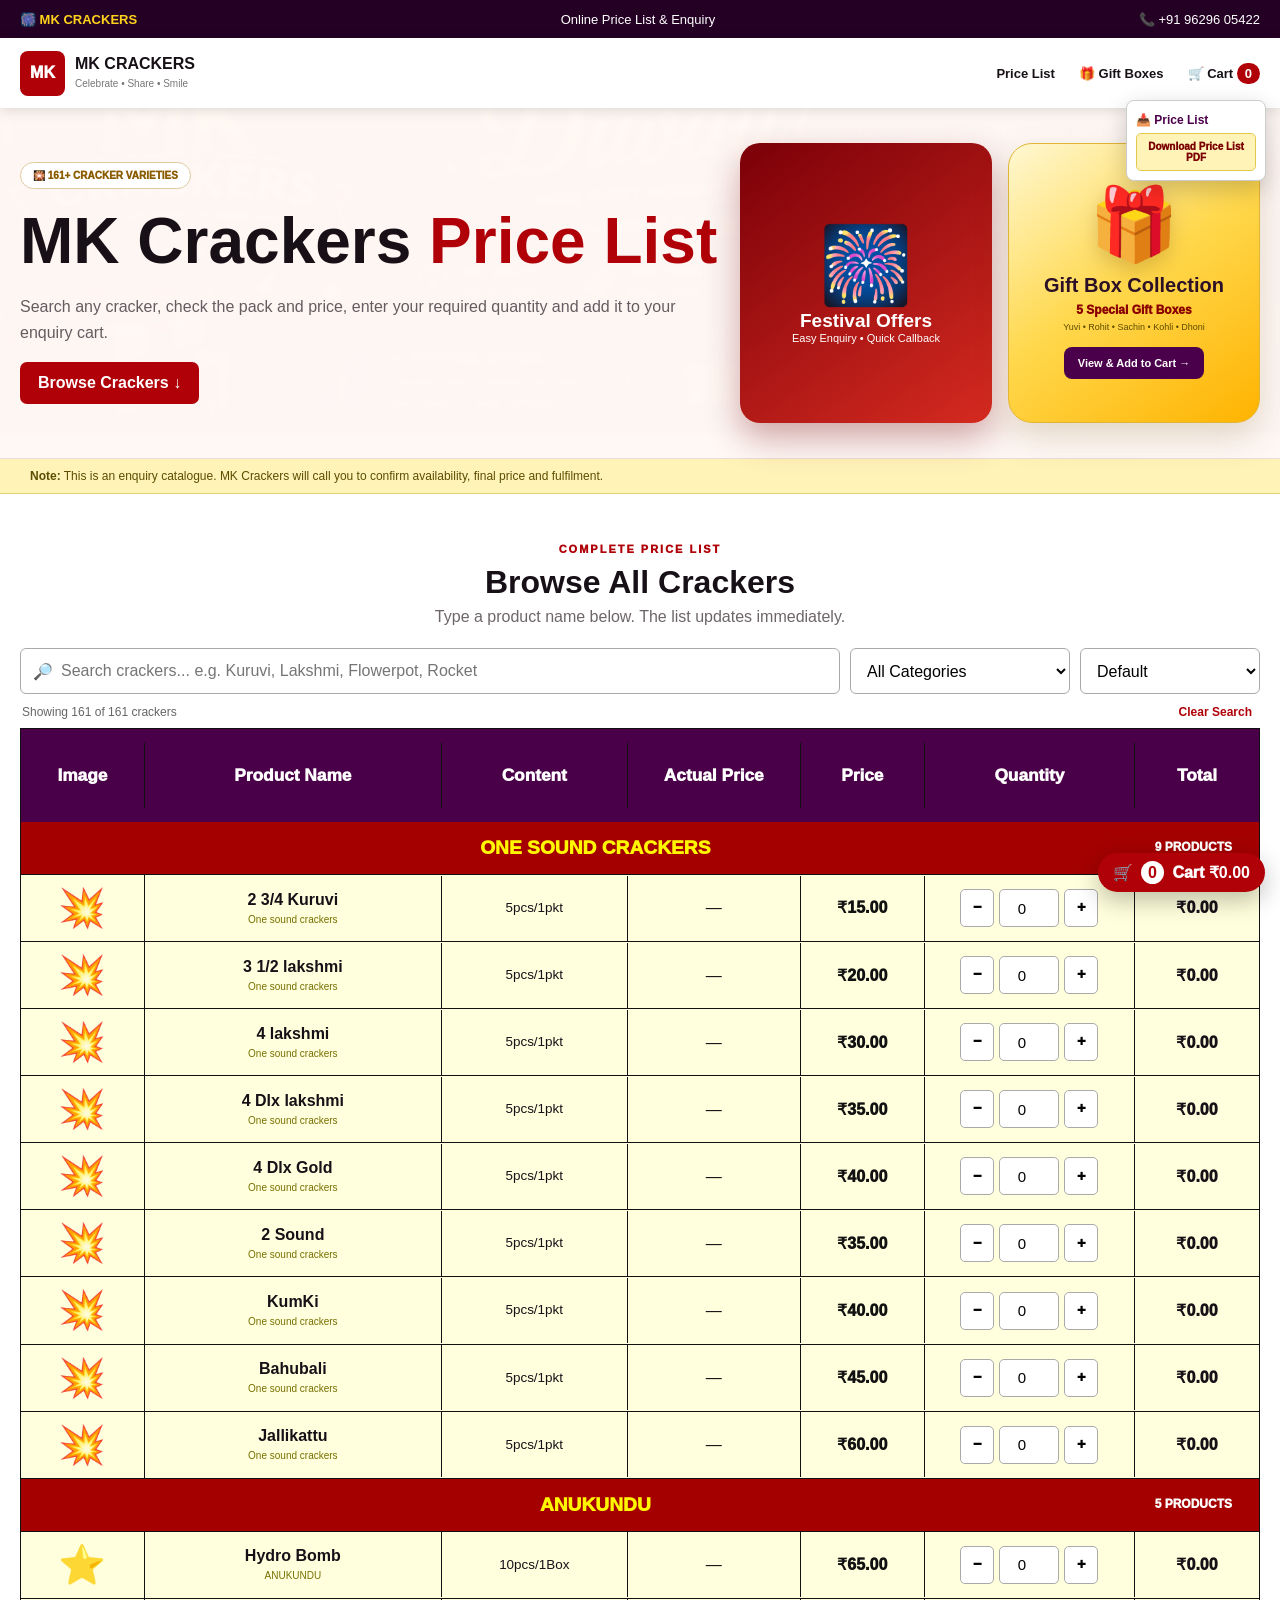
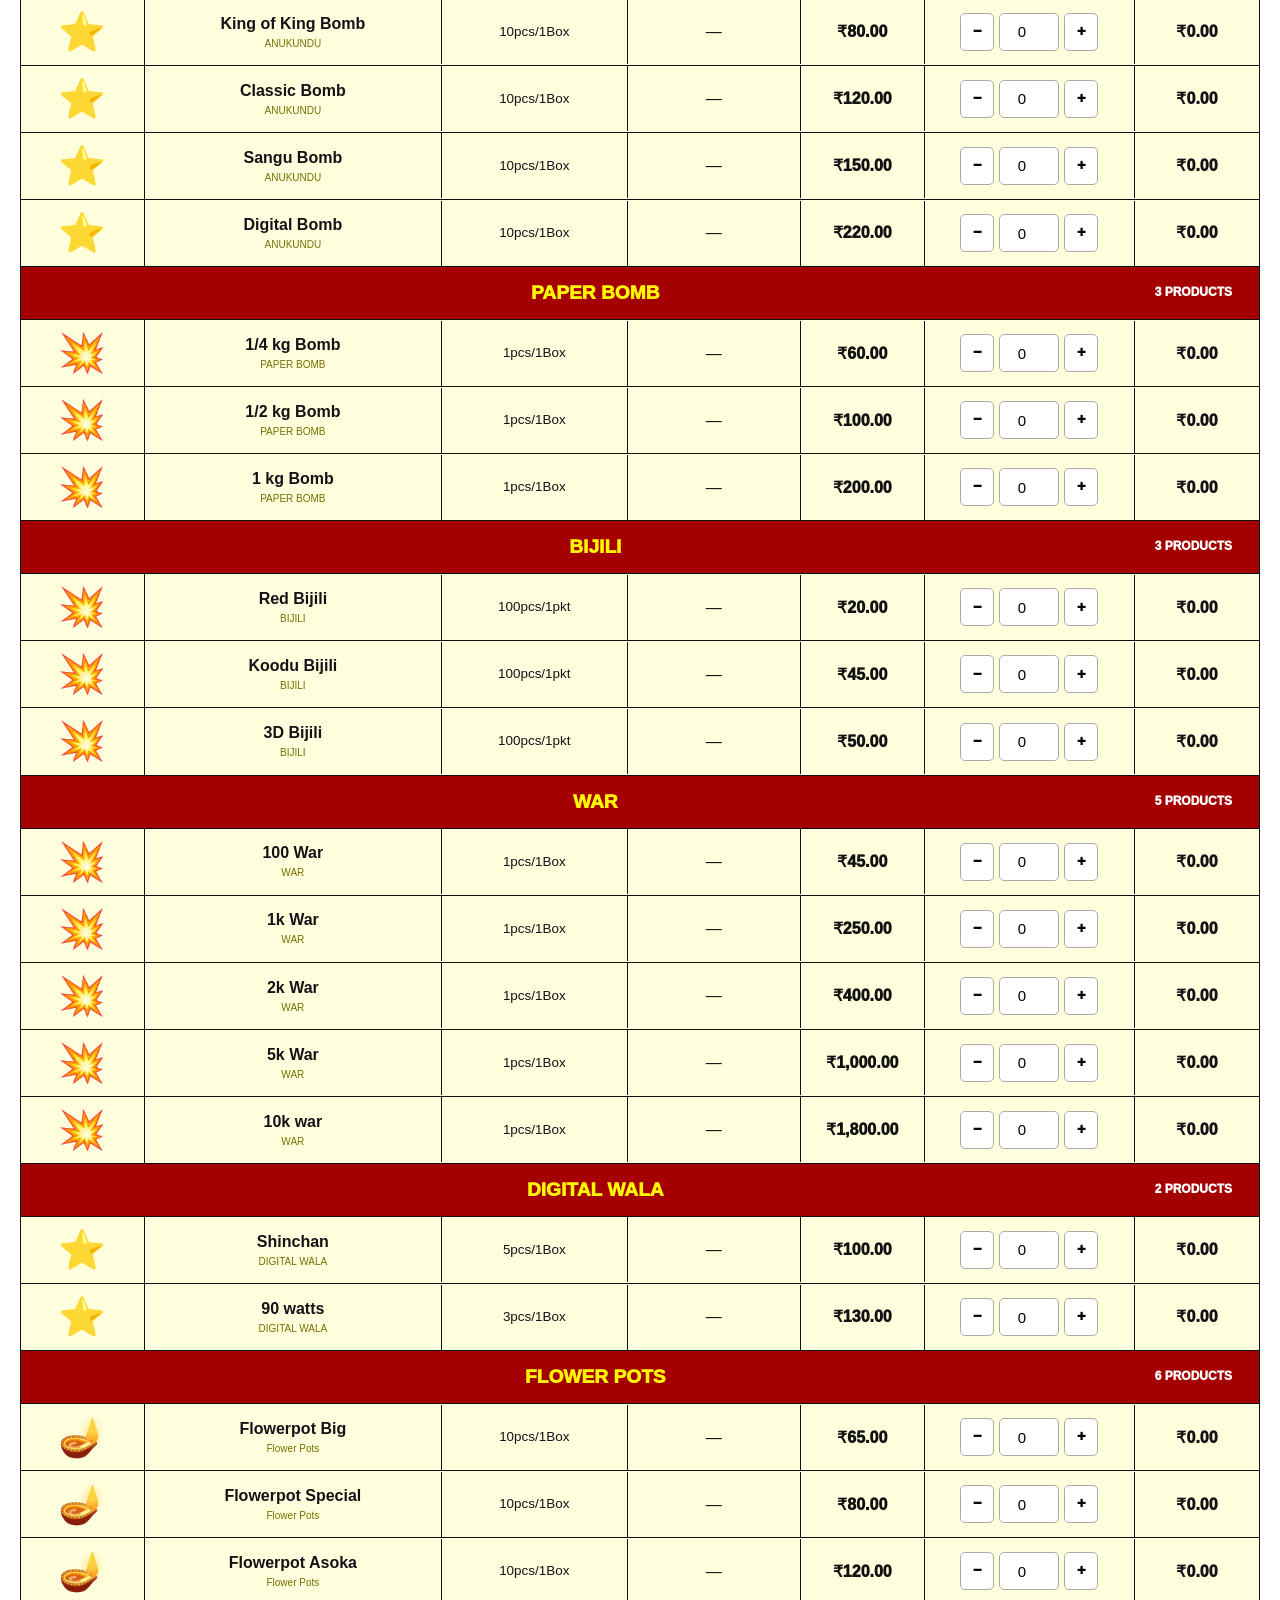
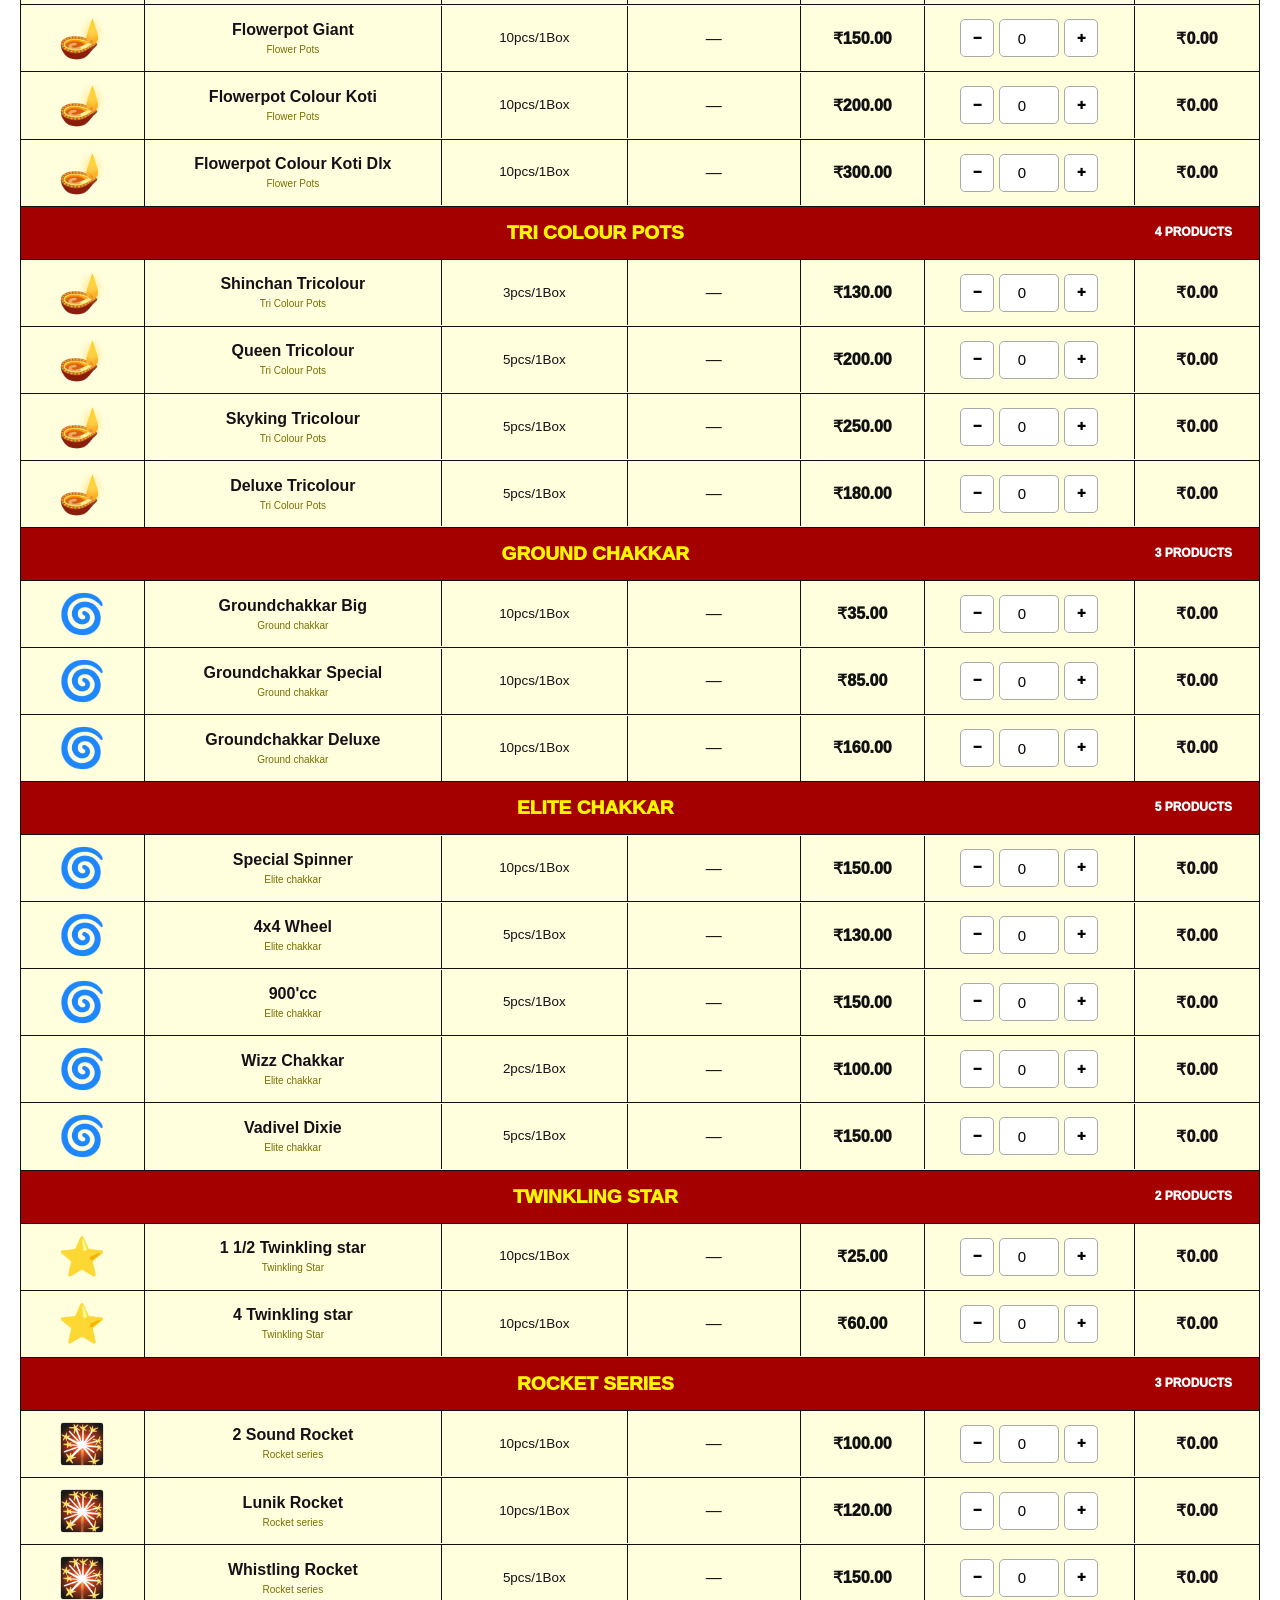
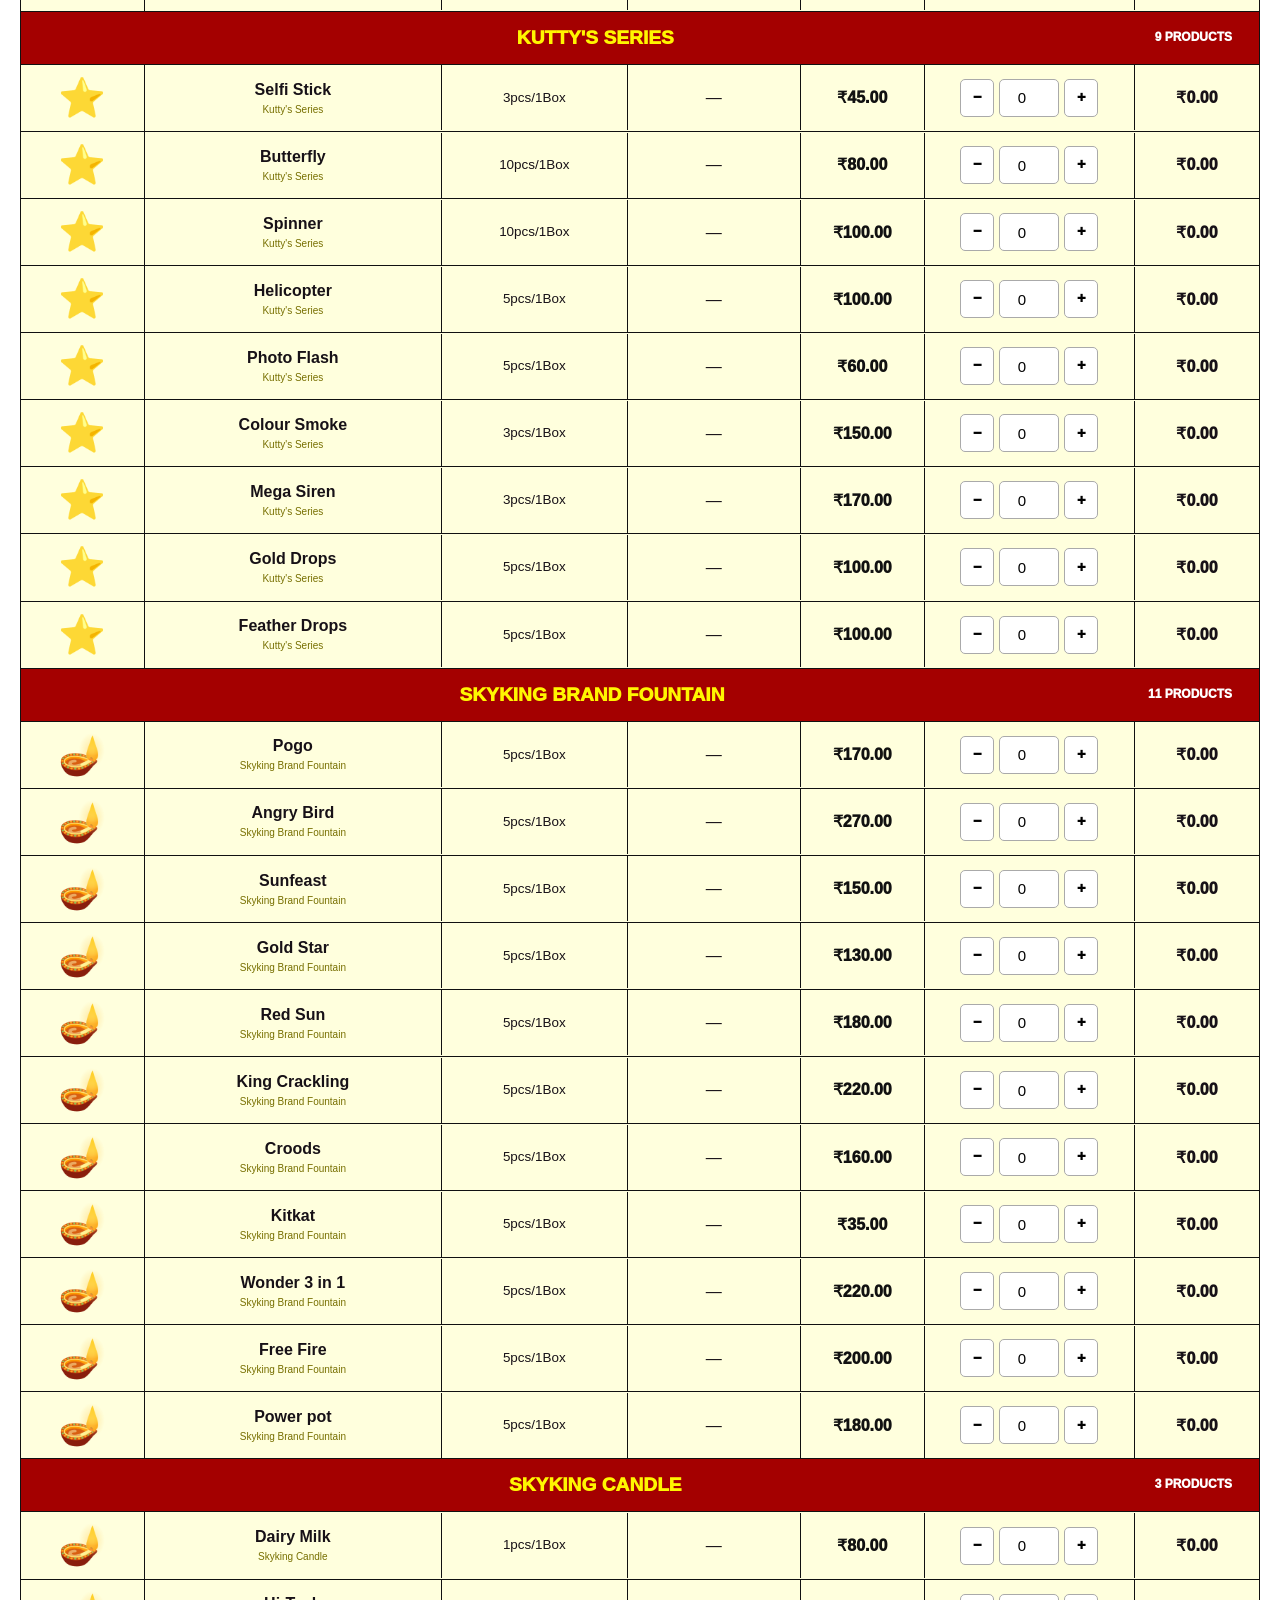
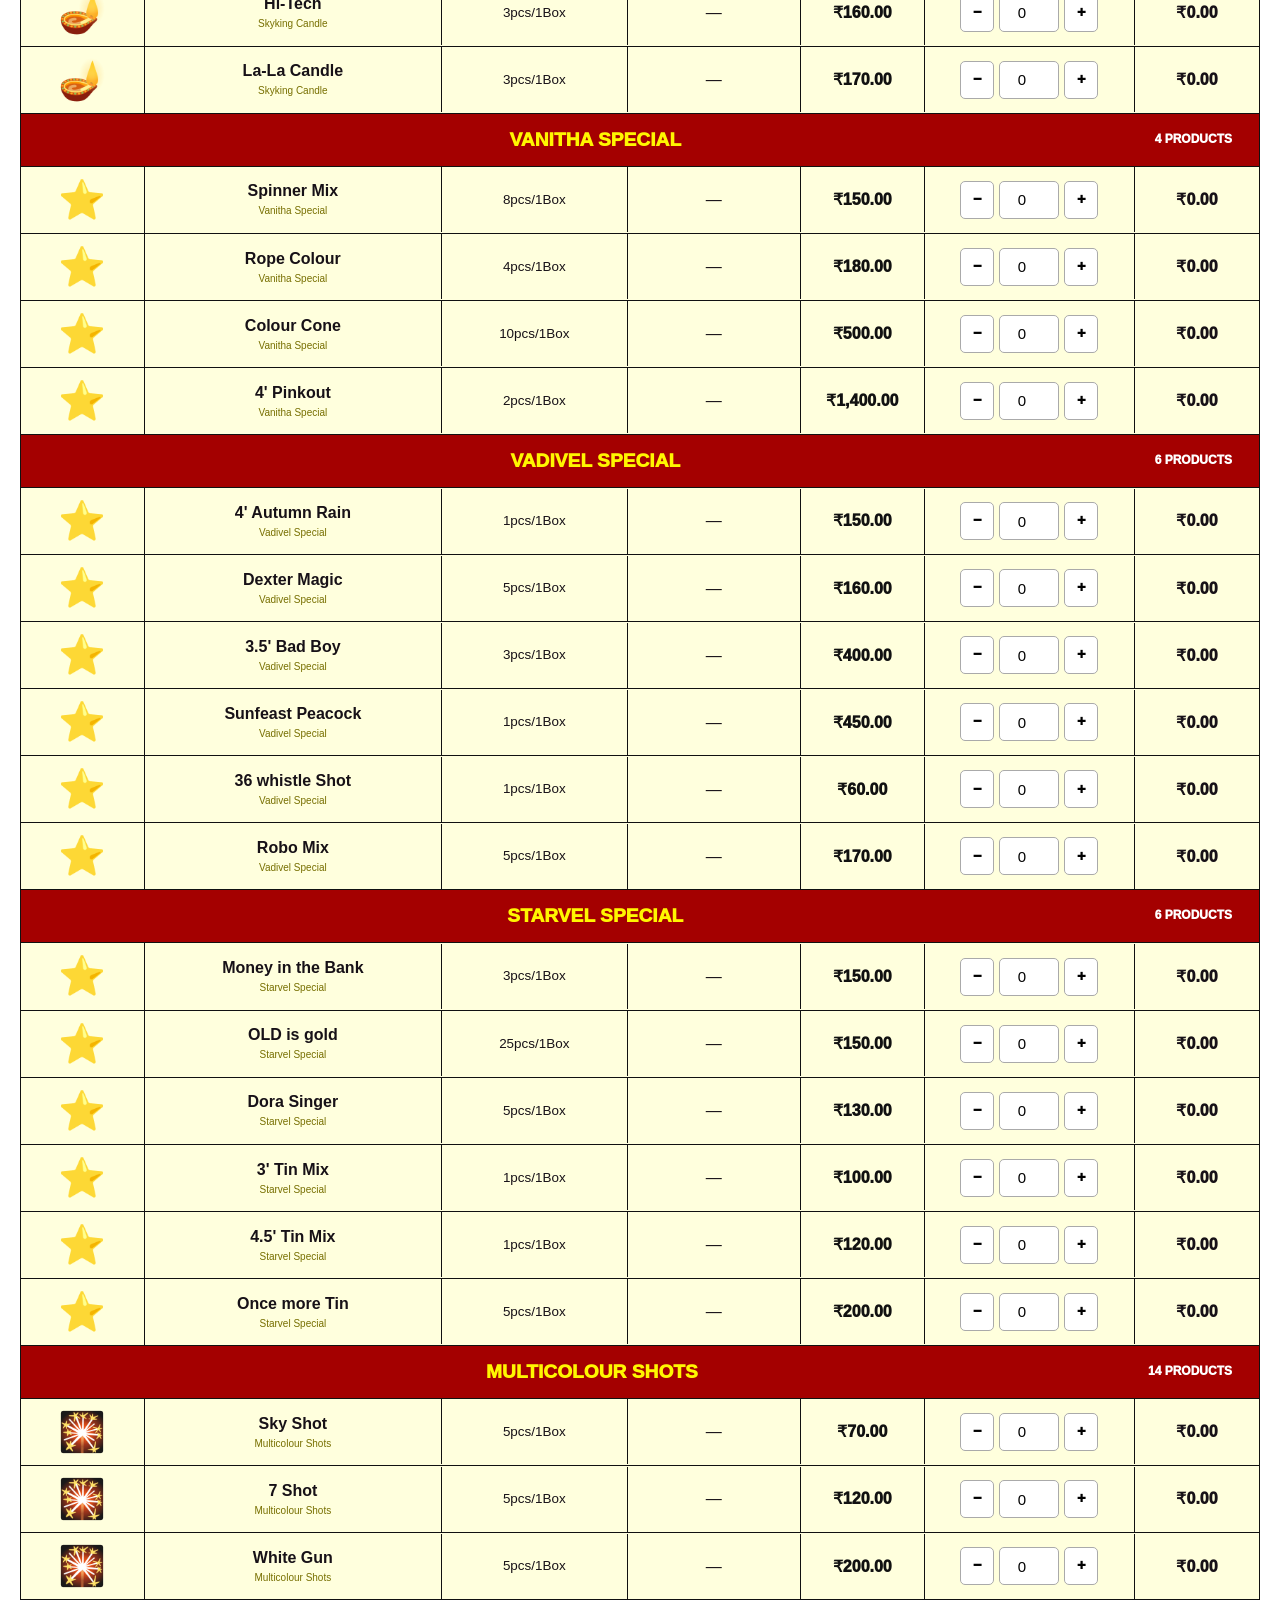
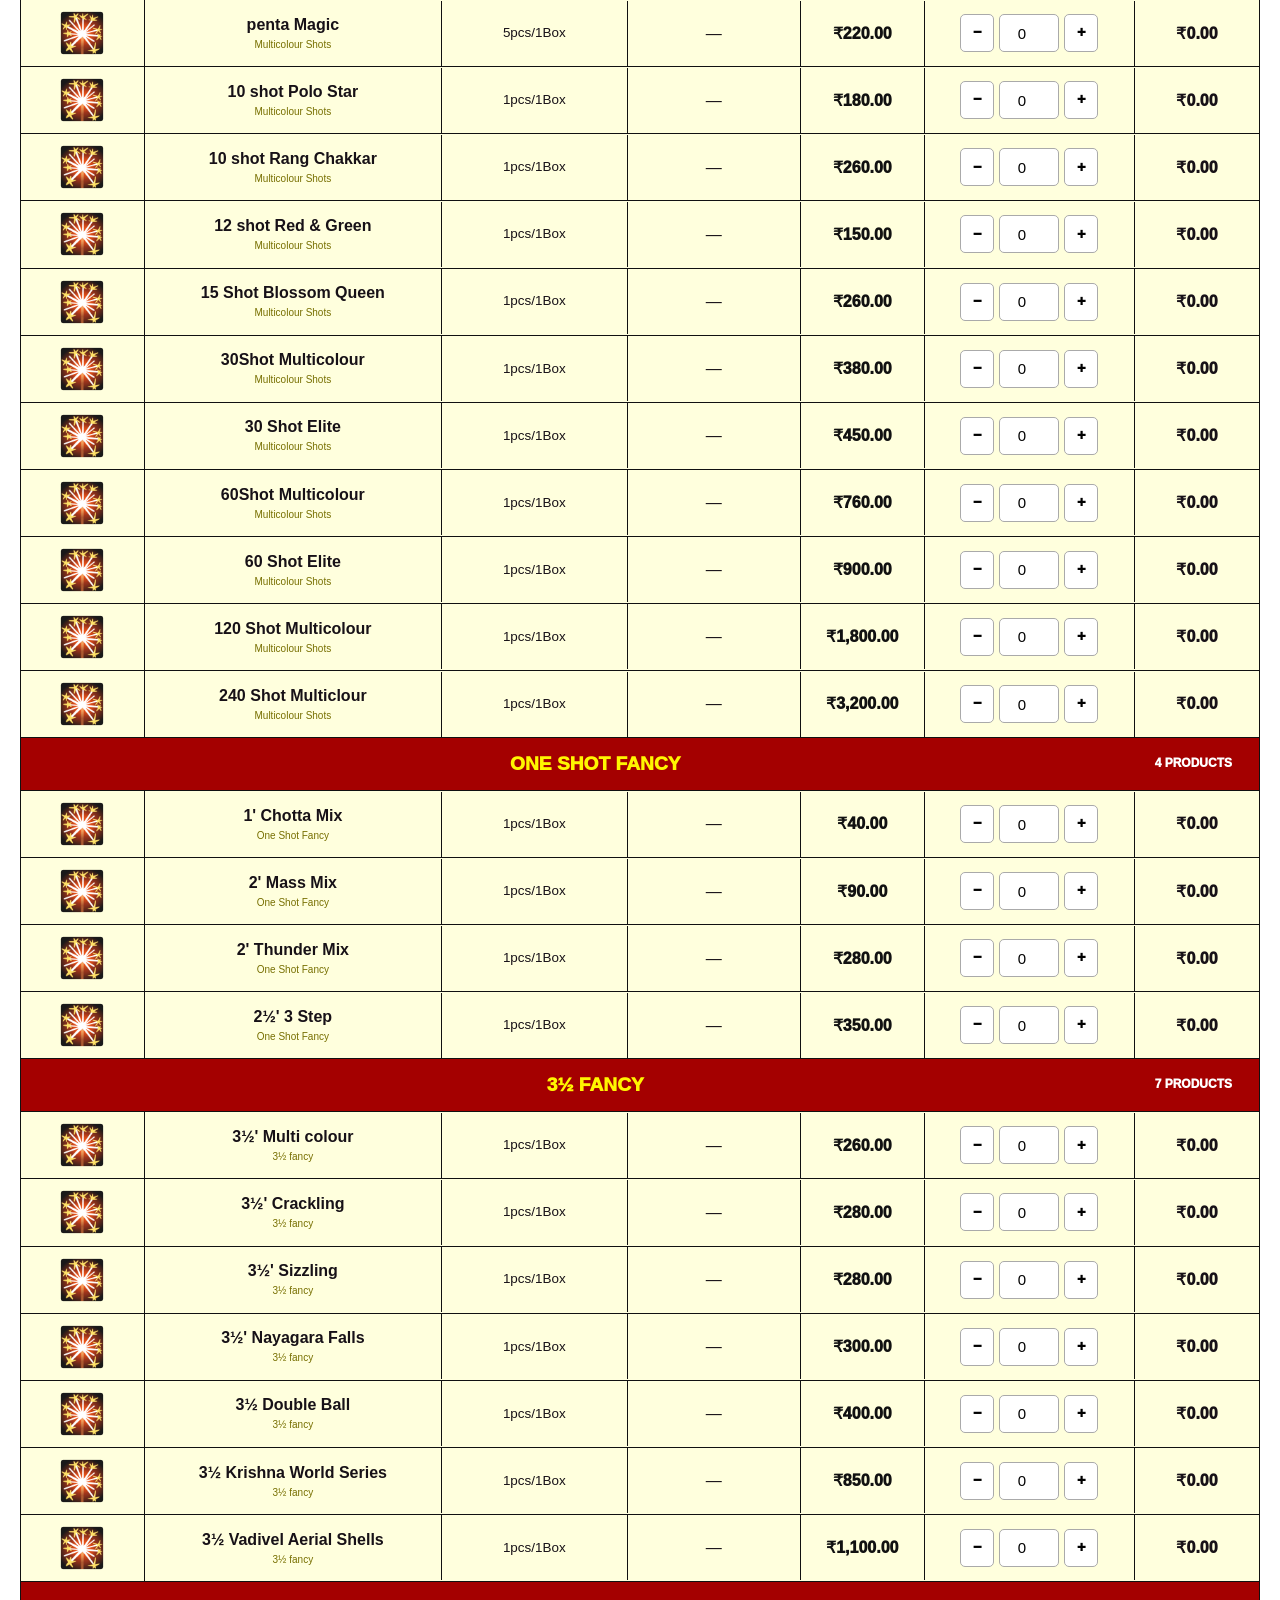
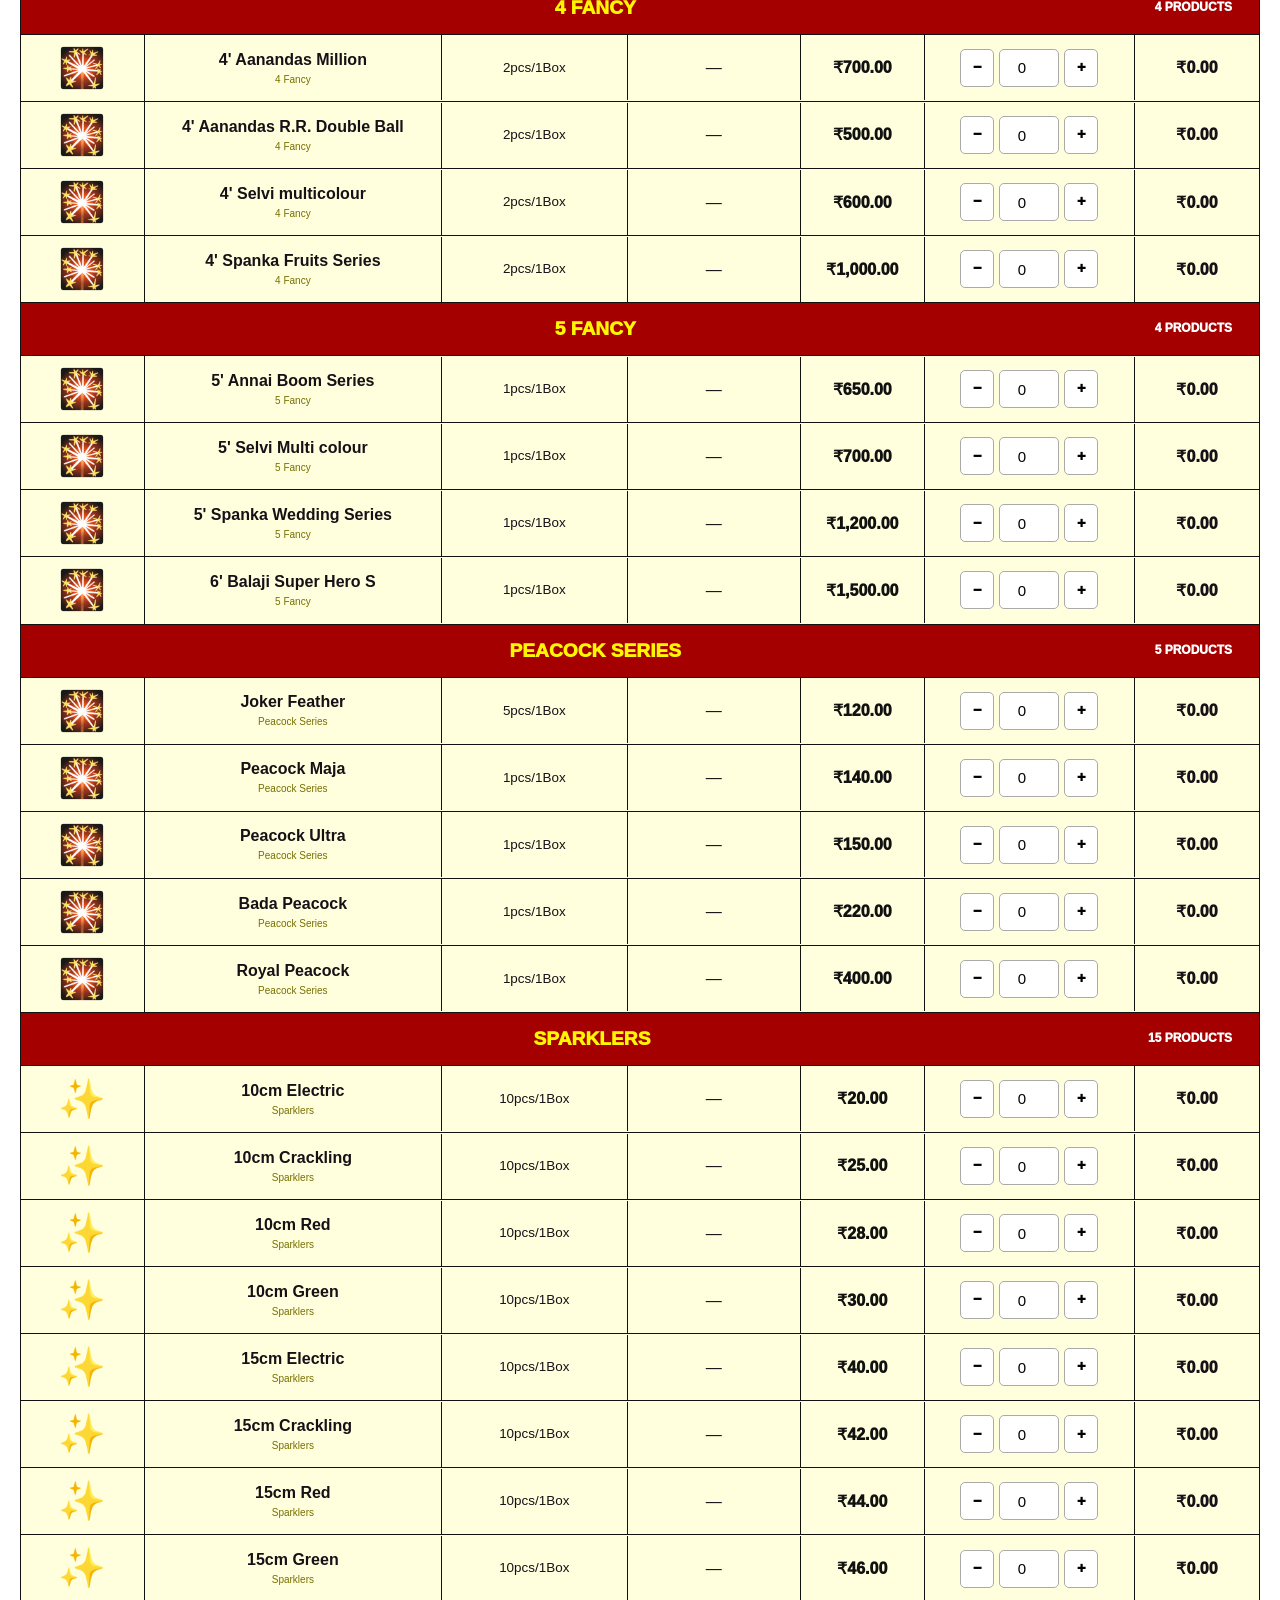
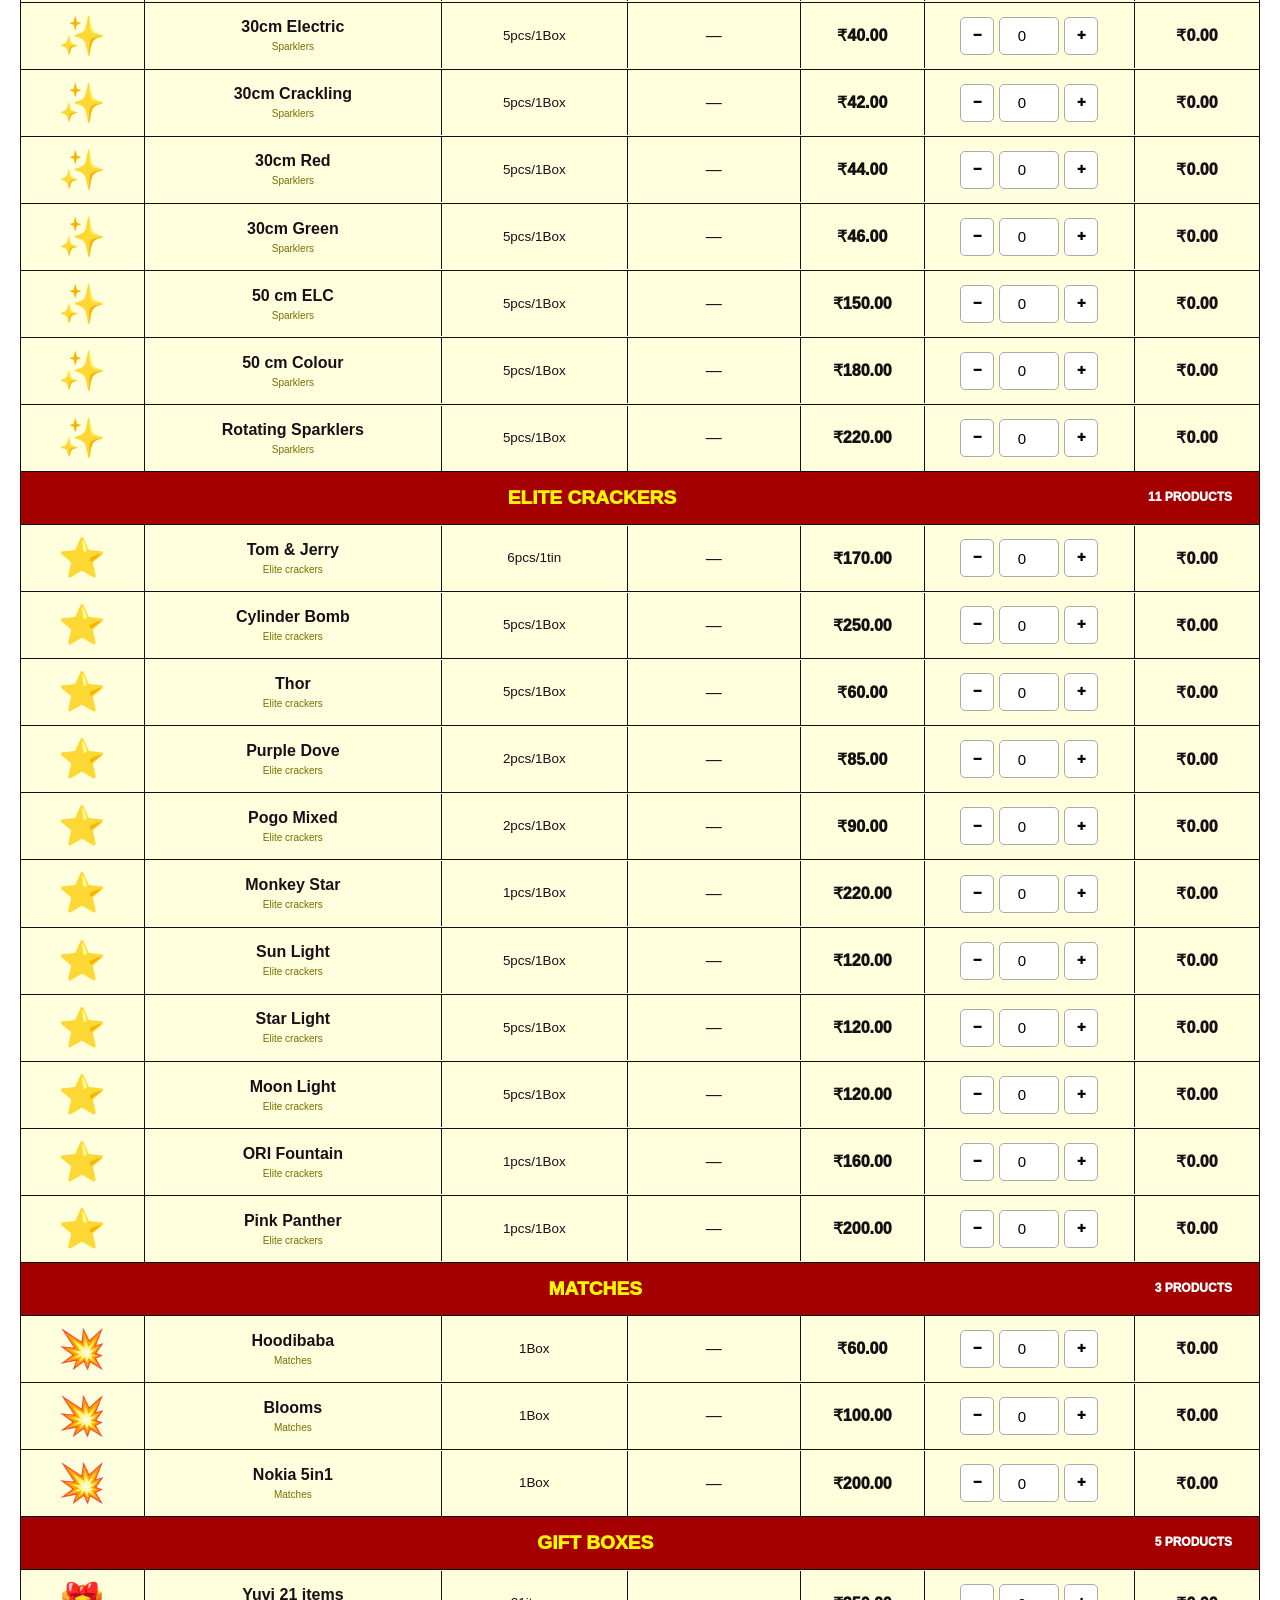
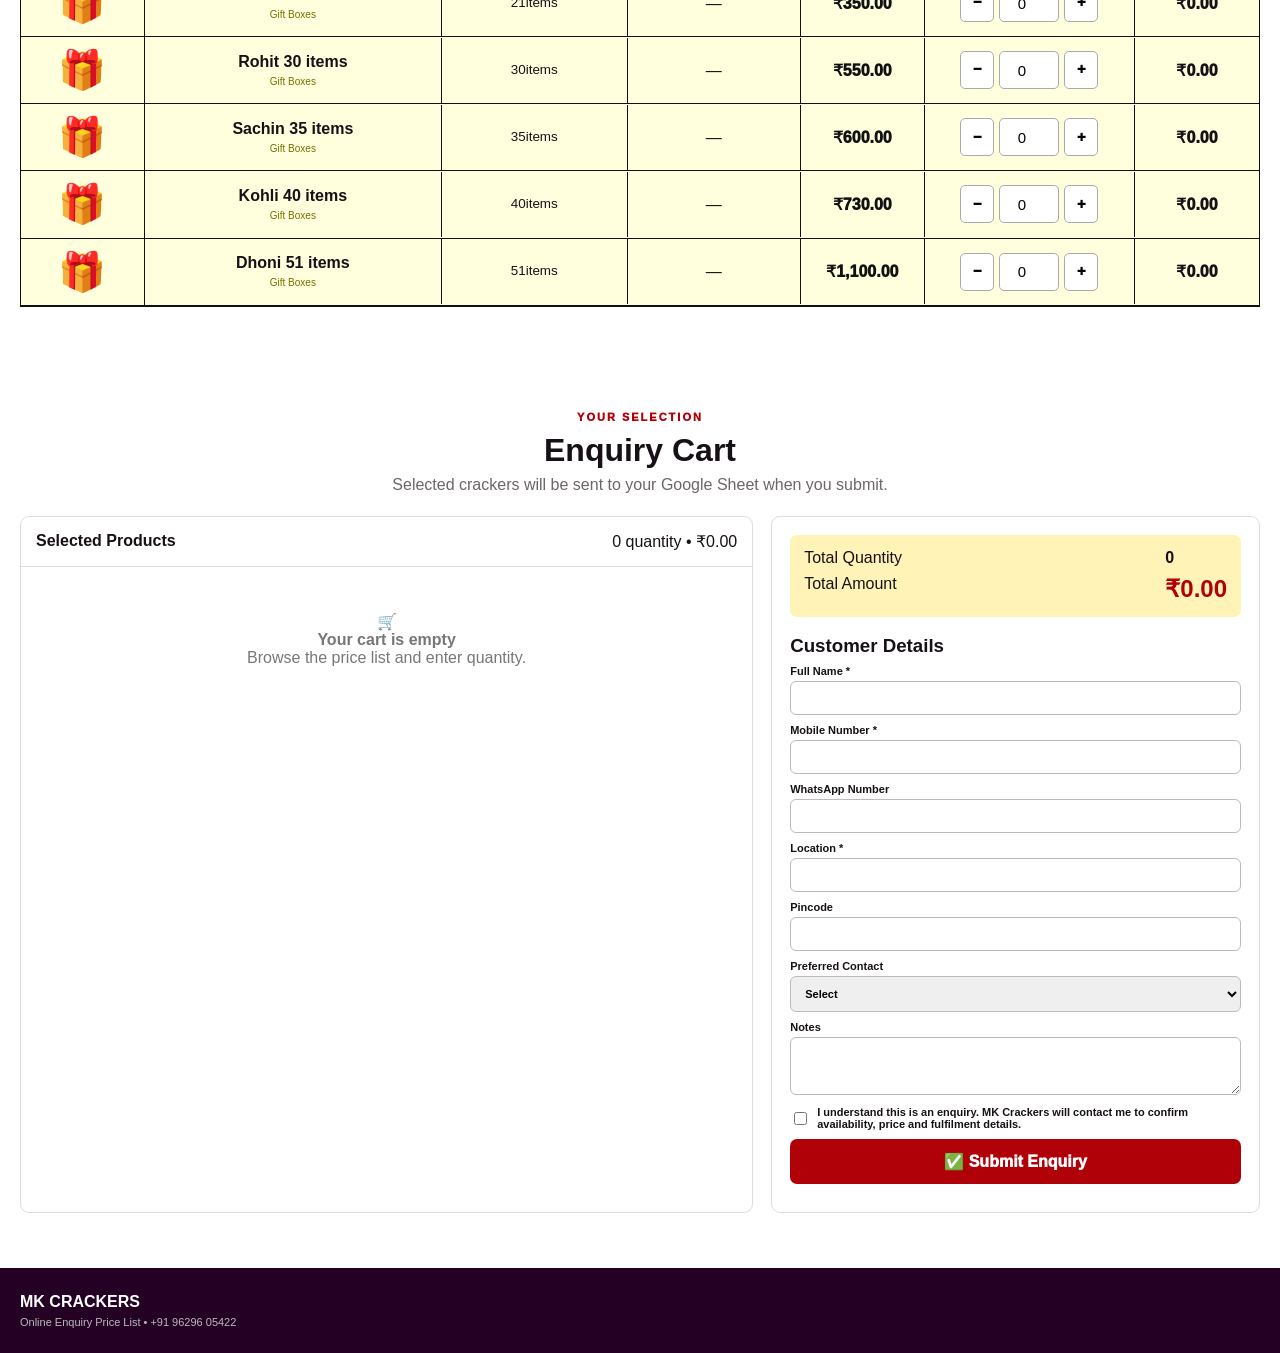
==== index.html @ fda65512 "Add files via upload" ====
<!doctype html>
<html lang="en">
<head>
<meta charset="utf-8">
<meta name="viewport" content="width=device-width,initial-scale=1">
<title>MK Crackers | Price List</title>
<link rel="stylesheet" href="style.css">

<style>
/* ===== FESTIVAL OFFERS + GIFT BOX SIDE CARD ===== */
.hero-inner{display:grid!important;grid-template-columns:1fr 520px!important;gap:22px!important;align-items:center!important}
.hero-side-cards{display:grid;grid-template-columns:1fr 1fr;gap:16px;align-items:stretch}
.hero-side-cards .hero-art{width:auto;height:280px;min-width:0}
.gift-hero-card{
height:280px;border-radius:24px;border:1px solid #e0b436;
background:linear-gradient(145deg,#fff8d2 0%,#ffd84d 48%,#ffb300 100%);
color:#2b1027;display:flex;flex-direction:column;align-items:center;justify-content:center;
text-align:center;padding:20px;position:relative;overflow:hidden;
box-shadow:0 15px 35px rgba(105,70,0,.18);transition:.25s
}
.gift-hero-card:hover{transform:translateY(-6px) scale(1.01);box-shadow:0 20px 45px rgba(105,70,0,.28)}
.gift-hero-icon{font-size:72px;line-height:1;filter:drop-shadow(0 8px 10px rgba(80,40,0,.2));z-index:1}
.gift-hero-card strong{font-size:20px;margin-top:14px;z-index:1}
.gift-hero-card span{font-size:12px;font-weight:1000;color:#8a0000;margin-top:6px;z-index:1}
.gift-hero-card small{font-size:9px;color:#5d4b00;margin-top:5px;z-index:1}
.gift-hero-card b{margin-top:15px;background:#4b004b;color:#fff;padding:10px 14px;border-radius:8px;font-size:11px;z-index:1}
.gift-hero-glow{position:absolute;top:-20px;right:12px;font-size:35px;color:#fff;opacity:.8}
@media(max-width:1050px){.hero-inner{grid-template-columns:1fr!important}.hero-side-cards{max-width:620px;width:100%;margin:0 auto}}
@media(max-width:600px){.hero-side-cards{grid-template-columns:1fr}.hero-side-cards .hero-art,.gift-hero-card{height:230px}.gift-hero-icon{font-size:55px}}
</style>

<style id="mk-clean-diwali-background">
/* MK Crackers: festive artwork used ONLY as the page background */
html,body{max-width:100%;overflow-x:hidden}
body{
  background:
    linear-gradient(rgba(255,255,255,.91),rgba(255,255,255,.95)),
    url("mk-diwali-background.png") center top / cover fixed no-repeat !important;
}
.top-strip,.site-header{
  position:relative;
  z-index:30;
}
.hero{
  background:rgba(255,248,244,.88)!important;
  backdrop-filter:blur(2px);
}
.catalogue,.cart-section{
  position:relative;
  z-index:2;
}
.search-panel,.table-wrap,.cart-section{
  background:rgba(255,255,255,.96)!important;
}
.product-row{
  background:rgba(255,255,220,.97)!important;
}
.floating-download{
  z-index:40;
}
footer{
  position:relative;
  z-index:2;
}
@media(max-width:760px){
  body{
    background-attachment:scroll!important;
    background-position:center top!important;
    background-size:auto 760px!important;
  }
}
</style>

</head>
<body>
<div class="top-strip"><div class="container strip-inner">
  <b>🎆 MK CRACKERS</b><span>Online Price List & Enquiry</span>
  <a href="tel:+919629605422">📞 +91 96296 05422</a>
</div></div>

<header class="site-header"><div class="container header-inner">
  <a class="logo" href="#top"><div class="logo-mark">MK</div><div><strong>MK CRACKERS</strong><small>Celebrate • Share • Smile</small></div></a>
  <nav>
    <a href="#catalogue">Price List</a>
    <a href="gift-boxes.html">🎁 Gift Boxes</a>
    <a href="#cart">🛒 Cart <b id="navCount">0</b></a>
  </nav>
  <button class="menu" id="menuBtn">☰</button>
</div></header>



<section class="hero" id="top">
  <div class="container hero-inner">
    <div>
      <div class="badge">🎇 161+ CRACKER VARIETIES</div>
      <h1>MK Crackers <span>Price List</span></h1>
      <p>Search any cracker, check the pack and price, enter your required quantity and add it to your enquiry cart.</p>
      <a class="primary" href="#catalogue">Browse Crackers ↓</a>
    </div>
    <div class="hero-side-cards">
      <div class="hero-art">🎆<strong>Festival Offers</strong><small>Easy Enquiry • Quick Callback</small></div>
      <a class="gift-hero-card" href="gift-boxes.html" aria-label="Open Gift Box Collection">
        <div class="gift-hero-glow">✦</div>
        <div class="gift-hero-icon">🎁</div>
        <strong>Gift Box Collection</strong>
        <span>5 Special Gift Boxes</span>
        <small>Yuvi • Rohit • Sachin • Kohli • Dhoni</small>
        <b>View &amp; Add to Cart →</b>
      </a>
    </div>
  </div>
</section>

<div class="notice"><div class="container">
  <b>Note:</b> This is an enquiry catalogue. MK Crackers will call you to confirm availability, final price and fulfilment.
</div></div>

<section id="catalogue" class="catalogue">
<div class="container">
  <div class="title">
    <span>COMPLETE PRICE LIST</span>
    <h2>Browse All Crackers</h2>
    <p>Type a product name below. The list updates immediately.</p>
  </div>

  <div class="search-panel">
    <div class="search-box">🔎 <input id="search" type="search" autocomplete="off" placeholder="Search crackers... e.g. Kuruvi, Lakshmi, Flowerpot, Rocket"></div>
    <select id="category"><option value="all">All Categories</option></select>
    <select id="sort">
      <option value="default">Default</option>
      <option value="az">Name A-Z</option>
      <option value="low">Price Low → High</option>
      <option value="high">Price High → Low</option>
    </select>
  </div>

  <div class="result-info"><span id="resultCount"></span><button id="clearSearch" type="button">Clear Search</button></div>

  <div class="table-wrap" aria-label="MK Crackers Price List">
    <div class="table-head">
      <div>Image</div><div>Product Name</div><div>Content</div><div>Actual Price</div><div>Price</div><div>Quantity</div><div>Total</div>
    </div>
    <div id="productList"></div>
    <div id="dataError" style="display:none;padding:20px;background:#fff0f0;color:#900;text-align:center;font-weight:800">
      Product list could not be loaded. Please make sure <b>products.js</b> is uploaded in the same folder as <b>index.html</b>.
    </div>
  </div>
</div>
</section>

<section id="cart" class="cart-section">
<div class="container">
  <div class="title"><span>YOUR SELECTION</span><h2>Enquiry Cart</h2><p>Selected crackers will be sent to your Google Sheet when you submit.</p></div>
  <div class="cart-layout">
    <div class="cart-box">
      <div class="cart-header"><b>Selected Products</b><span id="cartSummary">0 items</span></div>
      <div id="cartItems"></div>
      <div id="emptyCart" class="empty">🛒<b>Your cart is empty</b><span>Browse the price list and enter quantity.</span></div>
    </div>
    <div class="checkout">
      <div class="totals"><span>Total Quantity</span><b id="totalQty">0</b><span>Total Amount</span><strong>₹<i id="grandTotal">0.00</i></strong></div>
      <h3>Customer Details</h3>
      <form id="enquiryForm">
        <label>Full Name *<input name="name" required></label>
        <label>Mobile Number *<input name="mobile" required inputmode="tel"></label>
        <label>WhatsApp Number<input name="whatsapp" inputmode="tel"></label>
        <label>Location *<input name="location" required></label>
        <label>Pincode<input name="pincode" inputmode="numeric"></label>
        <label>Preferred Contact<select name="contactPreference" required><option value="">Select</option><option>Phone Call</option><option>WhatsApp</option></select></label>
        <label>Notes<textarea name="notes" rows="3"></textarea></label>
        <label class="agree"><input type="checkbox" required><span>I understand this is an enquiry. MK Crackers will contact me to confirm availability, price and fulfilment details.</span></label>
        <button class="submit" type="submit">✅ Submit Enquiry</button>
      </form>
      <div id="result"></div>
    </div>
  </div>
</div>
</section>

<div class="floating-download">
  <b>📥 Price List</b>
  
  <a href="MK-Crackers-Price-List.pdf" download>Download Price List PDF</a>
</div>
<div class="floating-cart"><a href="#cart">🛒 <b id="floatCount">0</b> <span>Cart</span> ₹<strong id="floatTotal">0</strong></a></div>

<footer><div class="container"><b>MK CRACKERS</b><span>Online Enquiry Price List • +91 96296 05422</span></div></footer>

<script src="products.js"></script>
<script src="app.js"></script>
</body>
</html>
---- style.css ----
*{box-sizing:border-box}:root{--red:#b00008;--deep:#4b004b;--gold:#ffd21c;--yellow:#ffff75;--line:#222;--muted:#555}
body{margin:0;font-family:Arial,Helvetica,sans-serif;color:#171117;background:#fff}
a{text-decoration:none;color:inherit}button,input,select,textarea{font:inherit}
.container{width:100%;max-width:1450px;margin:auto;padding:0 18px}
.top-strip{background:#240024;color:#fff;font-size:13px}.strip-inner{height:38px;display:flex;justify-content:space-between;align-items:center}.strip-inner b{color:#ffd21c}
.site-header{background:#fff;position:sticky;top:0;z-index:50;box-shadow:0 2px 12px #0002}.header-inner{height:70px;display:flex;align-items:center;justify-content:space-between}
.logo{display:flex;gap:10px;align-items:center}.logo-mark{width:45px;height:45px;background:#b00008;color:#fff;border-radius:8px;display:grid;place-items:center;font-weight:1000}.logo strong{display:block}.logo small{color:#777;font-size:10px}nav{display:flex;gap:24px;font-weight:900;font-size:13px}nav b{background:#b00008;color:#fff;padding:3px 8px;border-radius:20px}.menu{display:none;border:0;background:none;font-size:25px}
.hero{background:linear-gradient(135deg,#fffbe8,#ffe8e8);border-bottom:1px solid #eadbdb}.hero-inner{min-height:300px;display:flex;justify-content:space-between;align-items:center;padding-top:35px;padding-bottom:35px}.badge{display:inline-block;background:#fff;border:1px solid #dfc9a0;border-radius:20px;padding:7px 12px;color:#8b5b00;font-size:10px;font-weight:1000}.hero h1{font-size:clamp(38px,5vw,64px);margin:15px 0 10px}.hero h1 span{color:#b00008}.hero p{max-width:680px;color:#655c61;line-height:1.6}.primary{display:inline-block;background:#b00008;color:#fff;padding:12px 18px;border-radius:7px;font-weight:900}.hero-art{width:280px;height:210px;border-radius:20px;background:linear-gradient(145deg,#7b0008,#d52a20);color:#fff;display:grid;place-items:center;align-content:center;font-size:75px;box-shadow:0 15px 35px #70000855}.hero-art strong{font-size:19px}.hero-art small{font-size:11px}
.notice{background:#fff3b8;border-bottom:1px solid #e4d37a;padding:10px;font-size:12px;color:#5d4d00}
.catalogue{padding:45px 0;background:#fff}.title{text-align:center;margin-bottom:22px}.title span{color:#b00008;font-size:11px;font-weight:1000;letter-spacing:2px}.title h2{margin:7px 0;font-size:32px}.title p{margin:0;color:#6d656a}
.search-panel{display:grid;grid-template-columns:1fr 220px 190px;gap:10px;margin-bottom:10px}.search-box{border:1px solid #aaa;border-radius:6px;padding:0 12px;display:flex;align-items:center;background:#fff}.search-box input{border:0;outline:0;width:100%;padding:13px 8px}.search-panel select{border:1px solid #aaa;border-radius:6px;padding:12px;background:#fff}
.result-info{display:flex;justify-content:space-between;align-items:center;margin:8px 0;font-size:12px;color:#666}.result-info button{border:0;background:none;color:#b00008;font-weight:900;cursor:pointer}
.table-wrap{border:1px solid #111;overflow:hidden}.table-head,.product-row{display:grid;grid-template-columns:130px minmax(260px,1.8fr) 180px 170px 130px 300px 140px;align-items:center}
.table-head{background:#4a0048;color:#fff;font-size:22px;font-weight:1000;text-align:center;padding:14px 0}.table-head>div,.product-row>div{border-right:1px solid #111;min-height:65px;display:flex;align-items:center;justify-content:center}.table-head>div:last-child,.product-row>div:last-child{border-right:0}
.category-head{grid-column:1/-1;background:#a40000;color:#fff600;text-align:center;font-size:21px;font-weight:1000;padding:15px;border-bottom:1px solid #111;text-transform:uppercase}.category-head span{float:right;font-size:12px;color:#fff;margin:3px 12px 0 0}
.product-row{background:#ffff7a;border-bottom:1px solid #111;font-size:18px}.product-row>div{padding:10px}.prod-img{font-size:48px}.prod-name{flex-direction:column;text-align:center;line-height:1.25}.prod-name small{font-size:10px;color:#776f00;margin-top:4px}.content{font-size:16px}.actual{font-size:18px}.actual s{color:#111}.price{font-size:20px;font-weight:1000;color:#111}.qty-control{display:flex!important;gap:8px}.qty-control button{width:35px;height:38px;border:1px solid #aaa;background:#fff;border-radius:5px;font-weight:1000;cursor:pointer}.qty-control input{width:100px;height:38px;border:1px solid #aaa;border-radius:5px;text-align:center;background:#fff;font-size:17px}.line-total{font-weight:1000}.no-results{padding:40px;text-align:center;background:#fff9d0}
.cart-section{padding:55px 0;background:#fff7f7}.cart-layout{display:grid;grid-template-columns:1.2fr .8fr;gap:18px}.cart-box,.checkout{background:#fff;border:1px solid #ddd;border-radius:9px}.cart-header{padding:15px;border-bottom:1px solid #ddd;display:flex;justify-content:space-between}.cart-row{display:grid;grid-template-columns:1fr 150px 120px 30px;gap:10px;align-items:center;padding:12px;border-bottom:1px solid #eee}.cart-row small{display:block;color:#777;margin-top:3px}.remove{border:0;background:none;color:#b00008;font-size:20px;cursor:pointer}.empty{display:flex;flex-direction:column;align-items:center;padding:45px;color:#777}.checkout{padding:18px}.totals{display:grid;grid-template-columns:1fr auto;gap:8px;background:#fff3b8;padding:14px;border-radius:7px}.totals strong{color:#b00008;font-size:24px}.totals i{font-style:normal}.checkout h3{margin-bottom:8px}.checkout form{display:grid;gap:9px}.checkout label{font-size:11px;font-weight:900}.checkout input,.checkout select,.checkout textarea{width:100%;padding:10px;border:1px solid #bbb;border-radius:6px;margin-top:4px}.agree{display:flex!important;gap:7px}.agree input{width:auto}.submit{border:0;background:#b00008;color:#fff;padding:13px;border-radius:7px;font-weight:1000;cursor:pointer}#result{margin-top:10px;color:#146c35;font-size:12px}
.floating-download{position:fixed;right:15px;top:145px;z-index:70;width:145px;background:#fff;border:1px solid #ccc;border-radius:8px;box-shadow:0 8px 25px #0003;padding:9px}.floating-download b{font-size:12px;color:#4b004b}.floating-download a{display:block;text-align:center;background:#fff3b8;color:#7b0000;border:1px solid #e4c94f;border-radius:5px;padding:7px;margin-top:5px;font-size:10px;font-weight:1000}
.floating-cart{position:fixed;right:15px;bottom:18px;z-index:70}.floating-cart a{background:#b00008;color:#fff;border-radius:30px;padding:11px 15px;box-shadow:0 8px 25px #0004;font-weight:1000}.floating-cart b{background:#fff;color:#b00008;border-radius:50%;padding:3px 7px;margin:0 4px}
footer{background:#250025;color:#fff;padding:25px 0}footer span{display:block;color:#bbb;font-size:11px;margin-top:5px}
@media(max-width:1000px){.table-head,.product-row{grid-template-columns:90px minmax(190px,1.5fr) 120px 110px 90px 190px 100px}.table-head{font-size:15px}.product-row{font-size:14px}.gift-grid{grid-template-columns:repeat(3,1fr)}}
@media(max-width:760px){.hero-inner{flex-direction:column;align-items:flex-start}.hero-art{display:none}.search-panel{grid-template-columns:1fr}.table-wrap{overflow-x:auto}.table-head,.product-row{width:1100px}.cart-layout{grid-template-columns:1fr}.floating-download{right:8px;top:auto;bottom:80px;width:125px}.menu{display:block}nav{display:none}nav.show{display:flex;position:absolute;right:3%;top:70px;background:#fff;padding:14px;flex-direction:column;border:1px solid #ddd;border-radius:8px}.strip-inner span{display:none}}


/* ===== MK CRACKERS PERFECT SCREEN / RESPONSIVE PRICE LIST ===== */
html,body{width:100%;max-width:100%;overflow-x:hidden}
body{zoom:1}
.container{width:100%;max-width:1500px;margin:0 auto;padding-left:20px;padding-right:20px}
.site-header .container{max-width:1500px}
.catalogue{width:100%;overflow:hidden}
.table-wrap{width:100%;max-width:100%;overflow-x:auto;-webkit-overflow-scrolling:touch}
.table-head,.product-row{
  width:100%;
  min-width:0;
  grid-template-columns:10% 24% 15% 14% 10% 17% 10%;
}
.table-head>div,.product-row>div{min-width:0;padding:10px 8px}
.table-head{font-size:clamp(13px,1.35vw,20px);line-height:1.15}
.product-row{font-size:clamp(12px,1.15vw,17px);line-height:1.2}
.prod-img{font-size:clamp(30px,3vw,48px)}
.prod-name b{font-size:clamp(12px,1.25vw,18px);word-break:break-word}
.prod-name small{font-size:10px}
.content{font-size:clamp(11px,1.05vw,15px);text-align:center;word-break:break-word}
.actual,.price,.line-total{font-size:clamp(12px,1.25vw,18px);white-space:nowrap}
.price,.line-total{font-weight:1000}
.qty-control{gap:5px!important;min-width:0}
.qty-control button{width:34px;height:38px;flex:0 0 34px}
.qty-control input{width:60px;min-width:40px;height:38px;padding:4px;font-size:15px}
.category-head{width:100%;font-size:clamp(14px,1.5vw,20px)}
.floating-download{right:14px;top:100px;width:140px}
.search-panel{width:100%;grid-template-columns:minmax(0,1fr) 220px 180px}
.search-box{min-width:0}
.search-box input{min-width:0}
.result-info{padding:0 2px}
.cart-section{width:100%;overflow:hidden}
.cart-layout{width:100%}

@media (max-width:1200px) and (min-width:761px){
  .container{padding-left:14px;padding-right:14px}
  .table-head,.product-row{grid-template-columns:9% 23% 14% 13% 10% 21% 10%}
  .qty-control input{width:52px}
  .qty-control button{width:30px;flex-basis:30px}
  .search-panel{grid-template-columns:minmax(0,1fr) 190px 160px}
}
@media (max-width:760px){
  .container{padding-left:10px;padding-right:10px}
  .search-panel{grid-template-columns:1fr}
  .table-wrap{border-radius:4px}
  .table-head,.product-row{
    width:100%;
    grid-template-columns:17% 29% 17% 12% 12% 13%;
  }
  .table-head>div:nth-child(7),.product-row>div:nth-child(7){display:none}
  .product-row{font-size:12px}
  .prod-img{font-size:30px}
  .qty-control input{width:42px}
  .qty-control button{width:27px;flex-basis:27px;height:34px}
  .floating-download{right:8px;top:auto;bottom:76px;width:125px}
}
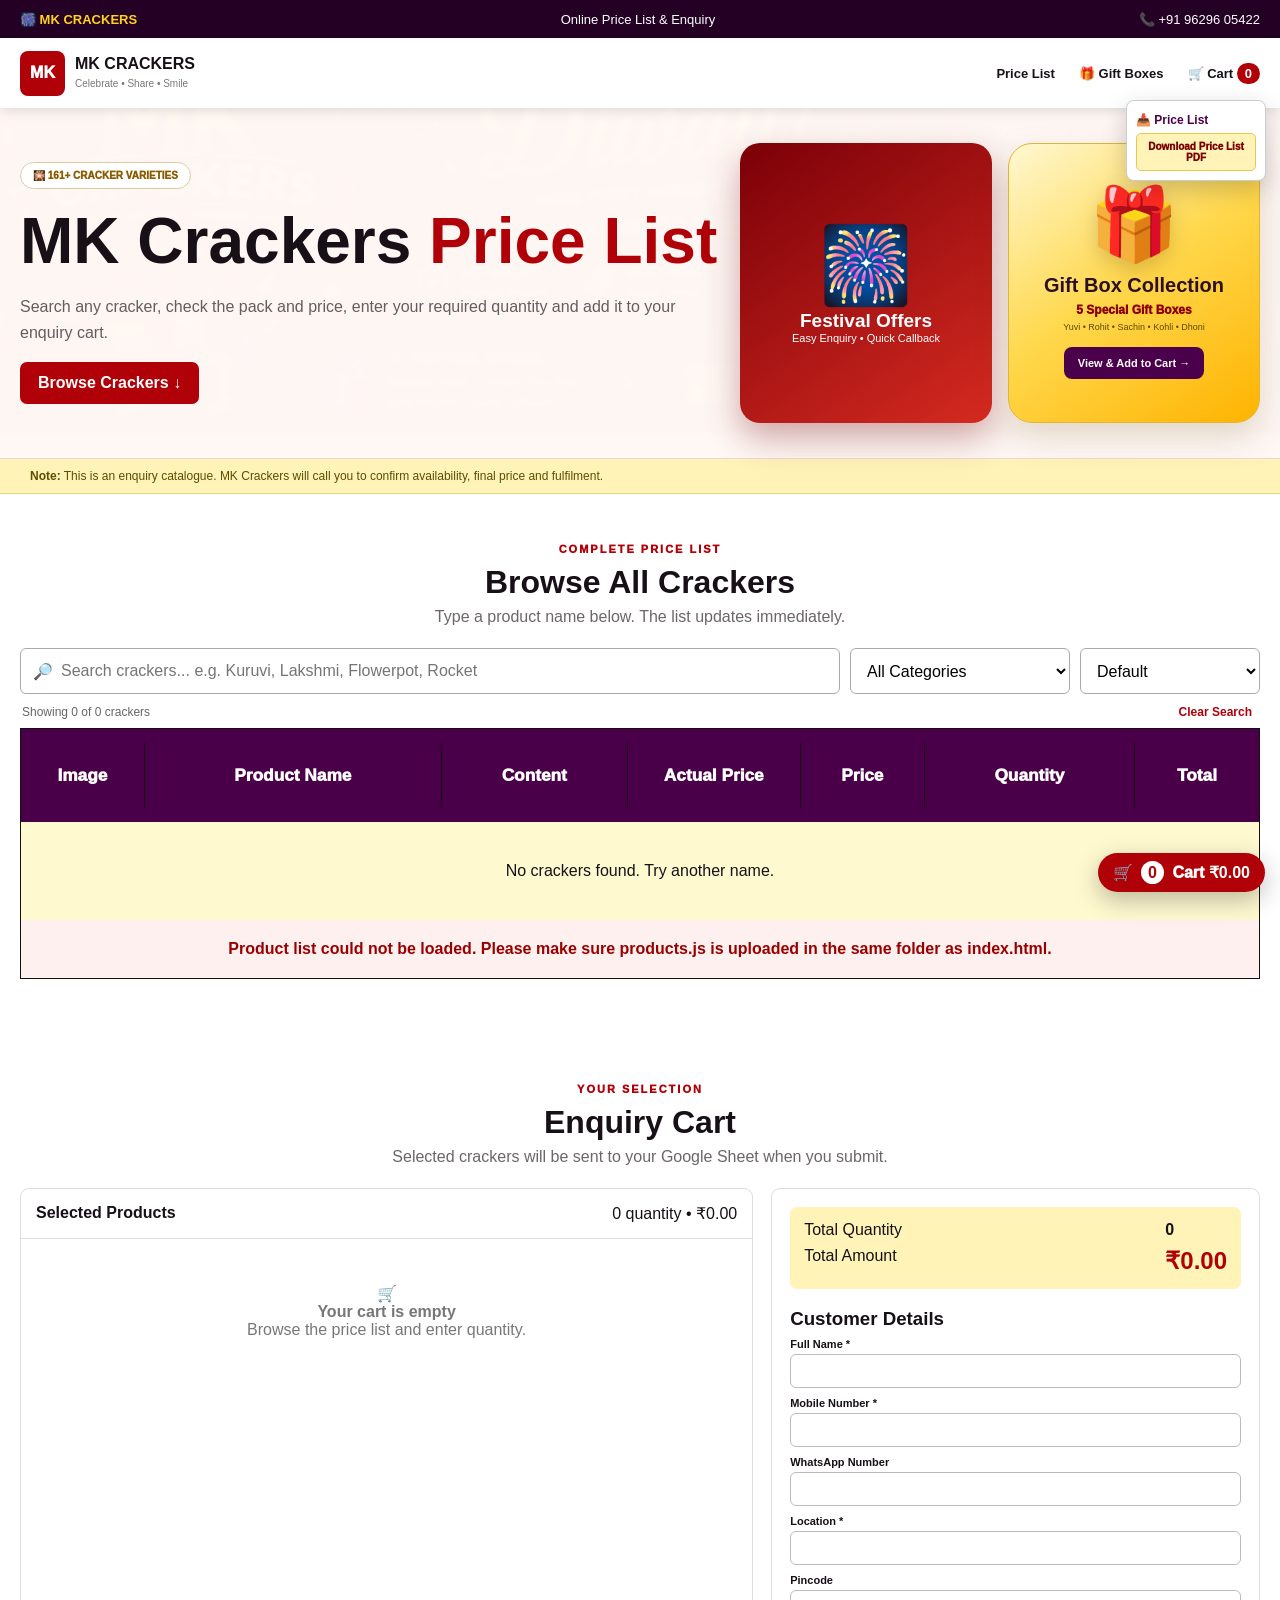
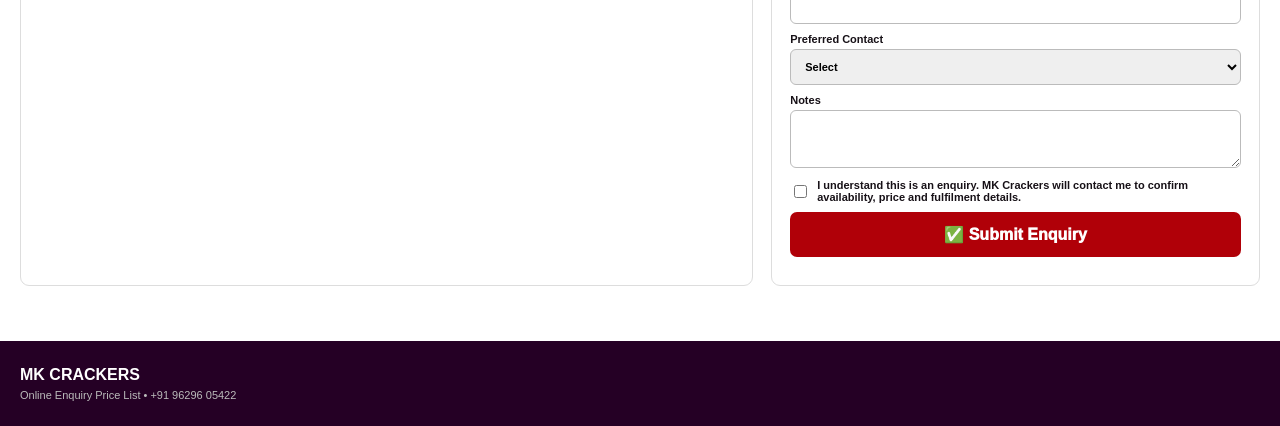
==== commit 589197ab: "Update index.html" ====
--- a/index.html
+++ b/index.html
@@ -187,7 +187,7 @@
 
 <footer><div class="container"><b>MK CRACKERS</b><span>Online Enquiry Price List • +91 96296 05422</span></div></footer>
 
-<script src="products.js"></script>
+<script src="Update products.js"></script>
 <script src="app.js"></script>
 </body>
-</html>+</html>
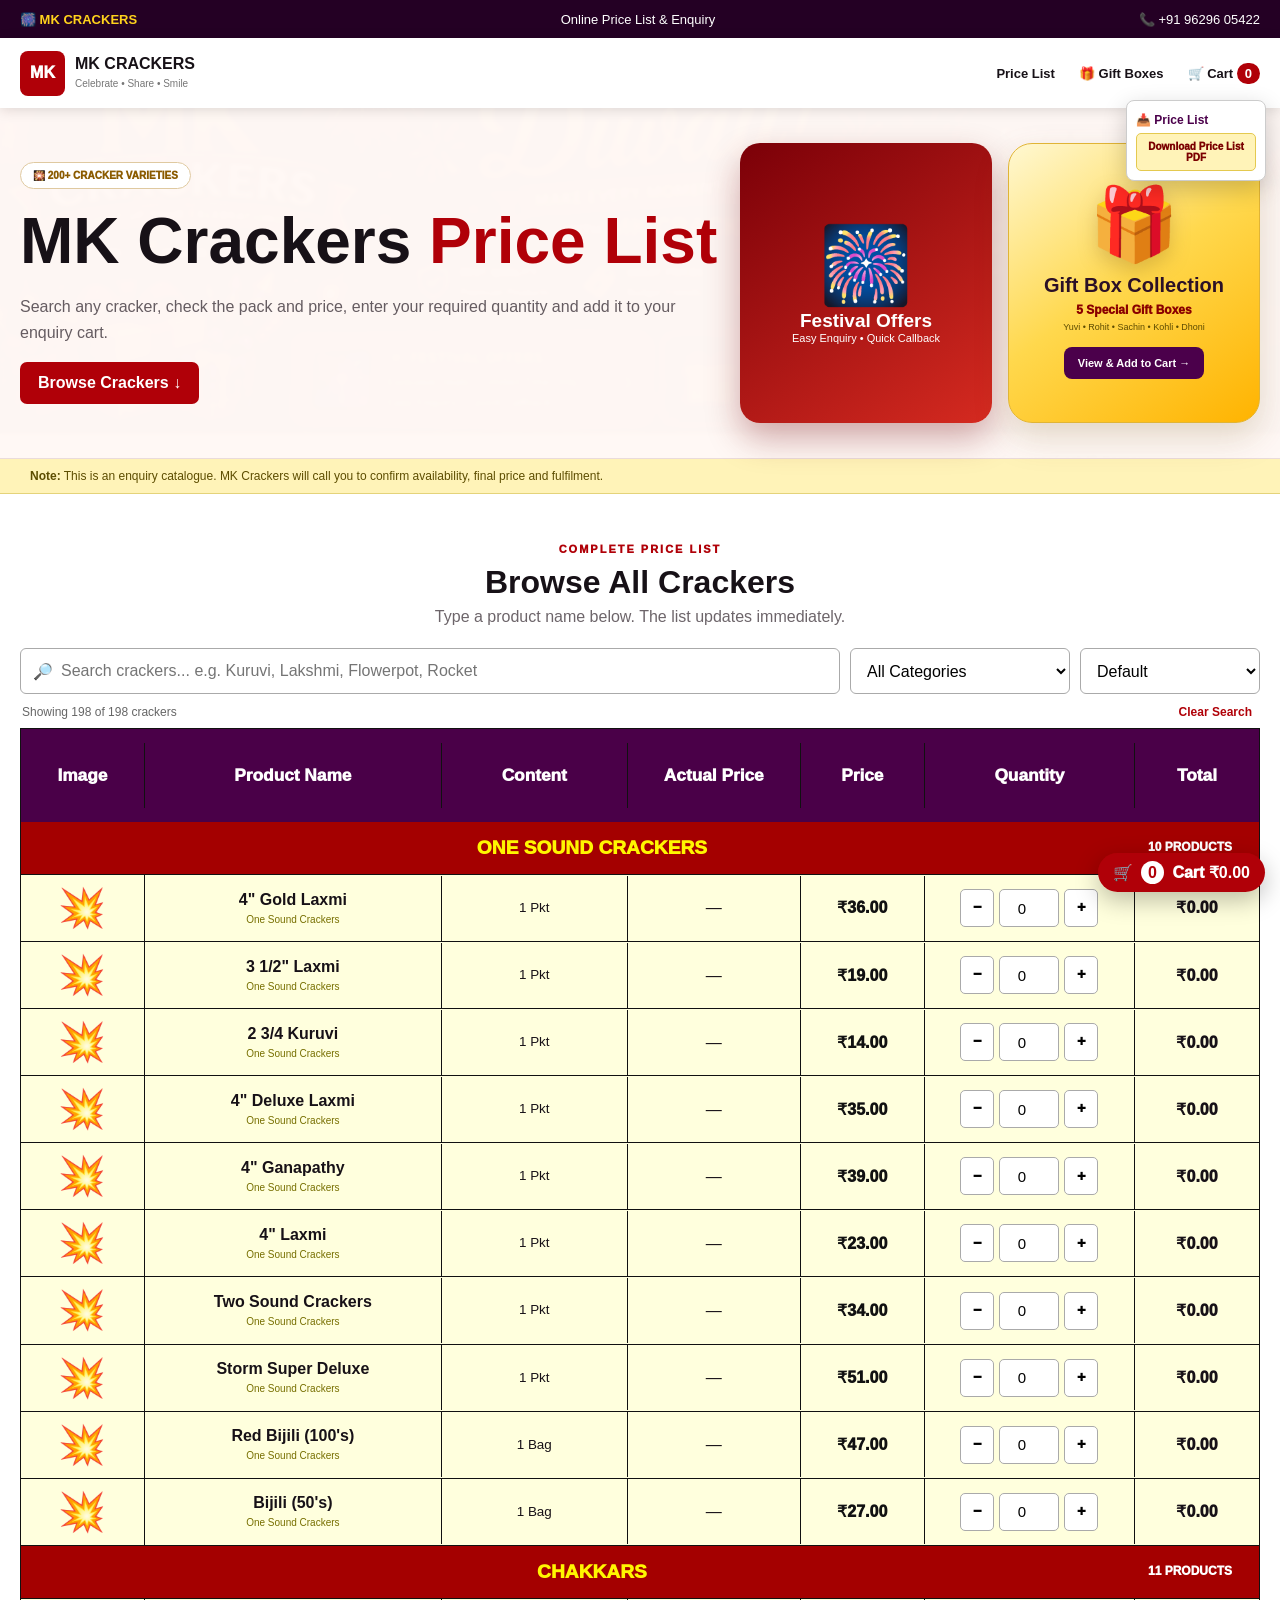
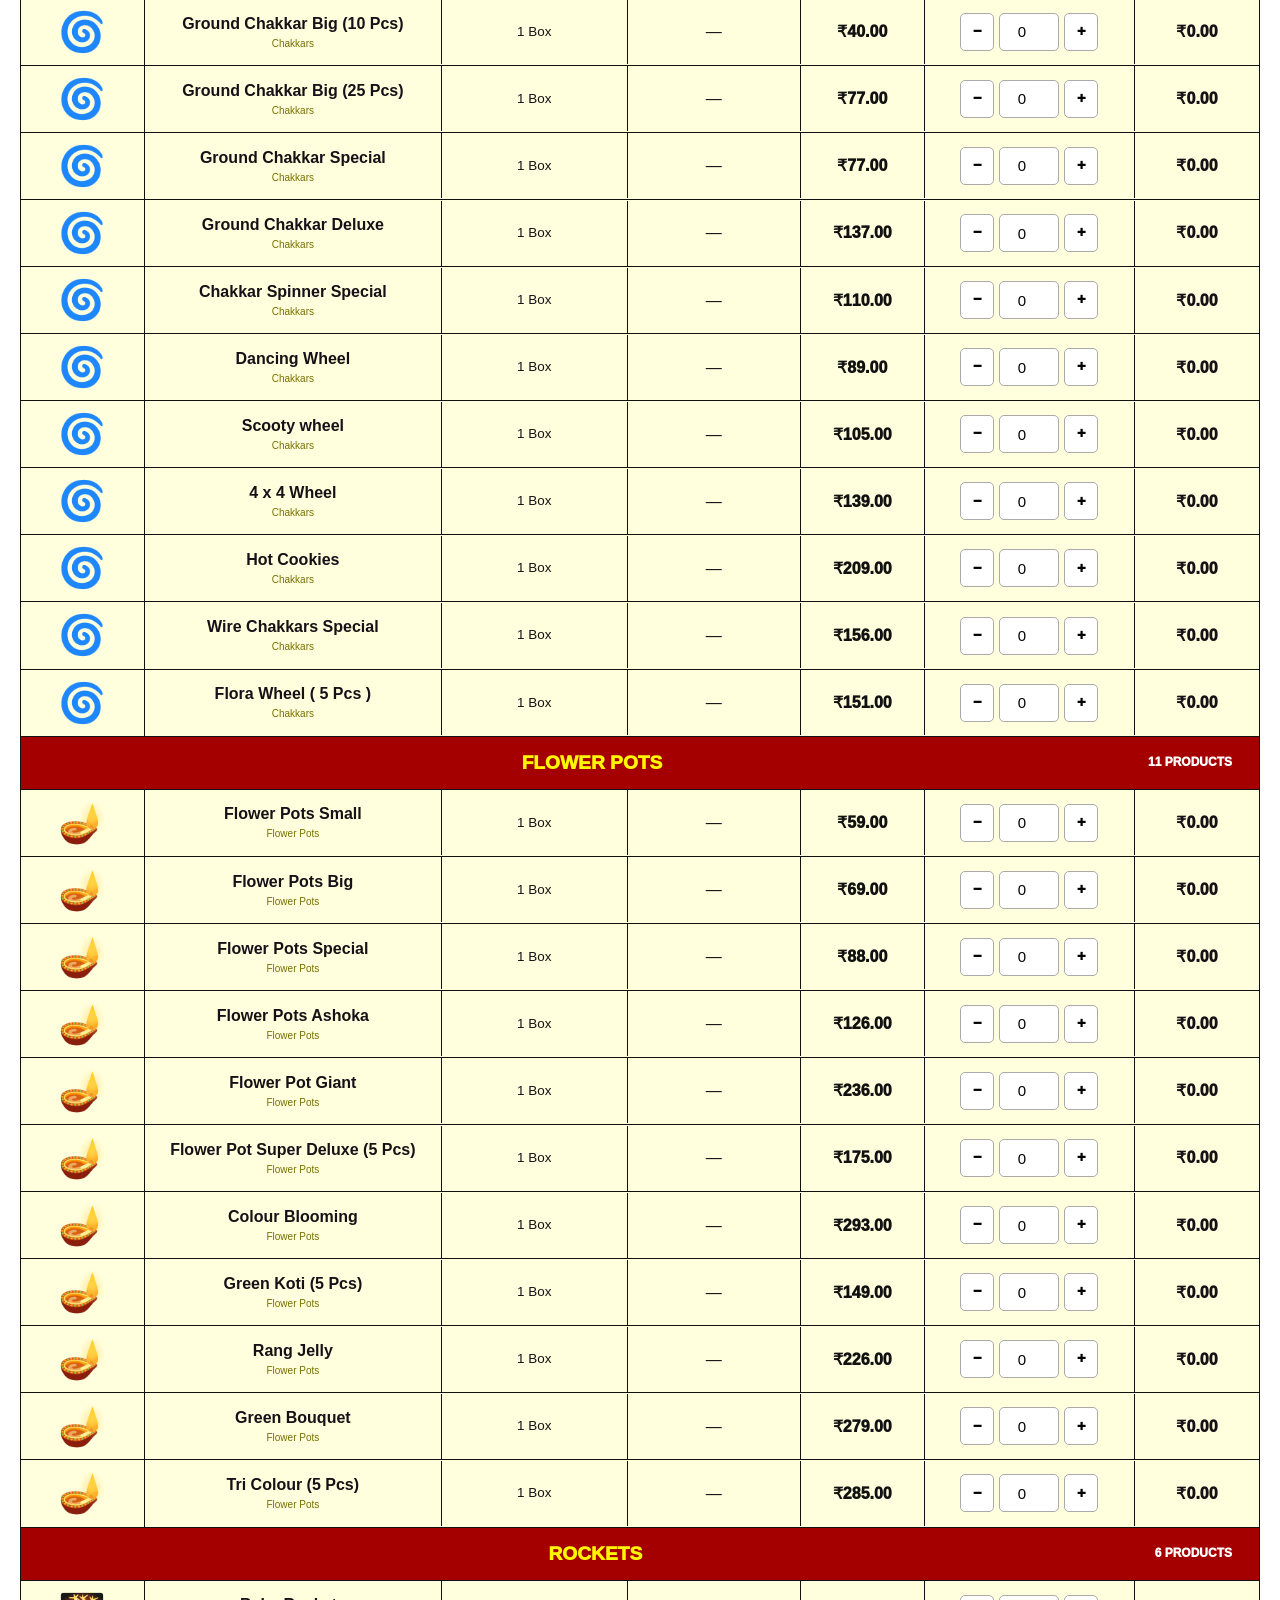
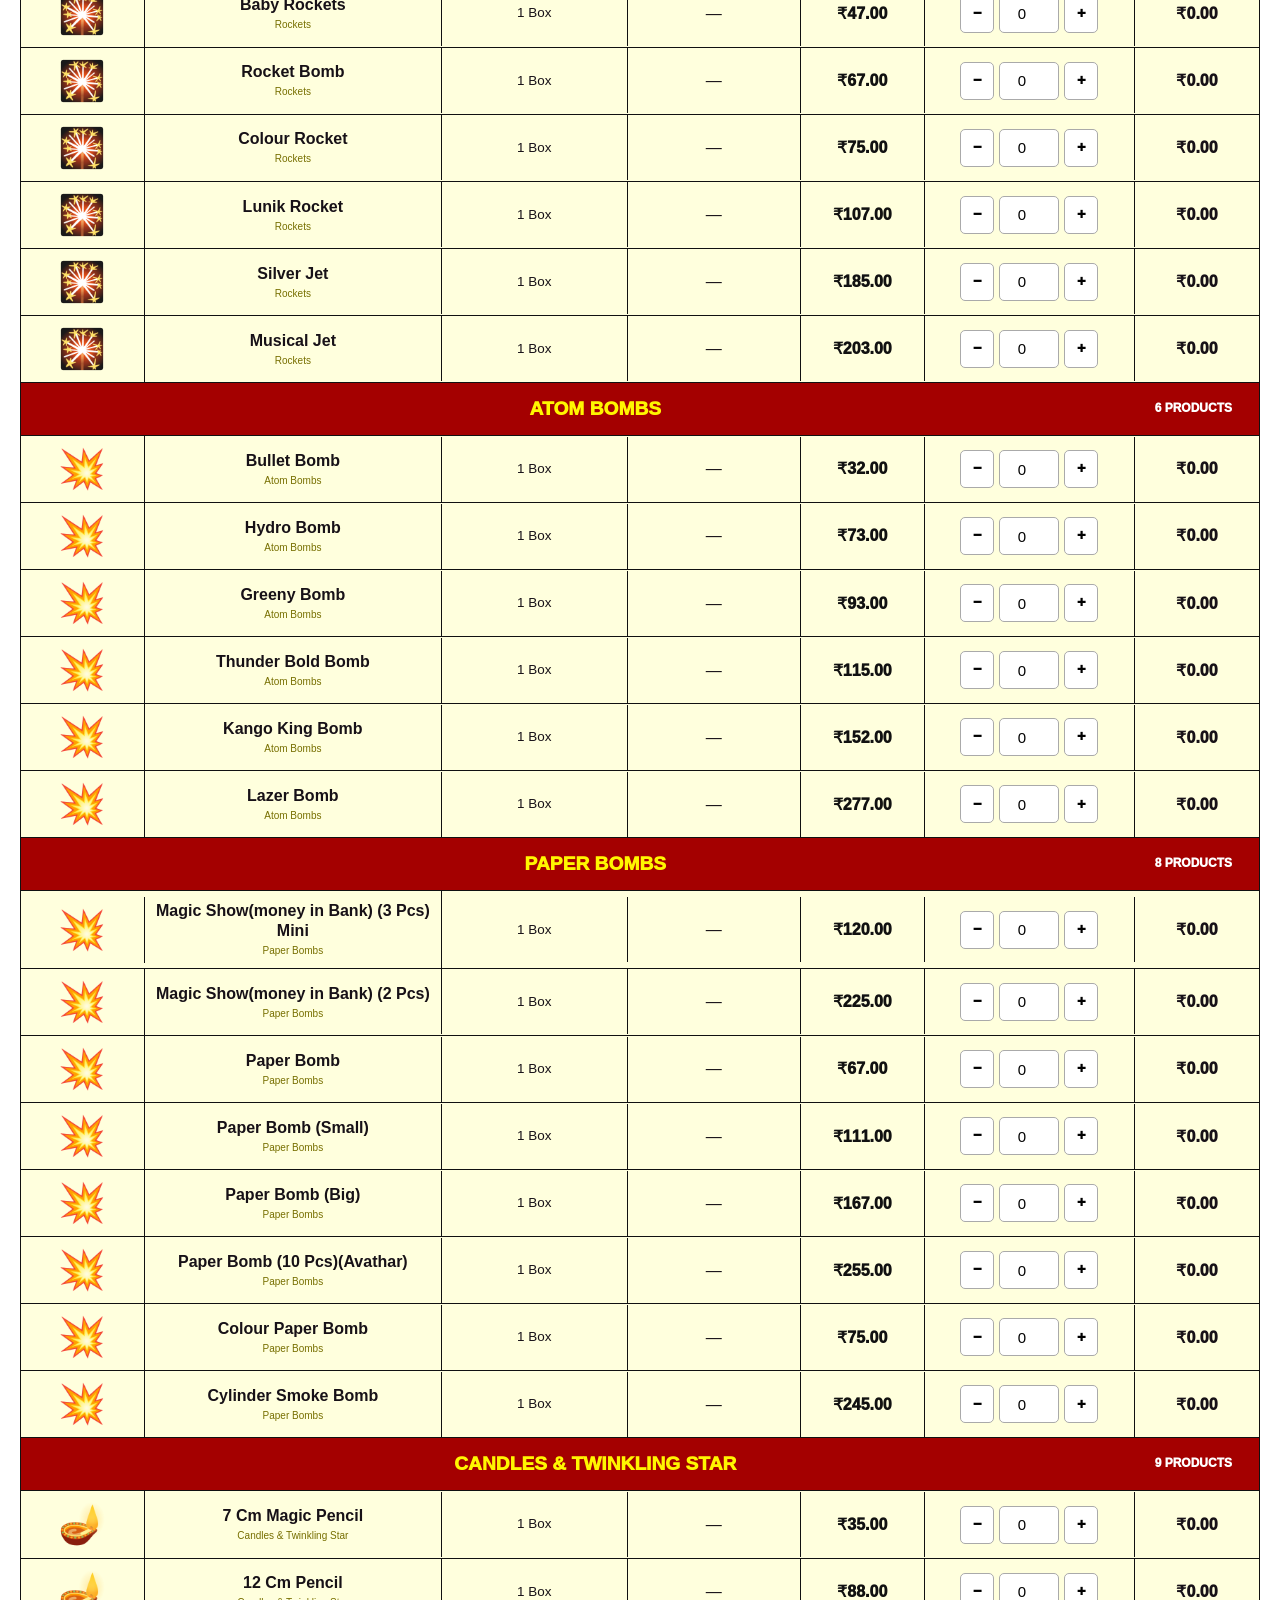
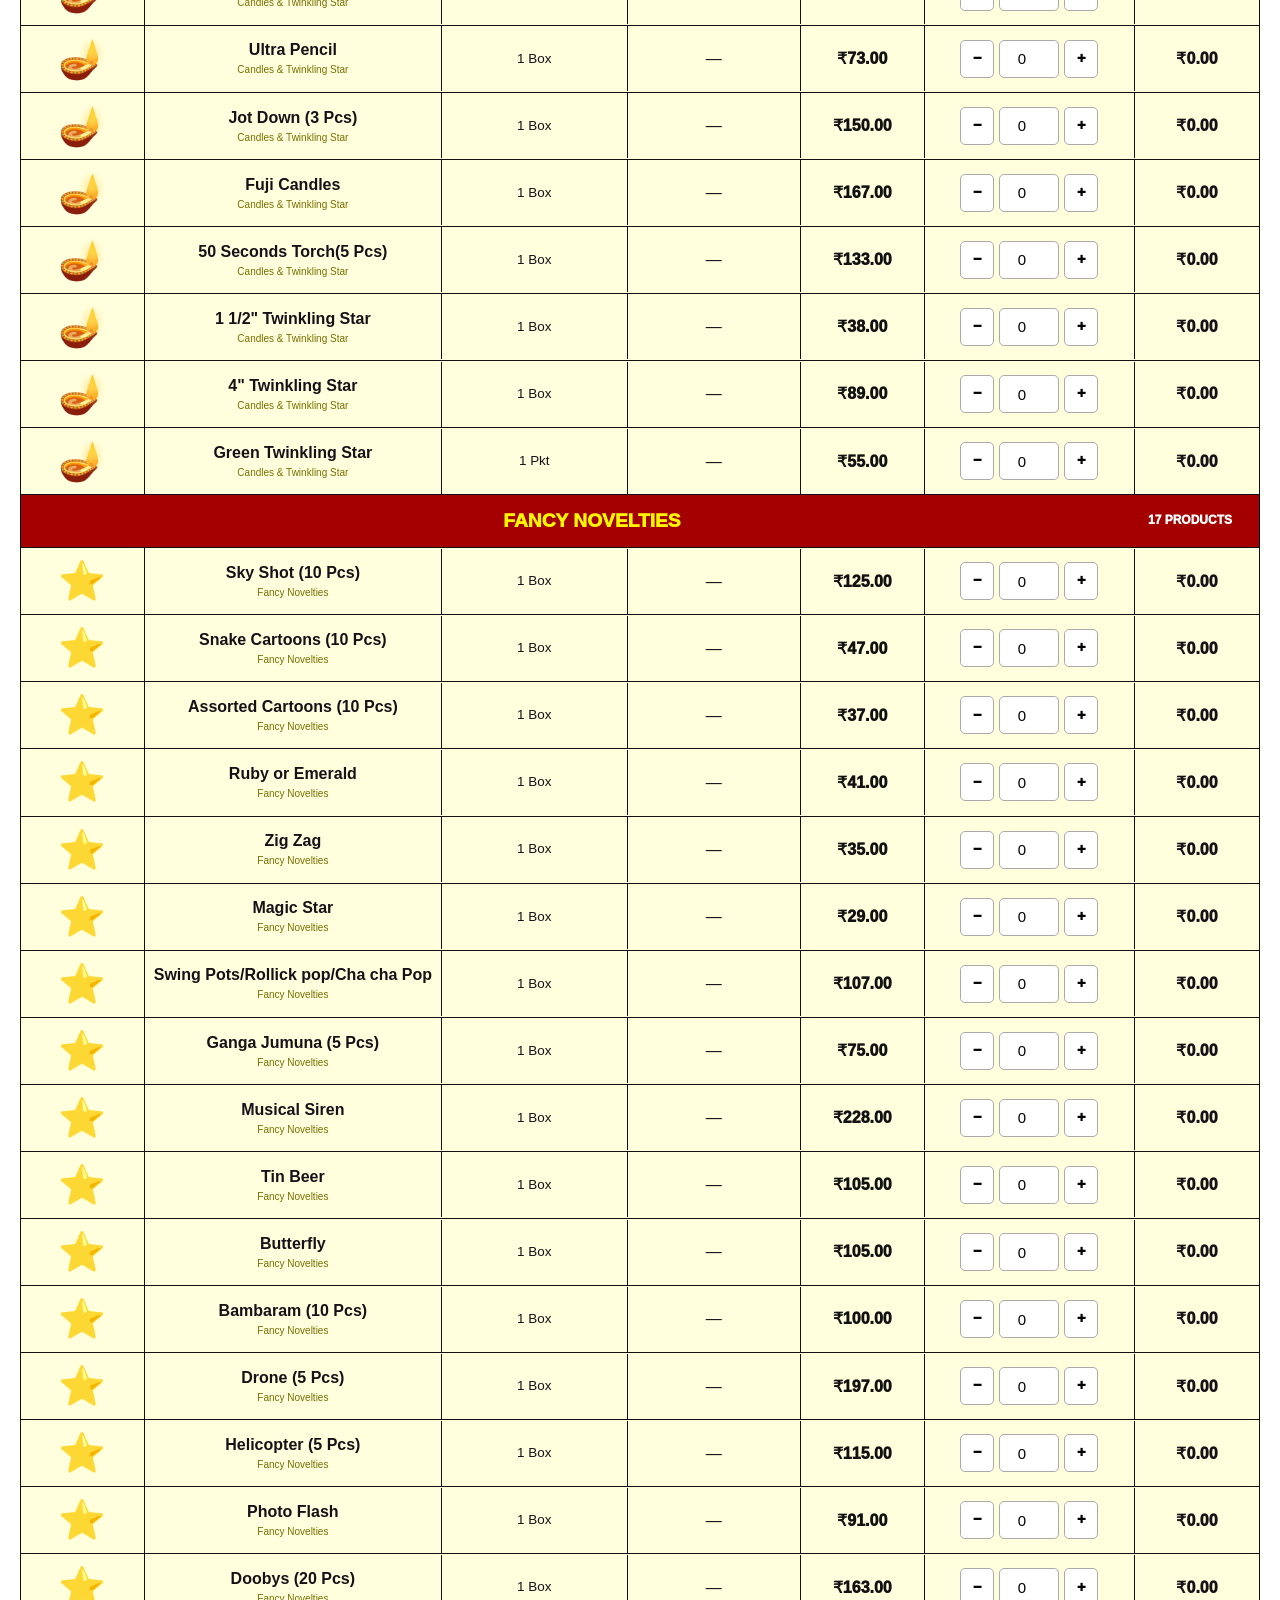
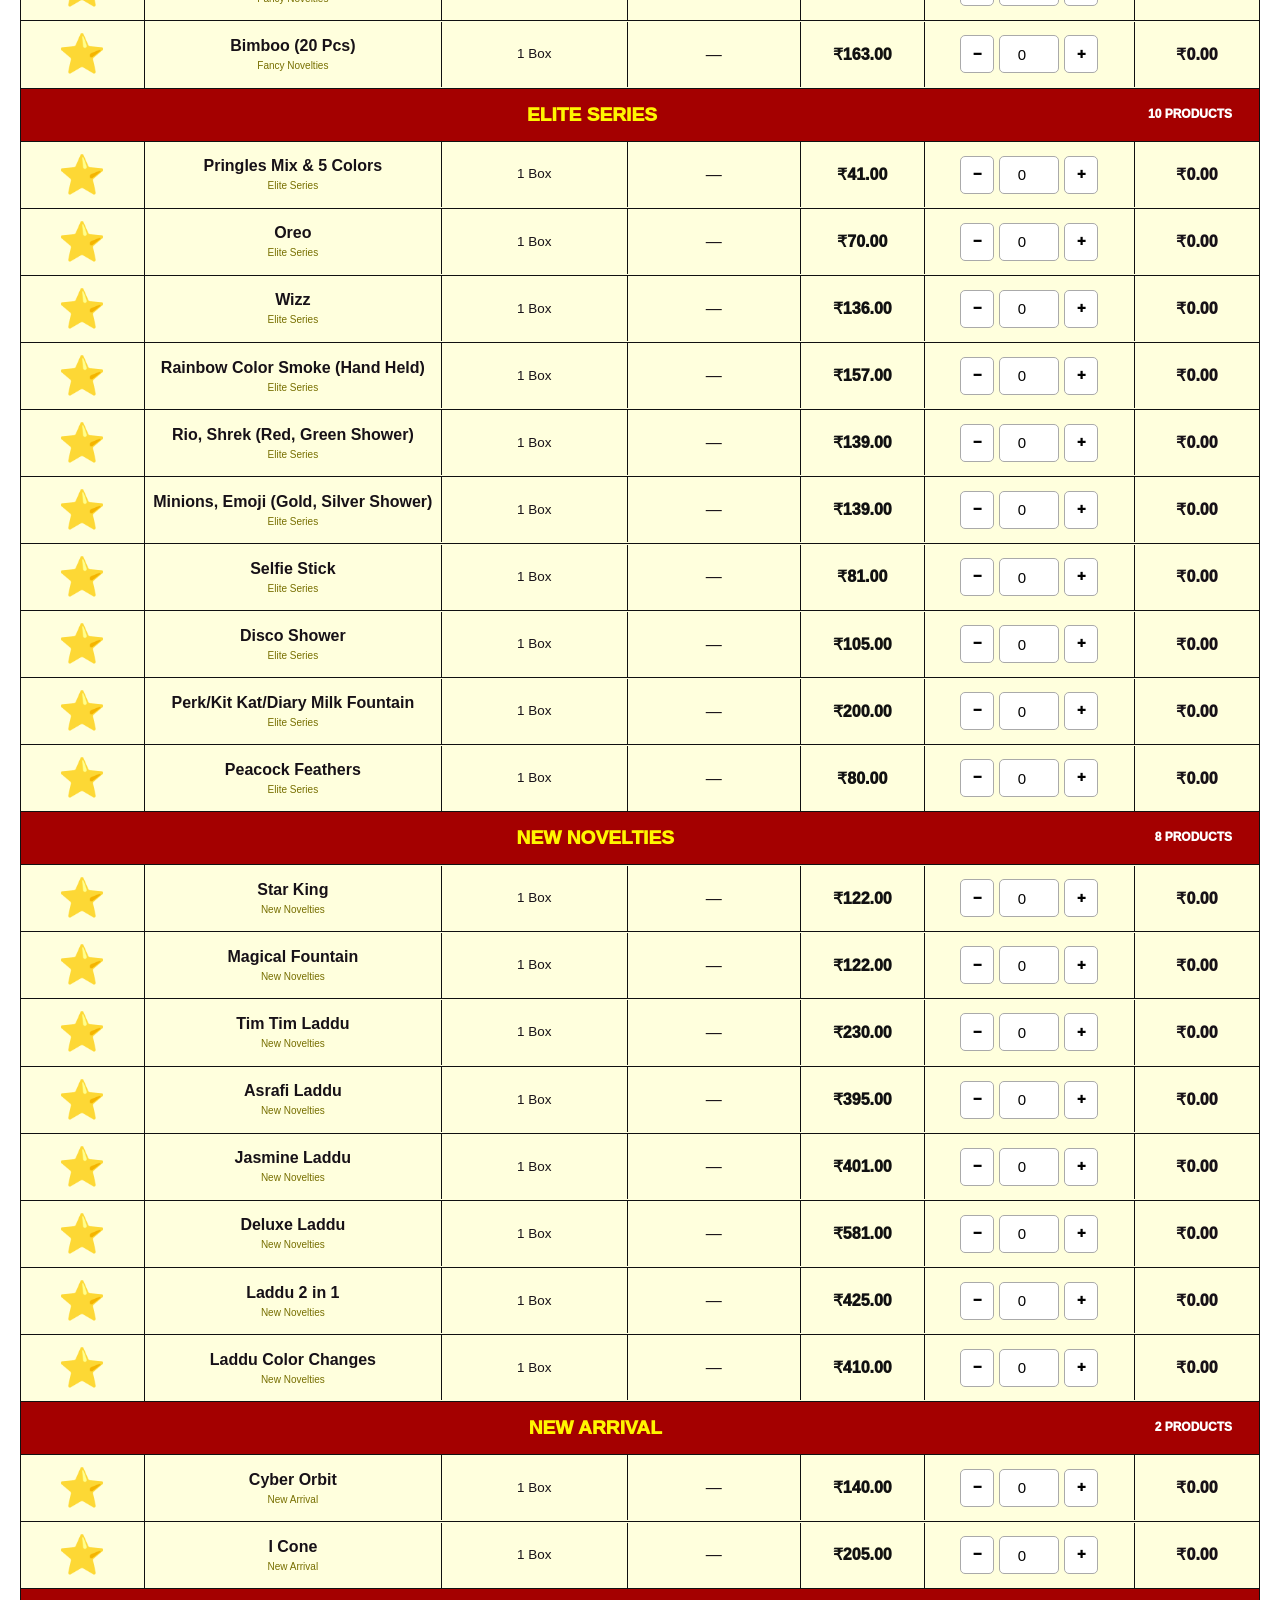
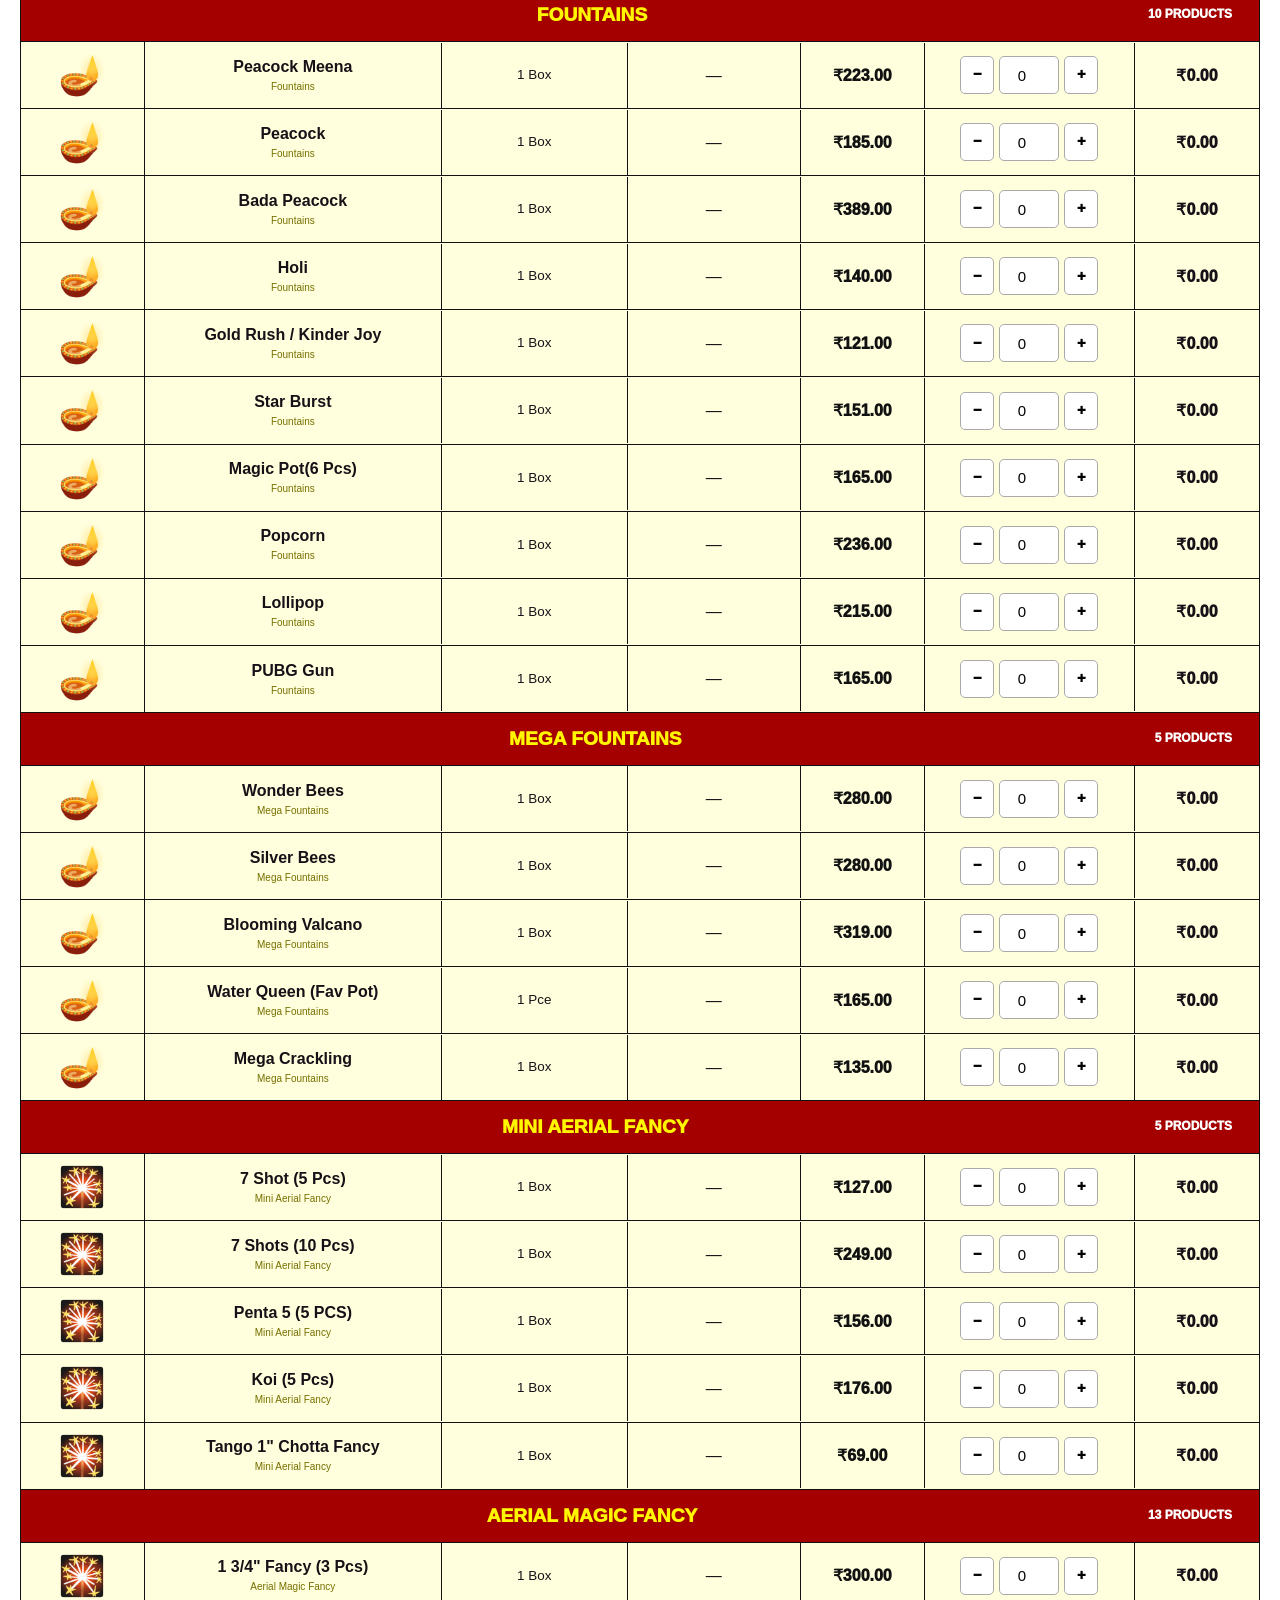
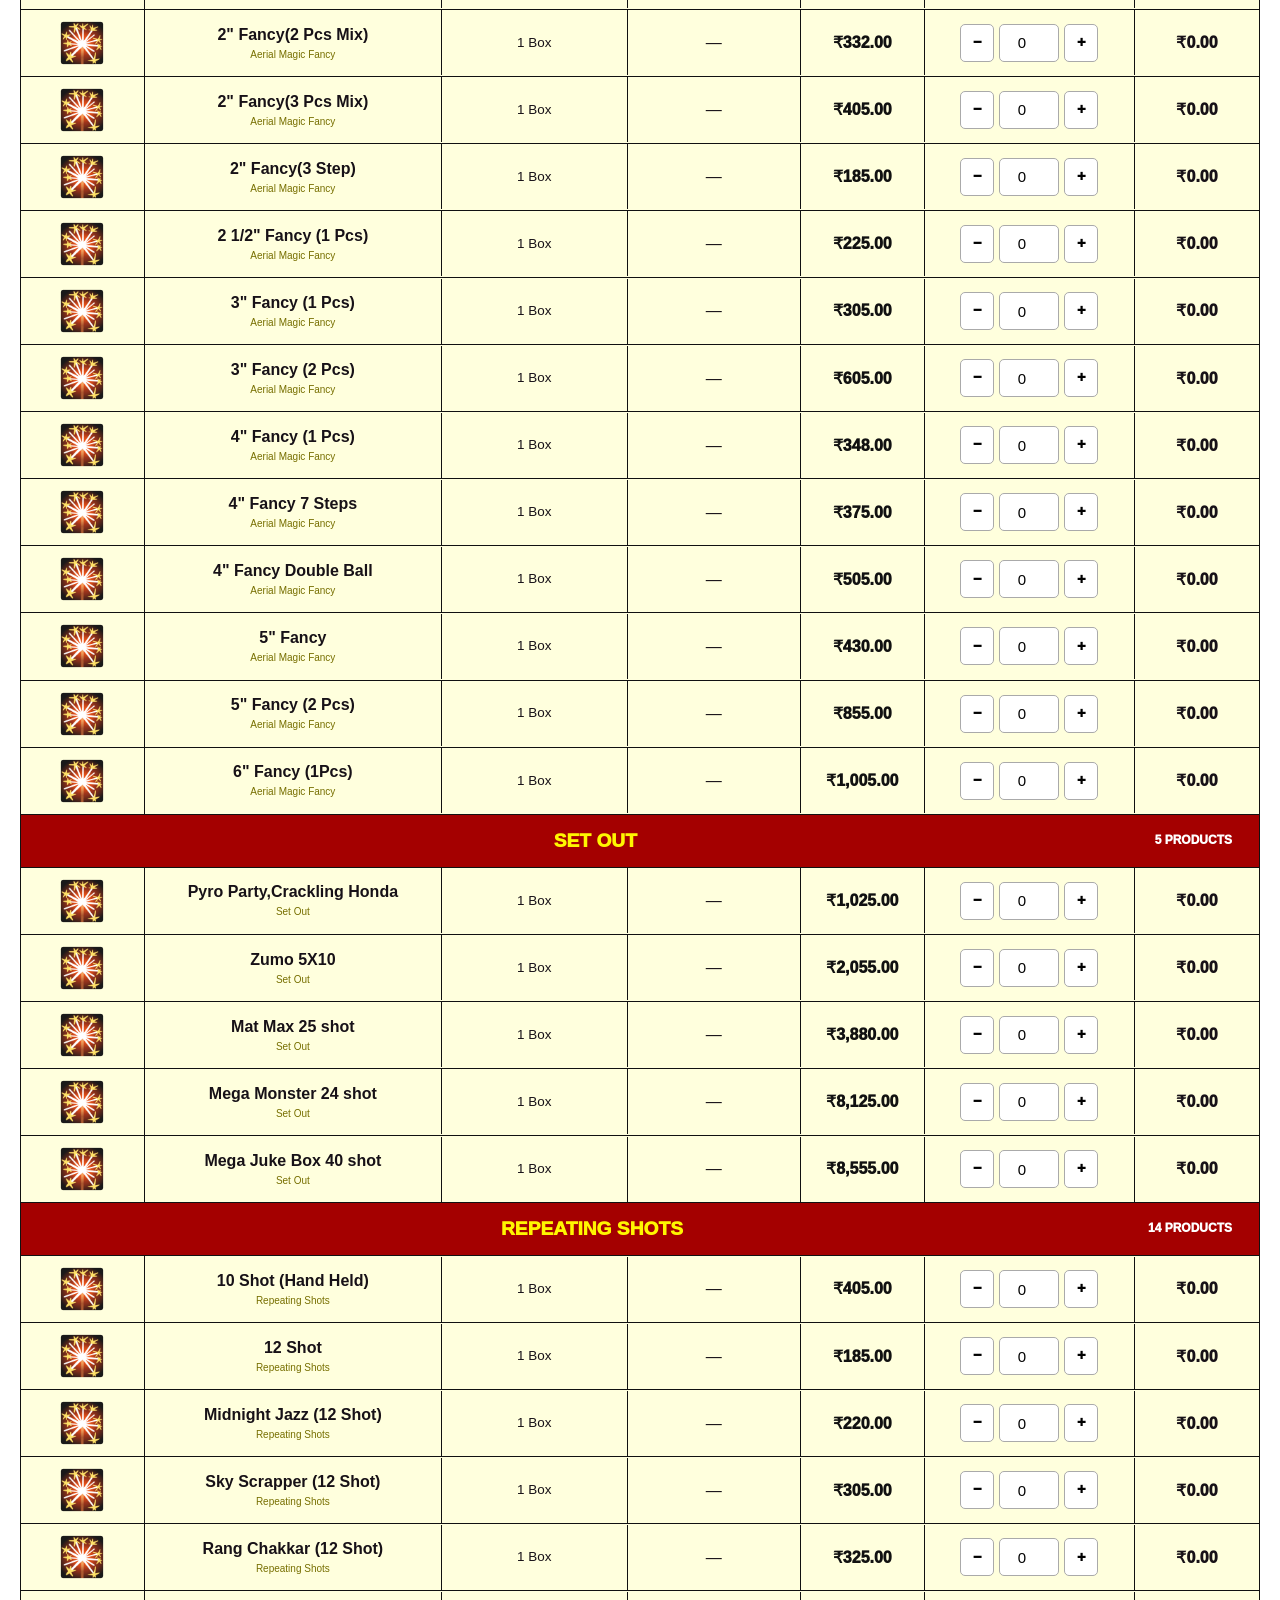
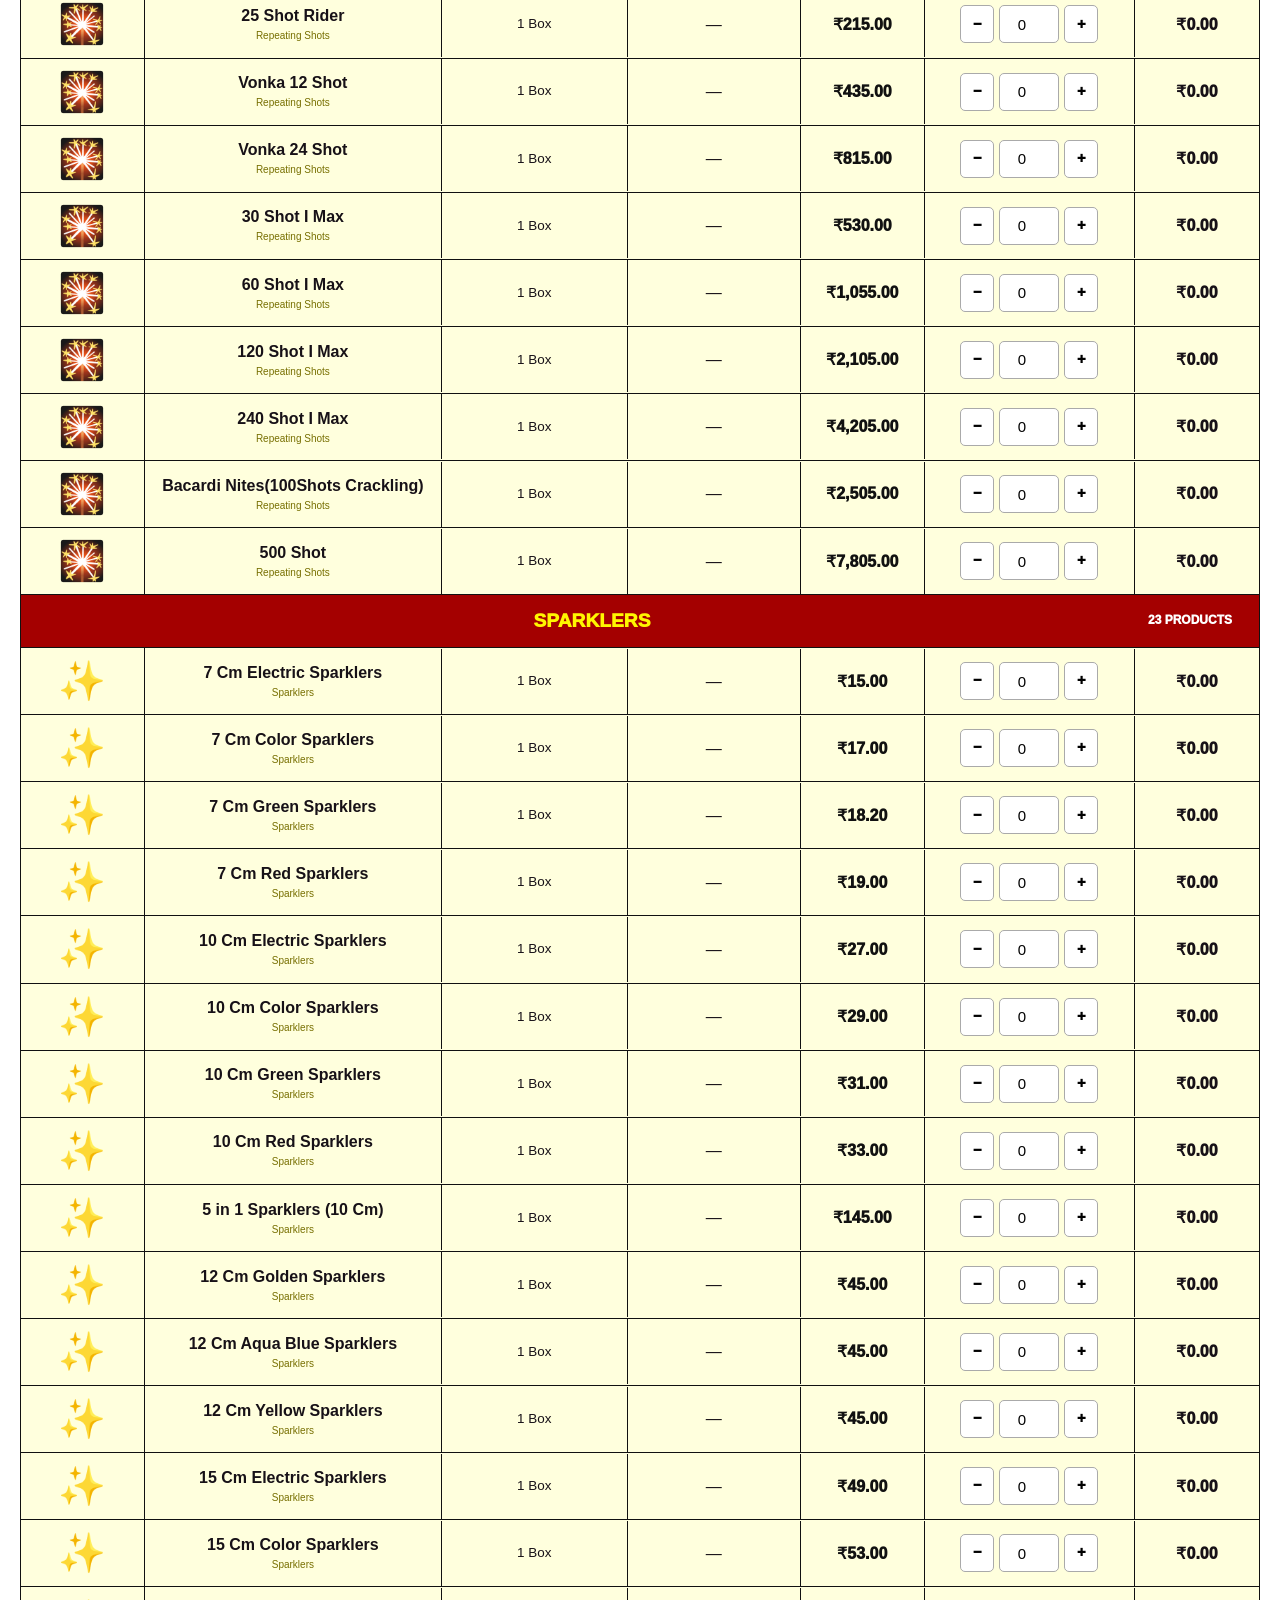
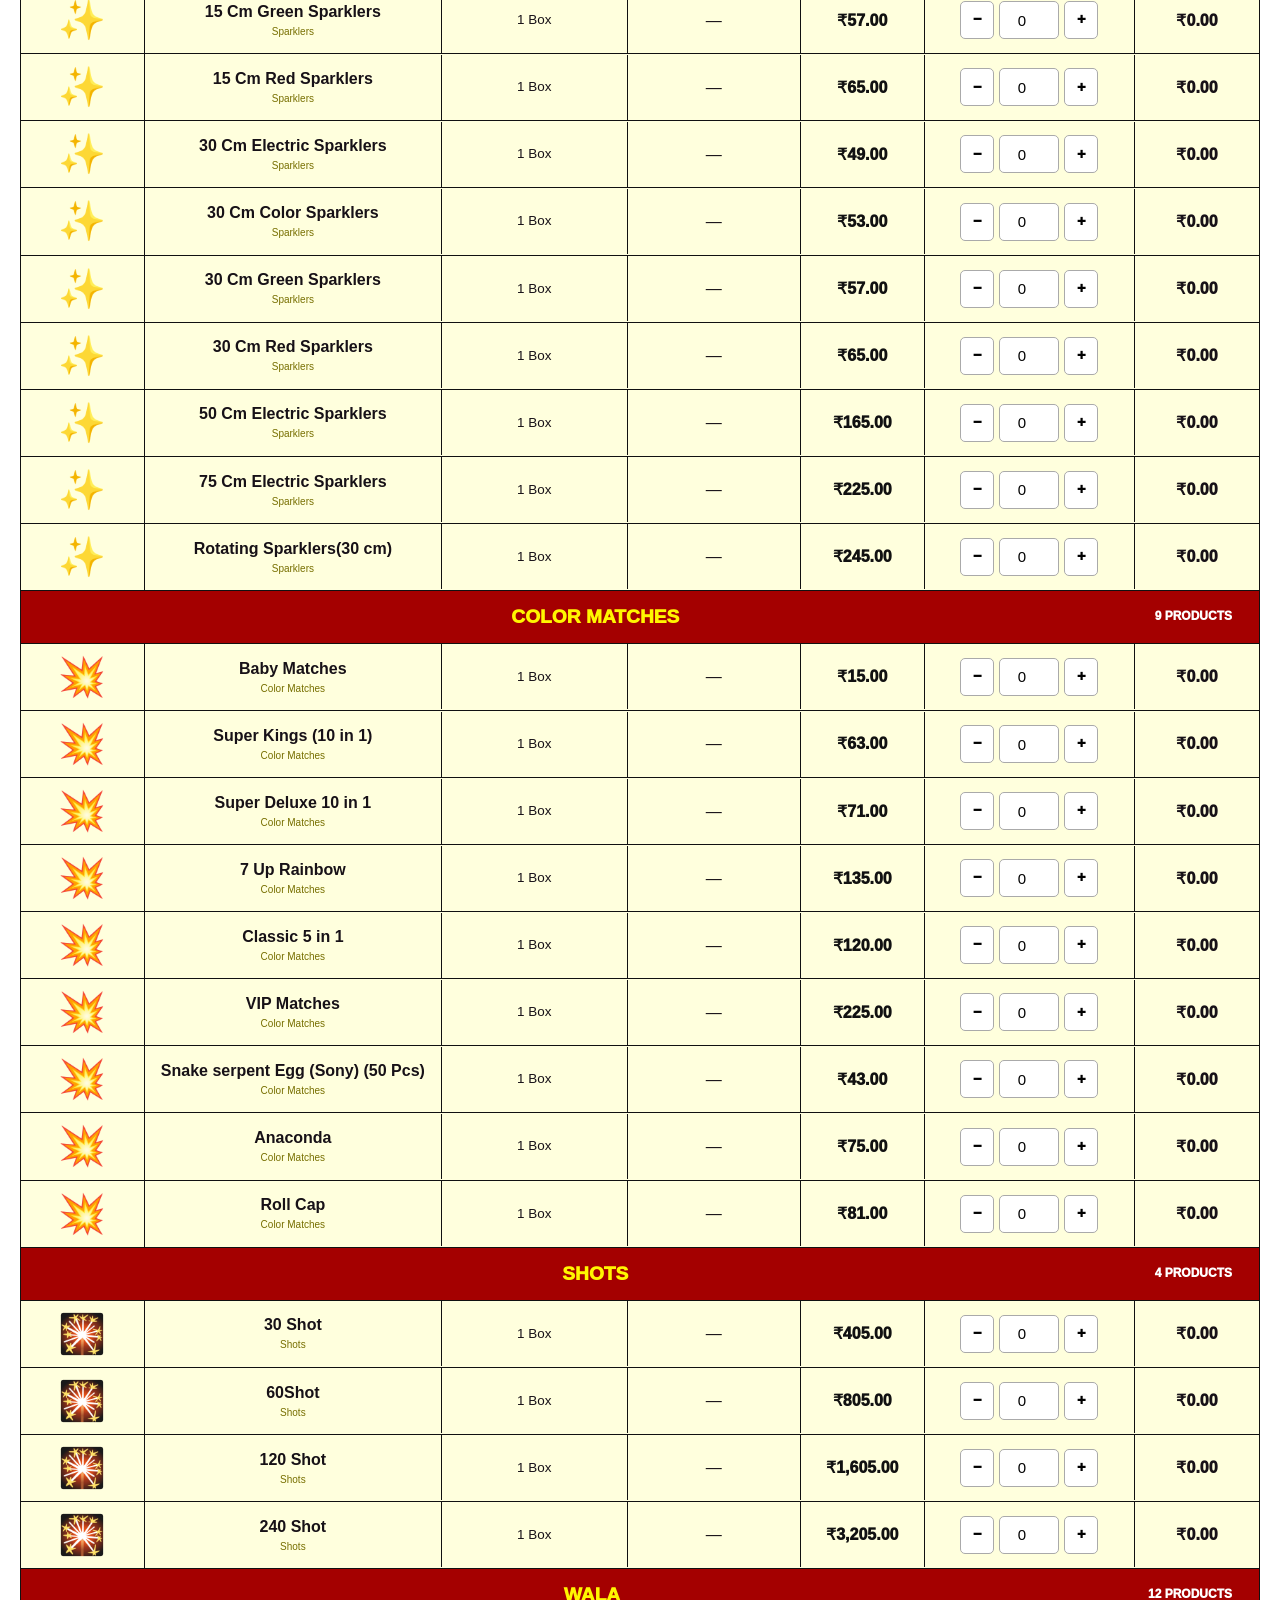
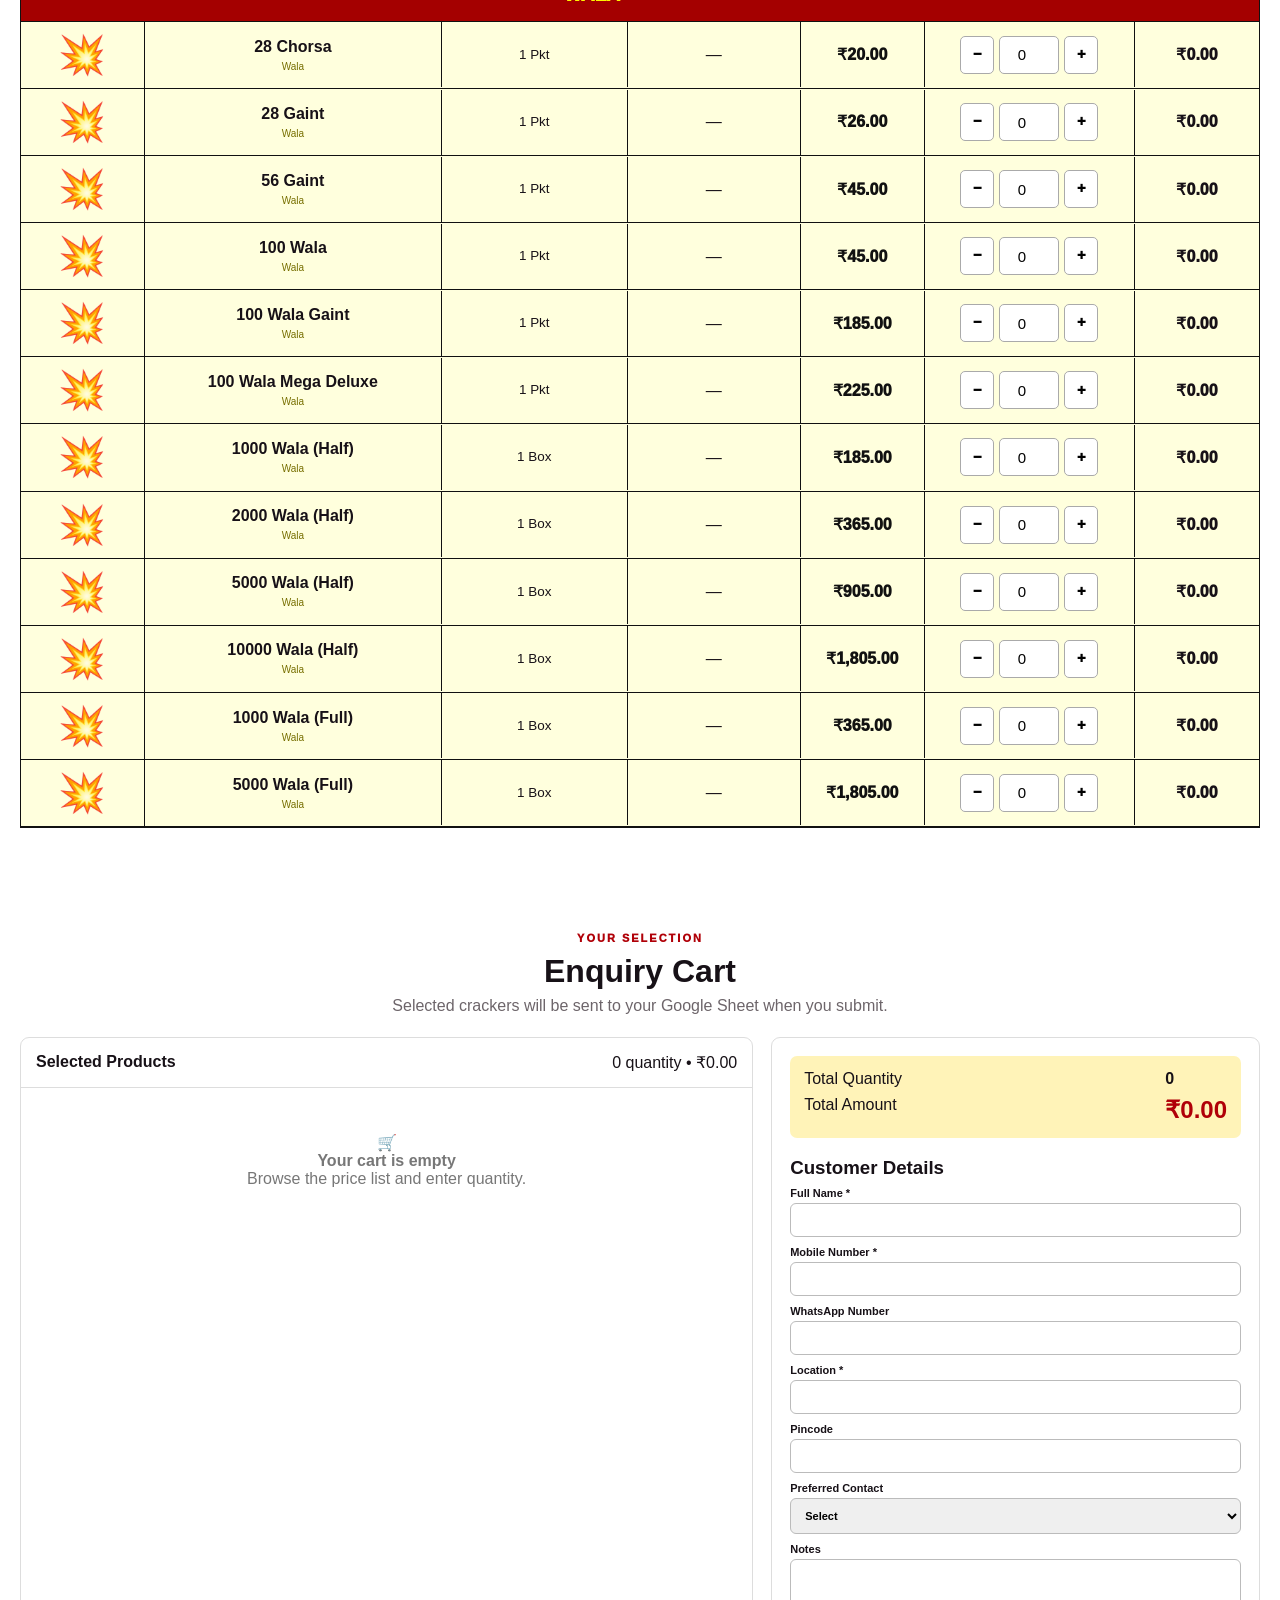
==== commit 1814c7bc: "Update index.html" ====
--- a/index.html
+++ b/index.html
@@ -93,7 +93,7 @@
 <section class="hero" id="top">
   <div class="container hero-inner">
     <div>
-      <div class="badge">🎇 161+ CRACKER VARIETIES</div>
+      <div class="badge">🎇 200+ CRACKER VARIETIES</div>
       <h1>MK Crackers <span>Price List</span></h1>
       <p>Search any cracker, check the pack and price, enter your required quantity and add it to your enquiry cart.</p>
       <a class="primary" href="#catalogue">Browse Crackers ↓</a>
@@ -187,7 +187,7 @@
 
 <footer><div class="container"><b>MK CRACKERS</b><span>Online Enquiry Price List • +91 96296 05422</span></div></footer>
 
-<script src="Update products.js"></script>
+<script src="products.js"></script>
 <script src="app.js"></script>
 </body>
 </html>
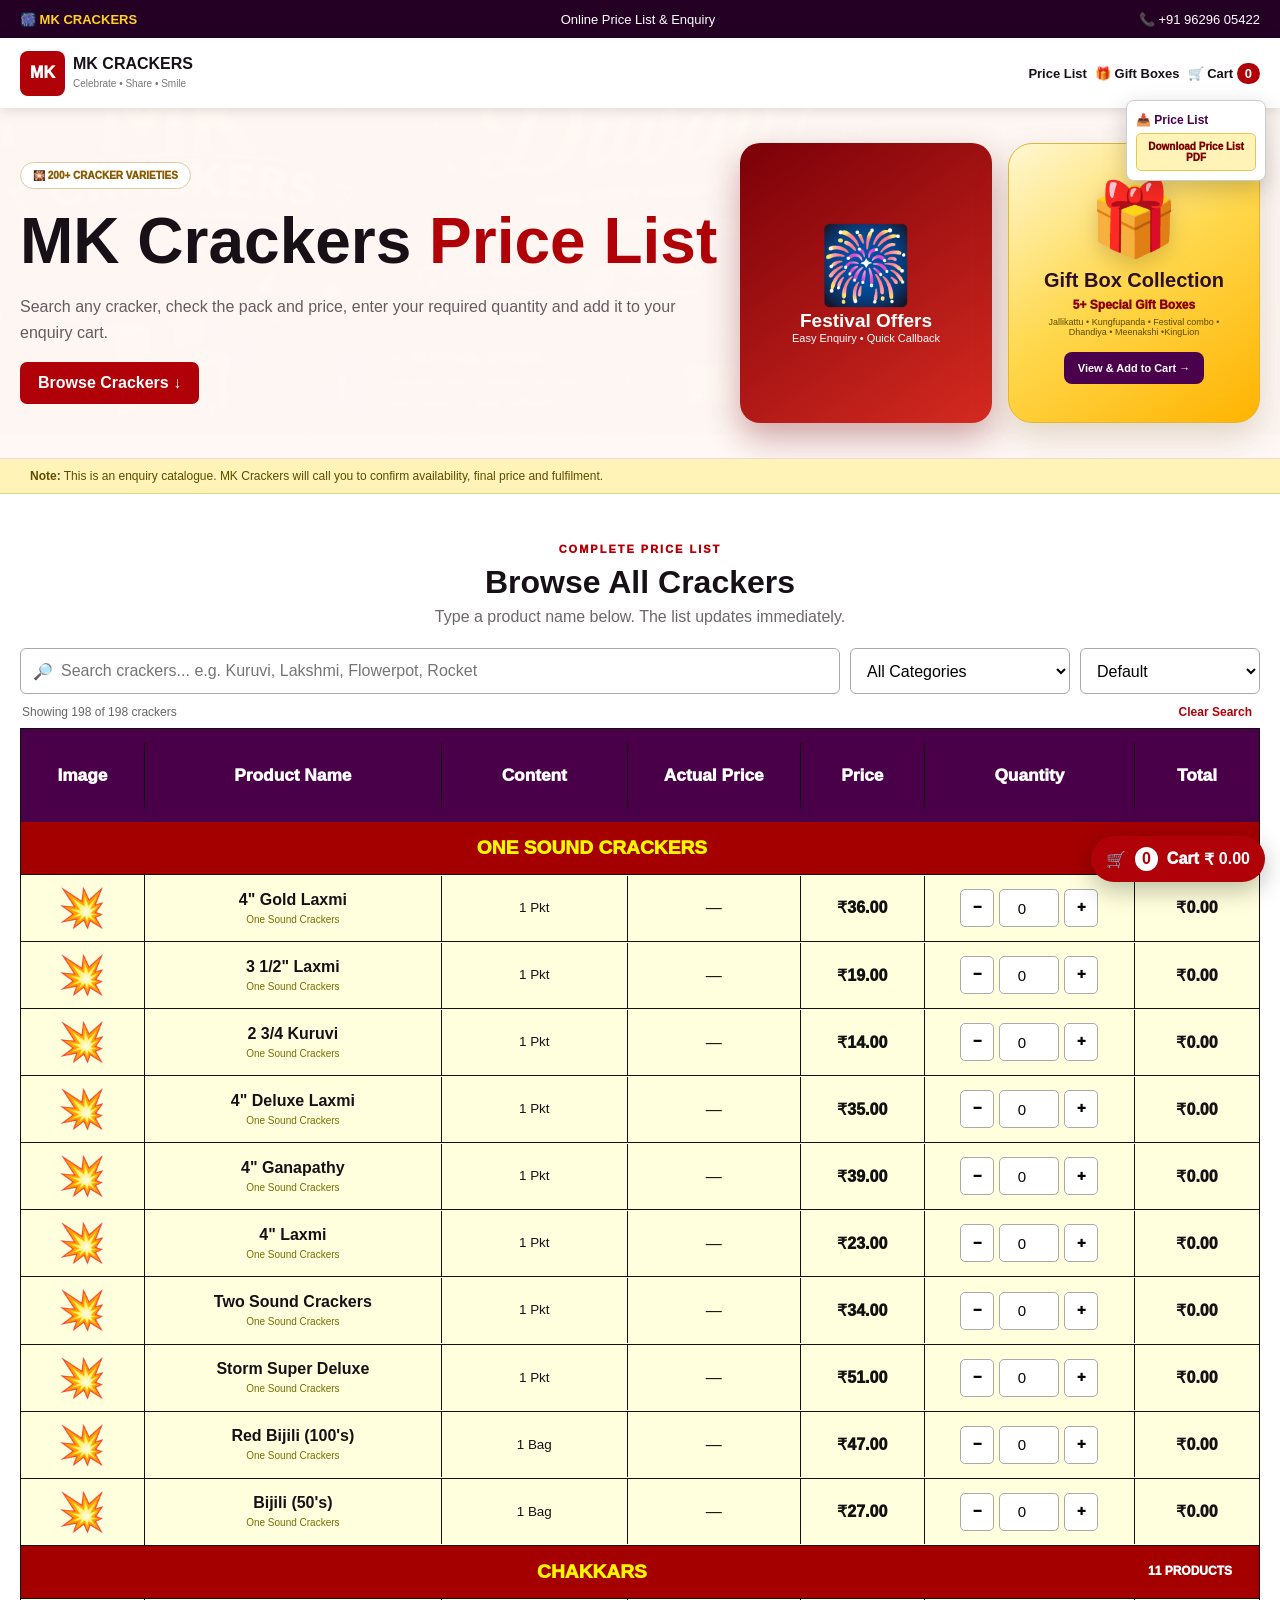
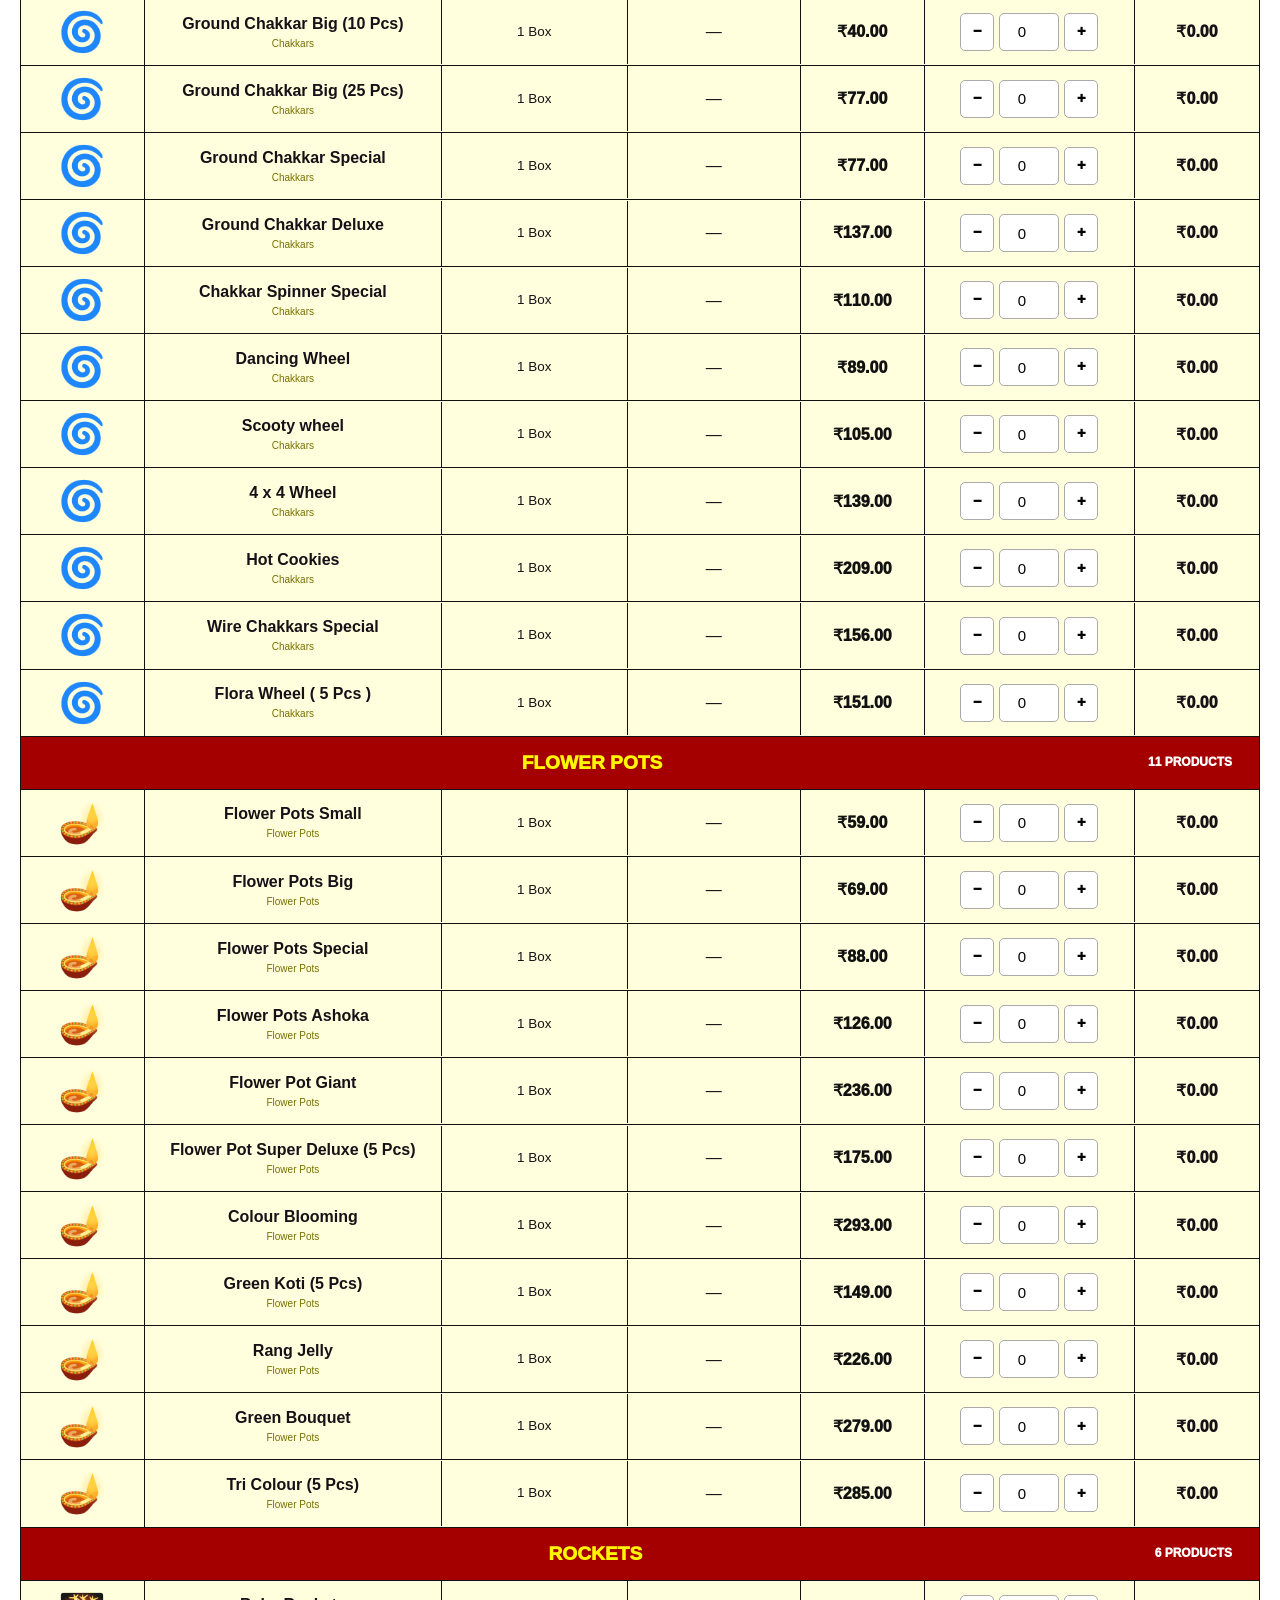
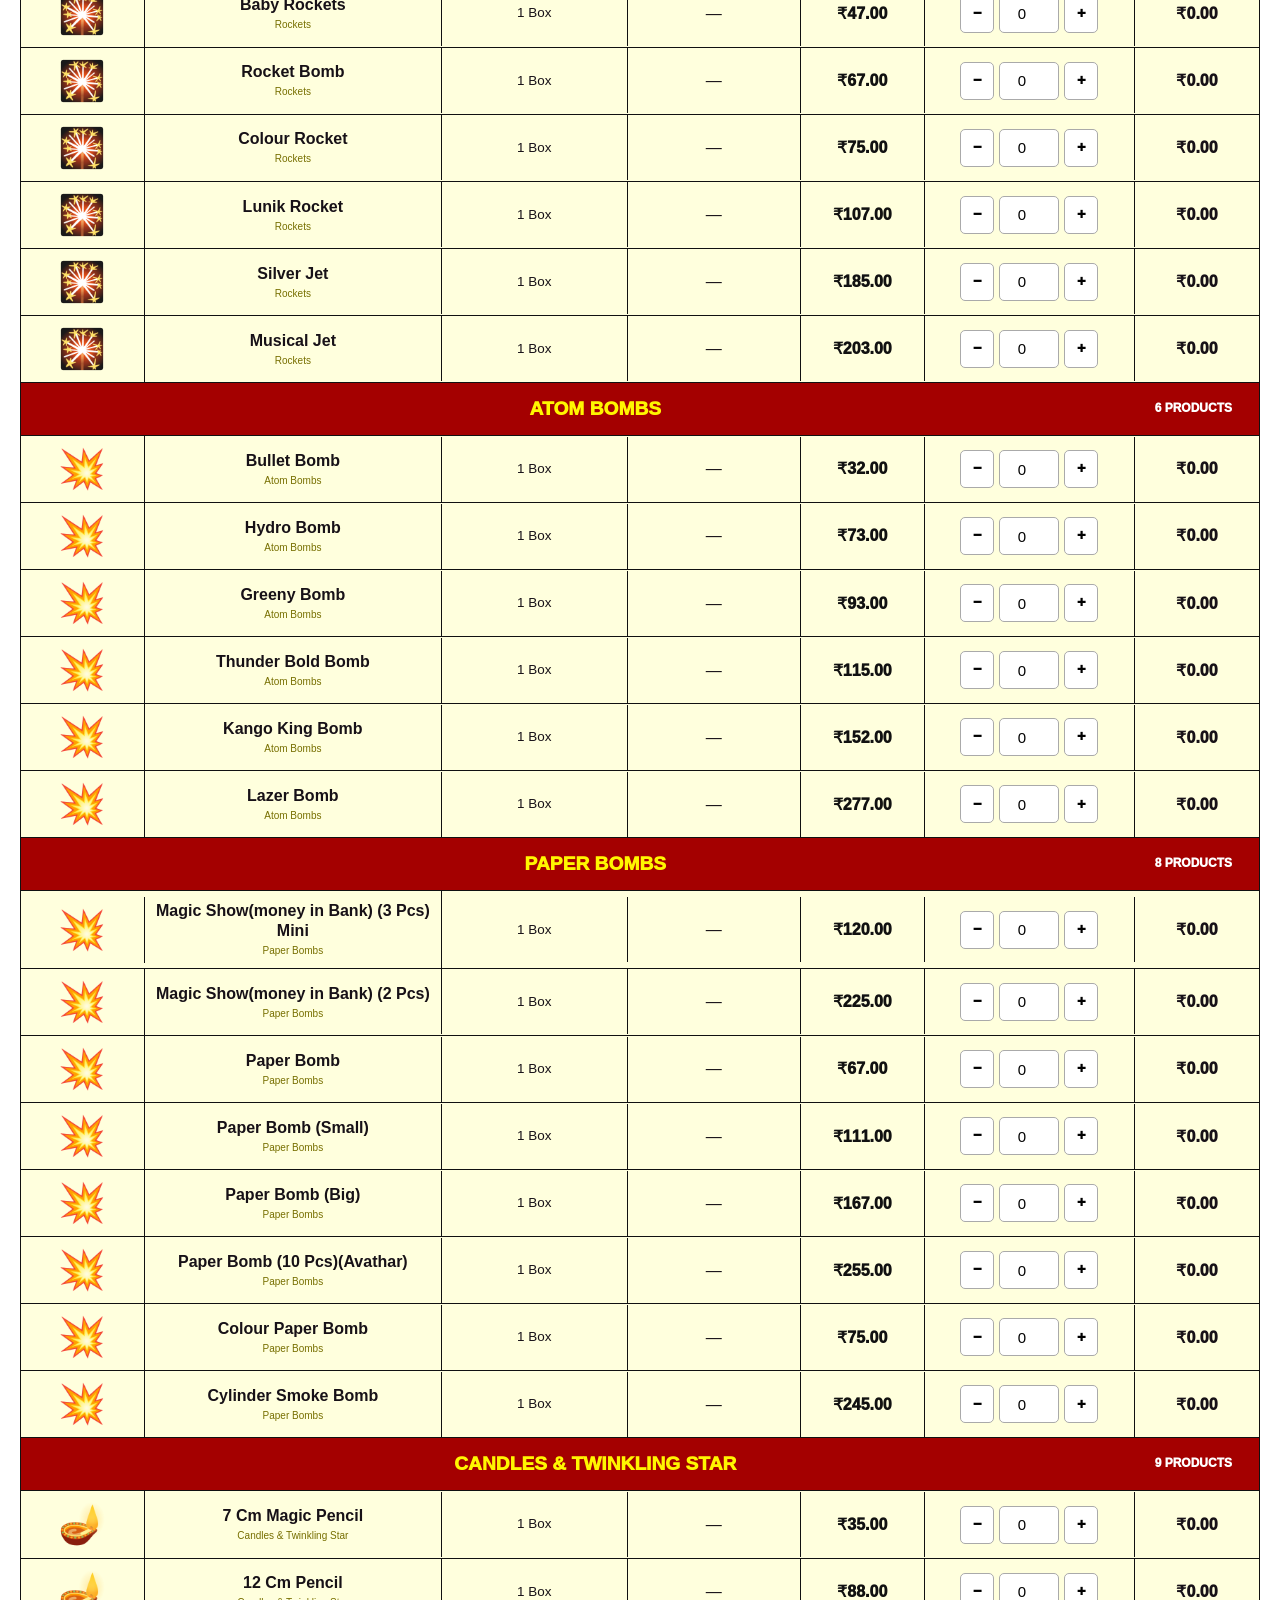
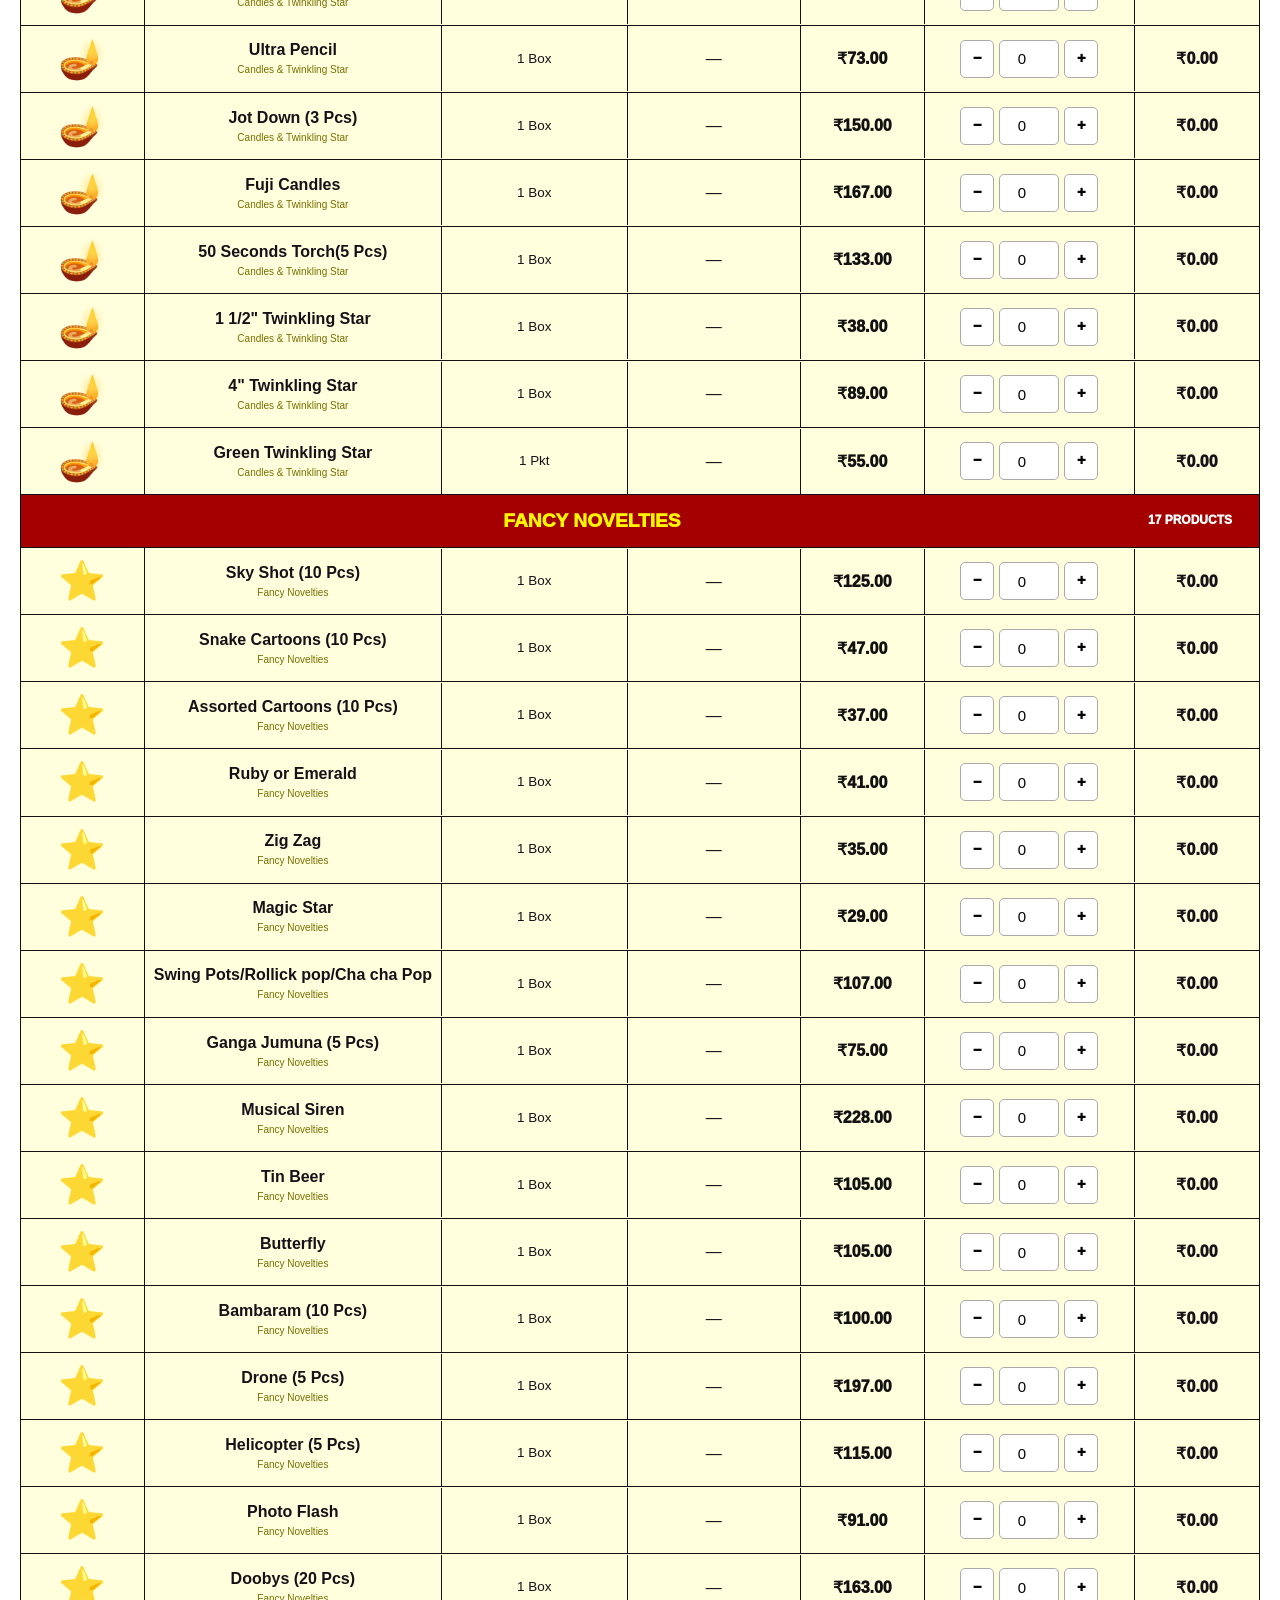
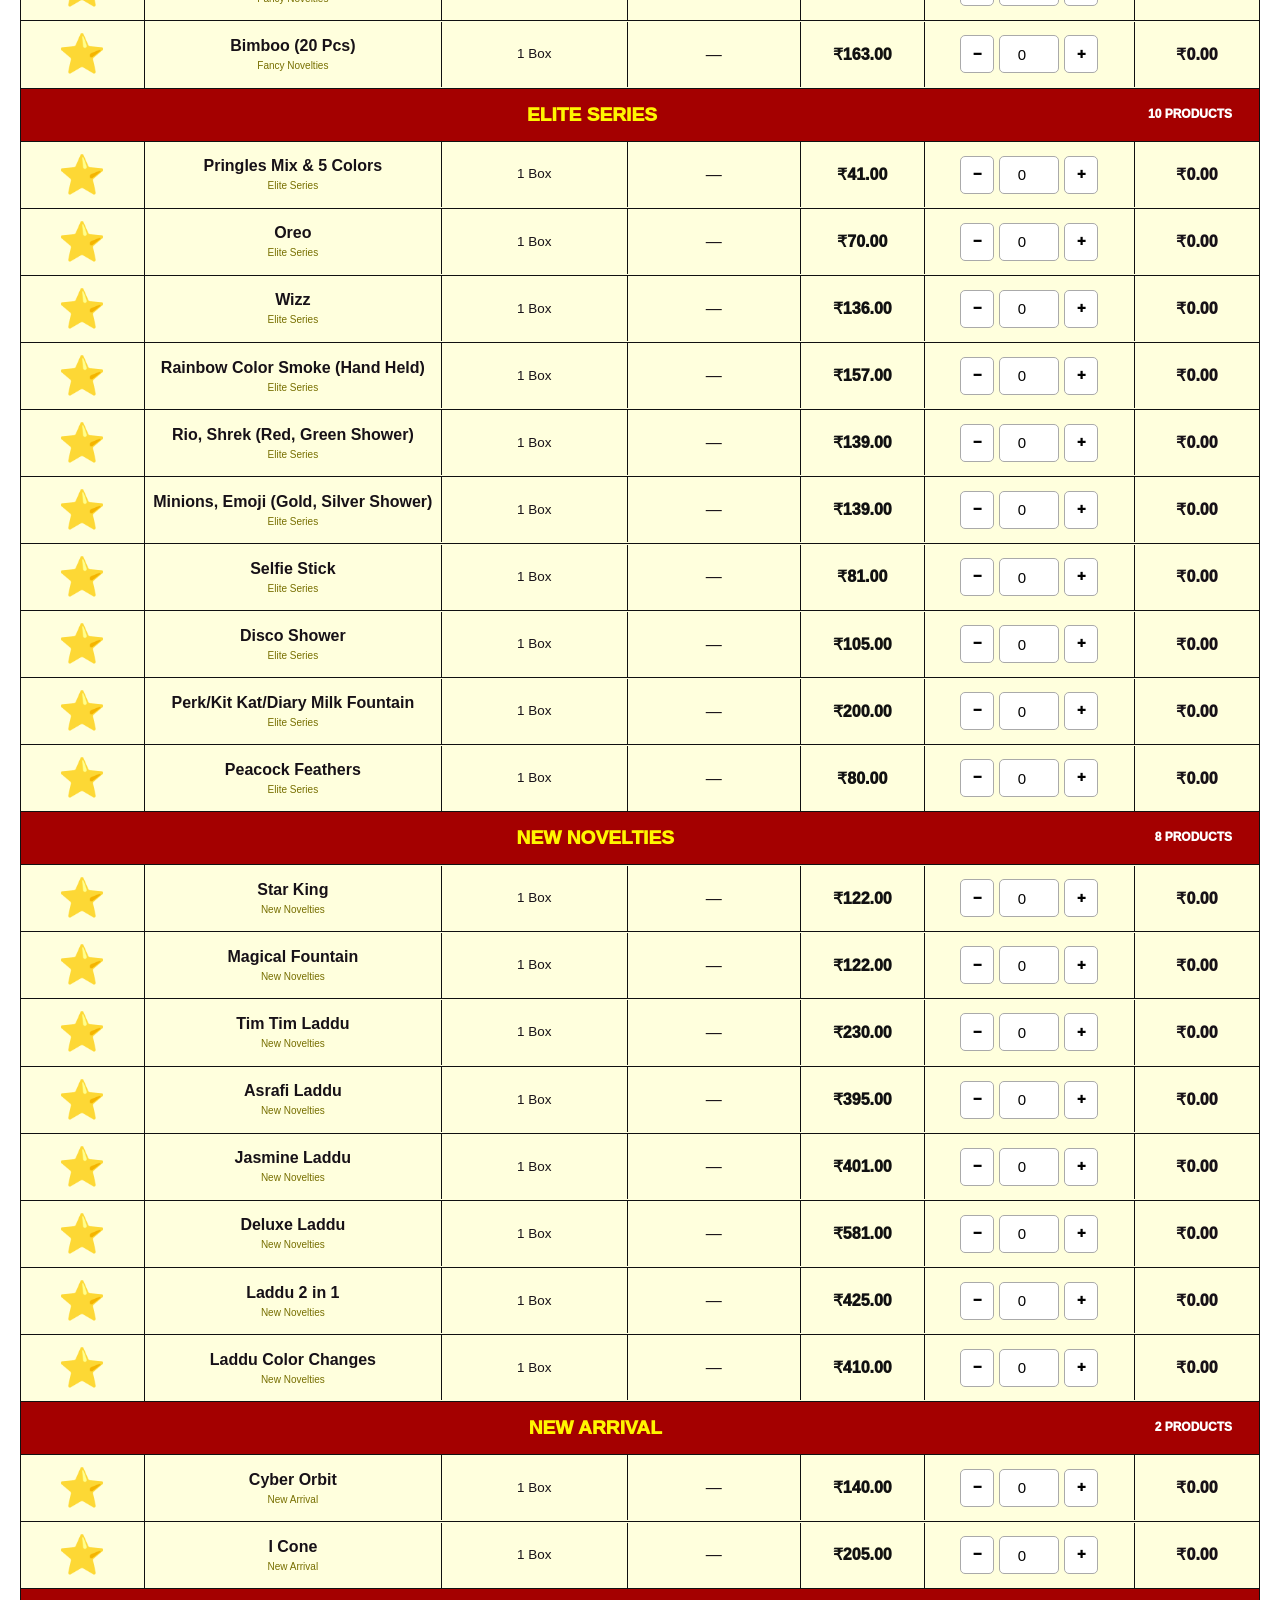
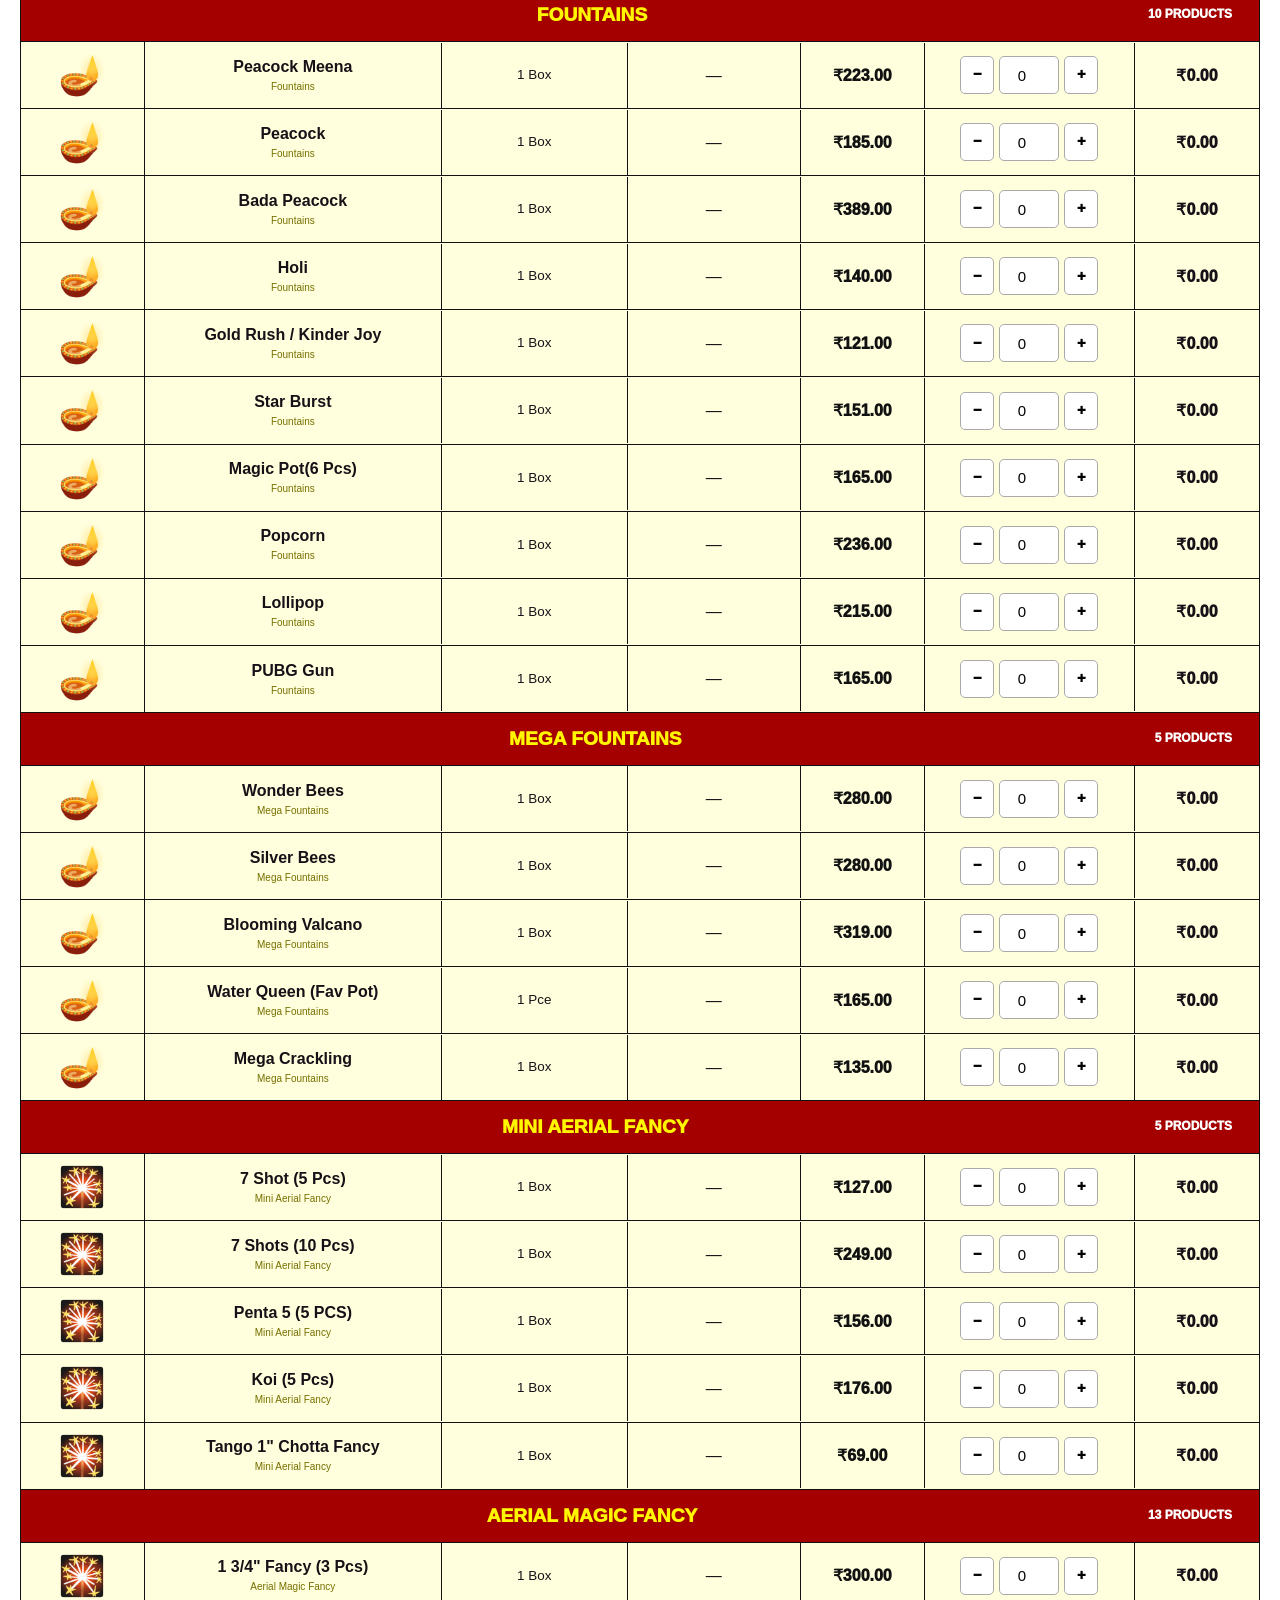
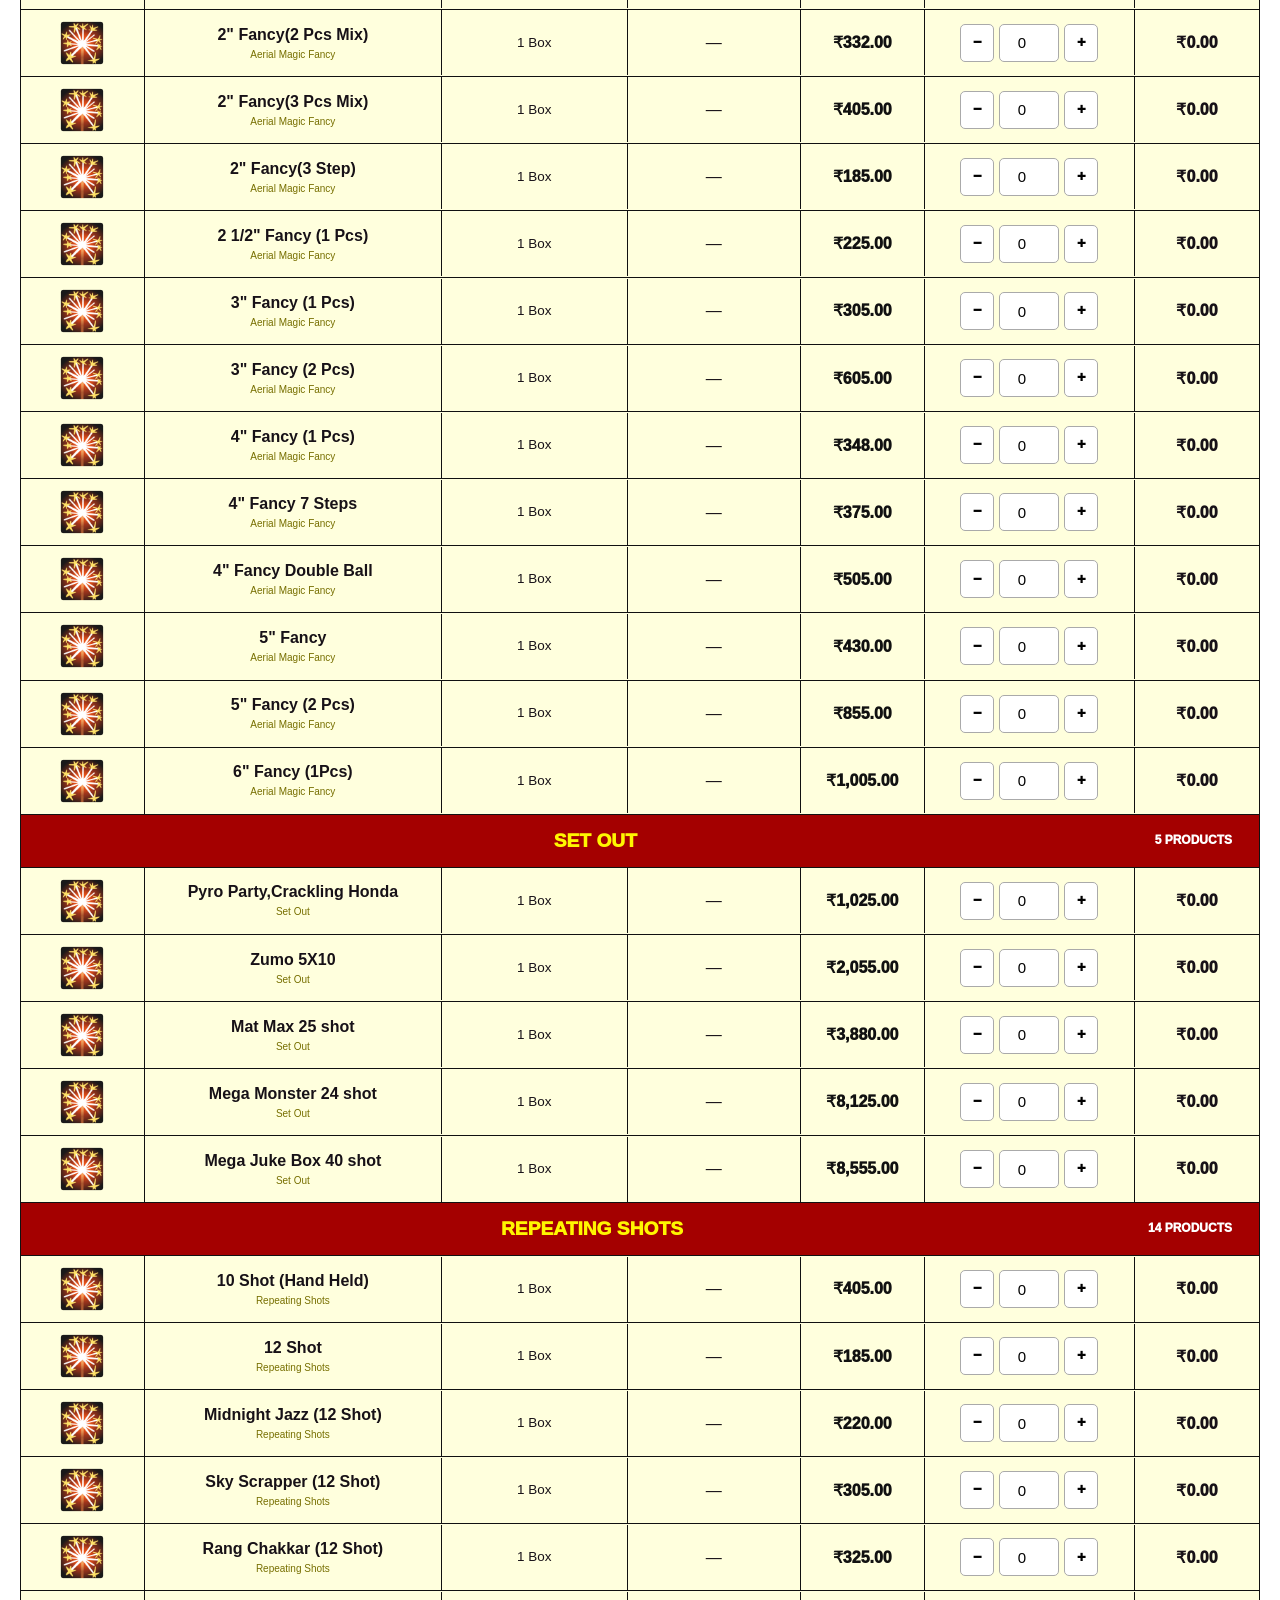
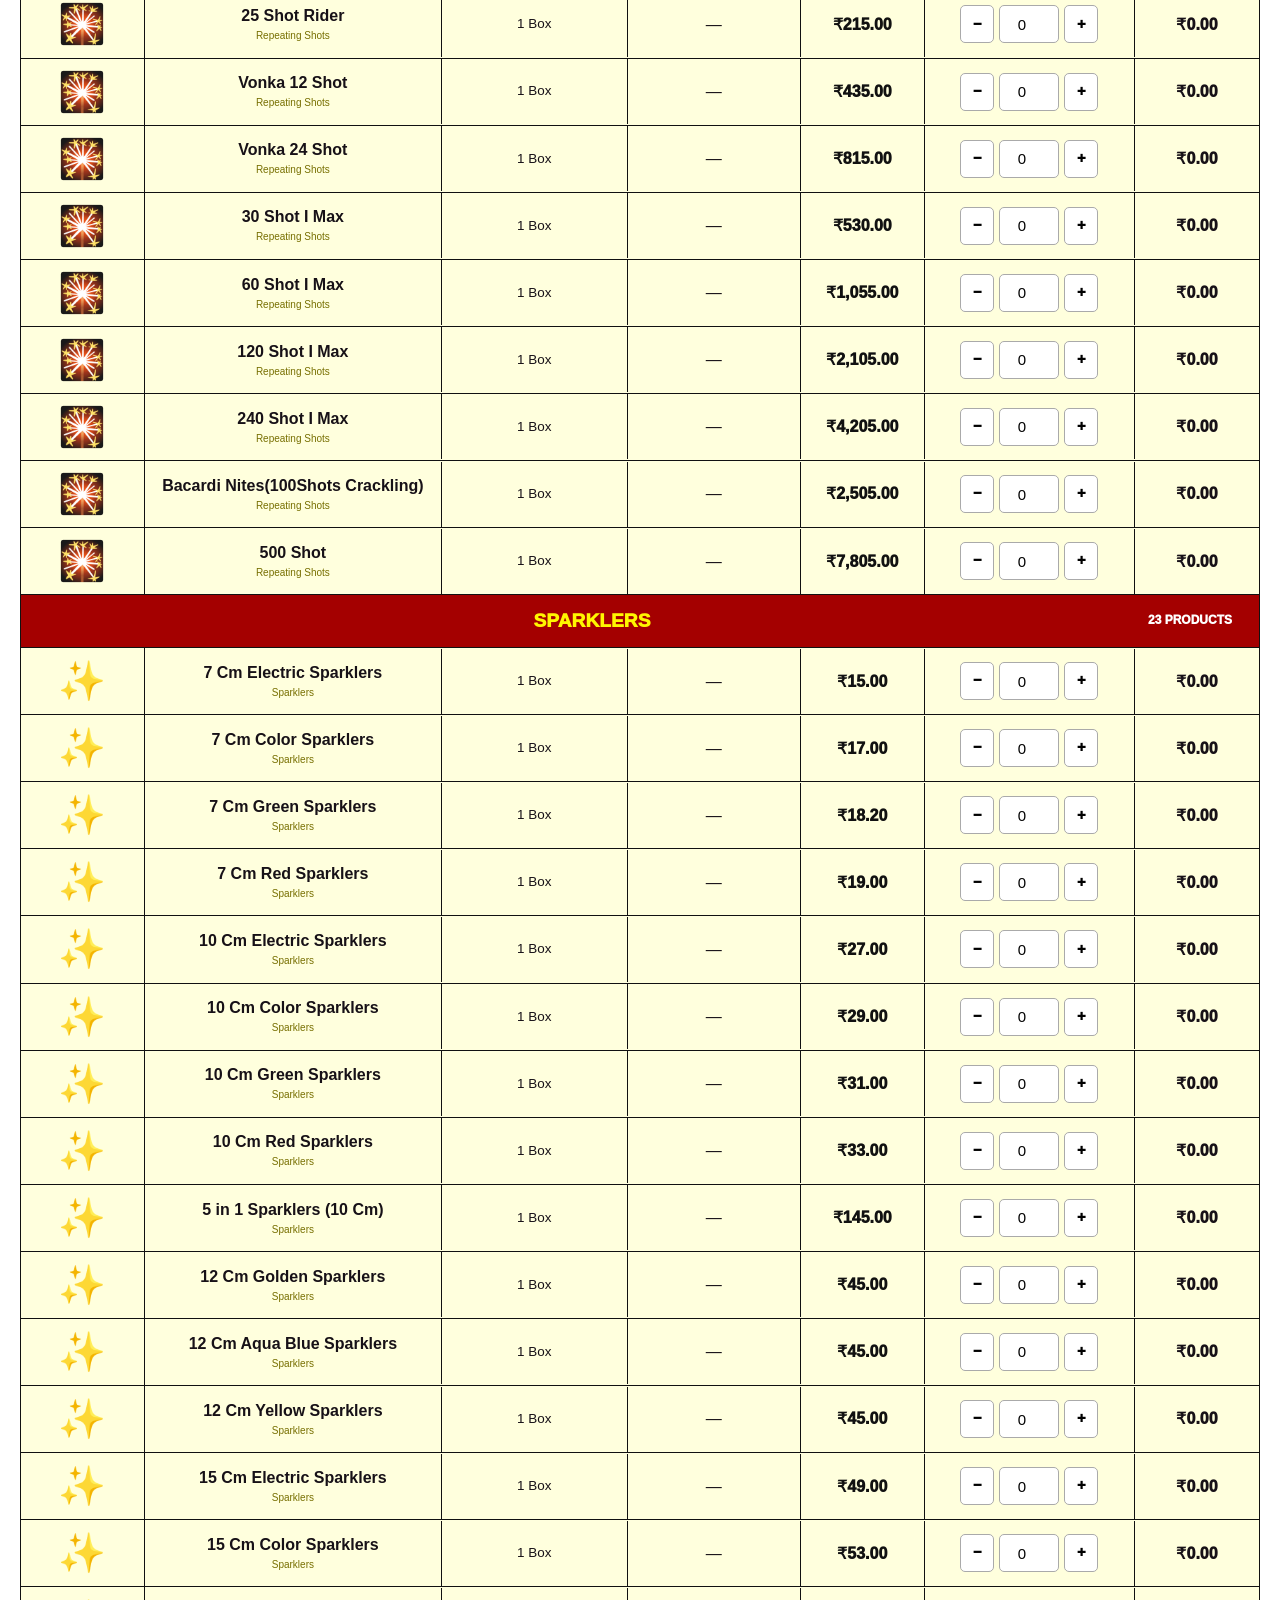
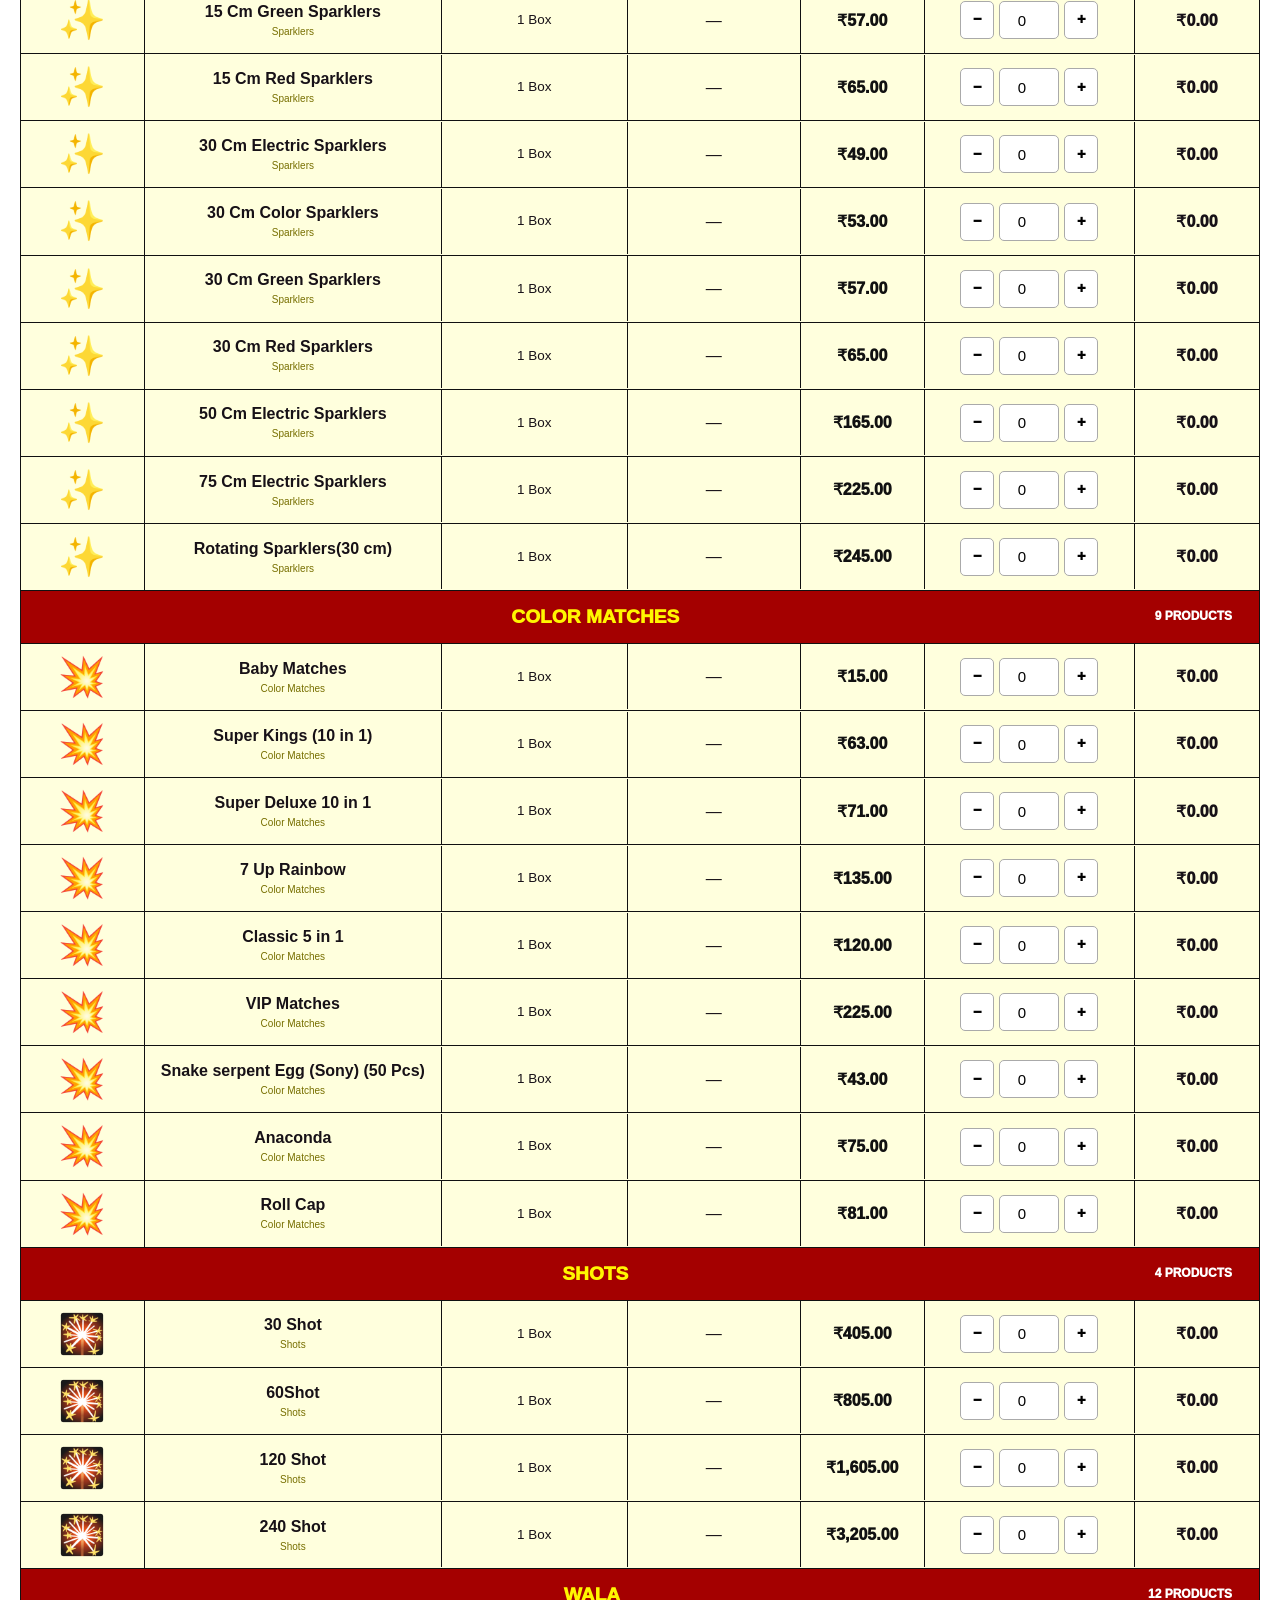
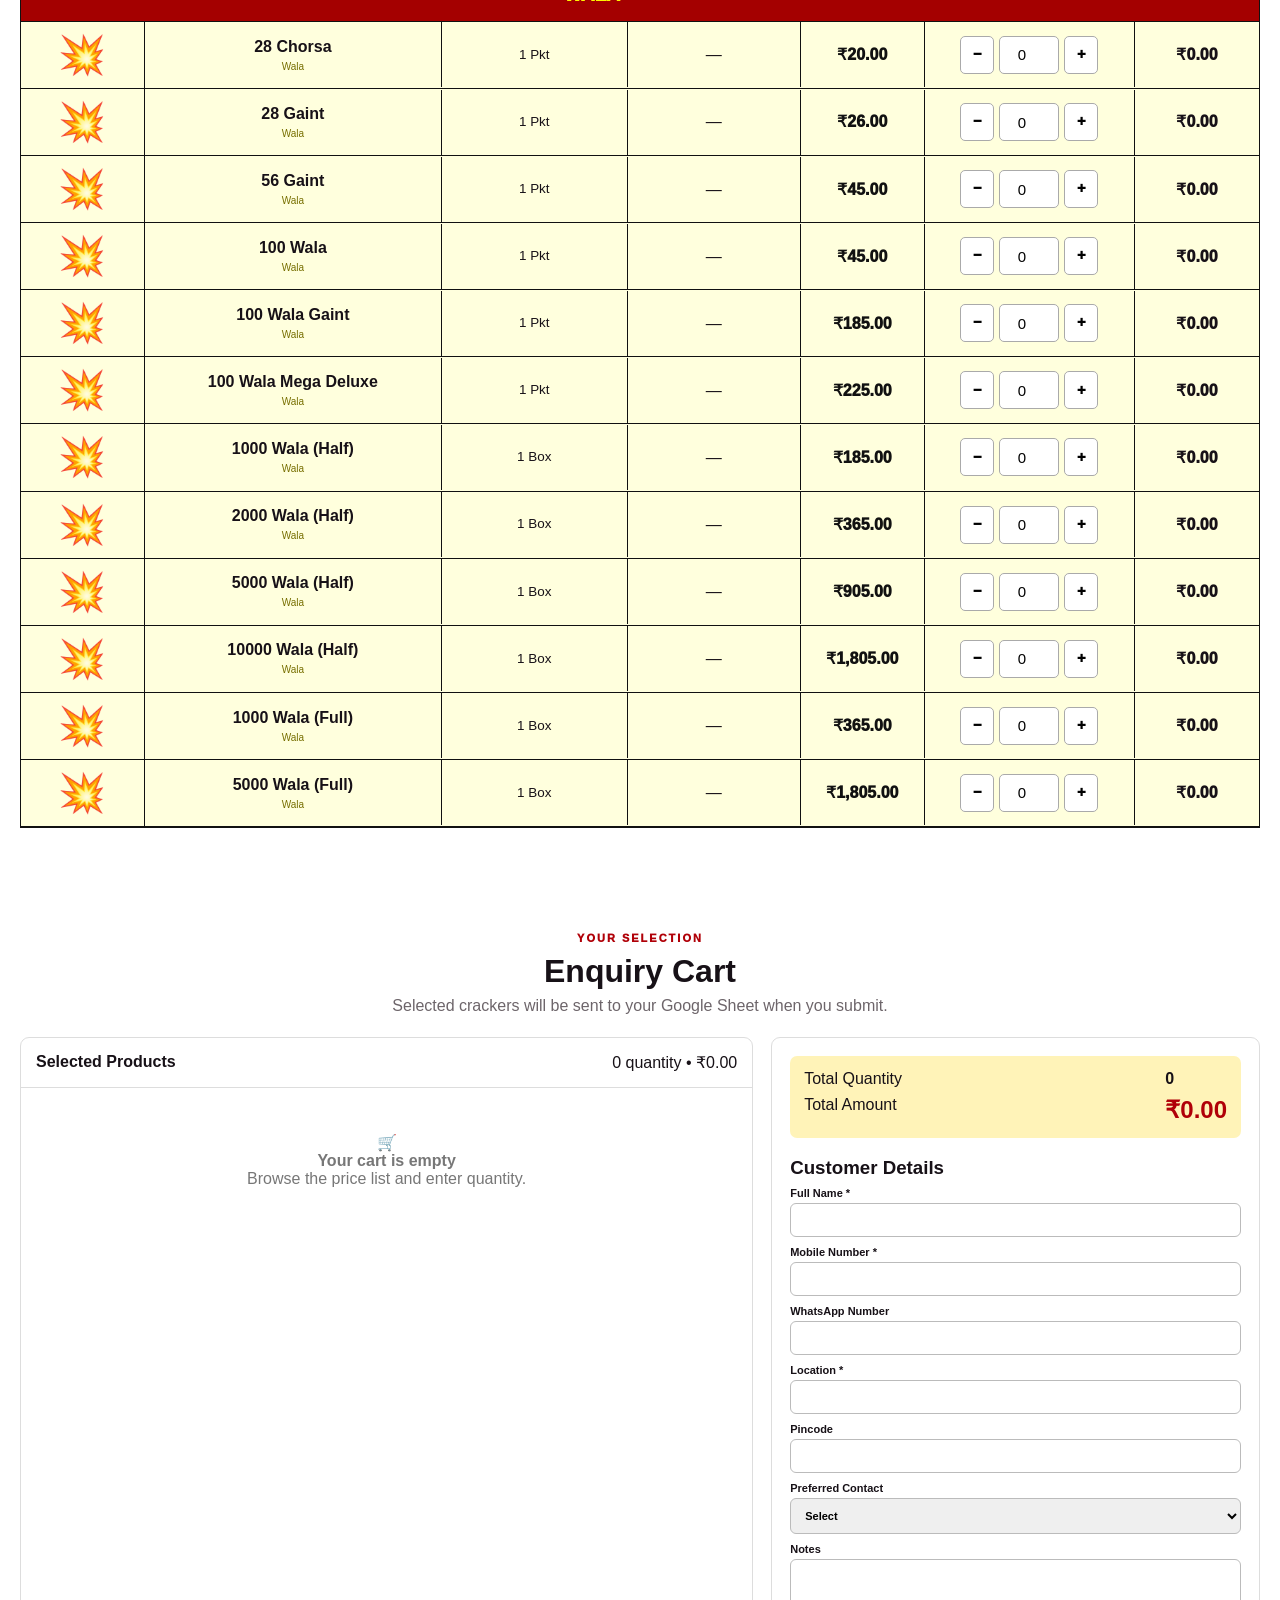
==== commit b9589c2f: "Update index.html" ====
--- a/index.html
+++ b/index.html
@@ -104,8 +104,8 @@
         <div class="gift-hero-glow">✦</div>
         <div class="gift-hero-icon">🎁</div>
         <strong>Gift Box Collection</strong>
-        <span>5 Special Gift Boxes</span>
-        <small>Yuvi • Rohit • Sachin • Kohli • Dhoni</small>
+        <span>5+ Special Gift Boxes</span>
+        <small>Jallikattu • Kungfupanda • Festival combo • Dhandiya • Meenakshi •KingLion</small>
         <b>View &amp; Add to Cart →</b>
       </a>
     </div>
--- a/style.css
+++ b/style.css
@@ -77,3 +77,274 @@
   .qty-control button{width:27px;flex-basis:27px;height:34px}
   .floating-download{right:8px;top:auto;bottom:76px;width:125px}
 }
+
+
+/* =========================================================
+   MK CRACKERS — FINAL MOBILE / TABLET RESPONSIVE LAYER
+   ========================================================= */
+*{box-sizing:border-box}
+html{width:100%;max-width:100%;overflow-x:hidden}
+body{width:100%;min-width:0;overflow-x:hidden}
+img{max-width:100%;height:auto}
+a,button,input,select,textarea{touch-action:manipulation}
+
+/* Header */
+.top-strip{width:100%;overflow:hidden}
+.strip-inner{min-height:34px;display:flex;align-items:center;justify-content:space-between;gap:10px;white-space:nowrap}
+.site-header{width:100%}
+.header-inner{min-height:68px;display:flex;align-items:center;gap:12px;position:relative}
+.logo{min-width:0;display:flex;align-items:center;gap:8px}
+.logo-mark{flex:0 0 auto}
+.logo strong,.logo small{white-space:nowrap}
+nav{display:flex;align-items:center;gap:8px}
+nav a{white-space:nowrap}
+.menu{display:none;margin-left:auto;border:1px solid #ddd;background:#fff;border-radius:8px;padding:9px 11px;font-size:20px}
+
+/* Hero */
+.hero{width:100%;overflow:hidden}
+.hero-inner{width:100%;min-width:0}
+.hero-inner>div:first-child{min-width:0}
+.hero h1{overflow-wrap:anywhere}
+.hero p{max-width:680px}
+.hero-side-cards{width:100%;min-width:0}
+.hero-art,.gift-hero-card{min-width:0}
+
+/* Search controls */
+.search-panel{width:100%;min-width:0}
+.search-box{width:100%;min-width:0}
+.search-box input{width:100%;min-width:0}
+.search-panel select{min-width:0;max-width:100%}
+.result-info{display:flex;align-items:center;justify-content:space-between;gap:10px;flex-wrap:wrap}
+
+/* Catalogue desktop table remains intact on larger screens */
+.table-wrap{width:100%;max-width:100%}
+.table-head,.product-row{max-width:none}
+.product-row{overflow:hidden}
+.product-row>div{min-width:0}
+.prod-name,.content{overflow:hidden}
+.prod-name b,.prod-name small,.content{overflow-wrap:anywhere}
+
+/* Floating controls */
+.floating-download{max-width:calc(100vw - 20px)}
+.floating-cart{max-width:calc(100vw - 20px)}
+.floating-cart a{display:flex;align-items:center;gap:5px;white-space:nowrap}
+
+/* Cart */
+.cart-layout{width:100%;min-width:0}
+.cart-box,.checkout{min-width:0}
+.cart-row{min-width:0}
+.cart-row>div:first-child{min-width:0;overflow-wrap:anywhere}
+
+/* ---------- TABLET ---------- */
+@media (max-width: 900px){
+  .container{padding-left:14px;padding-right:14px}
+  .header-inner{min-height:62px}
+  .logo-mark{width:42px;height:42px}
+  .logo strong{font-size:14px}
+  .logo small{font-size:9px}
+  nav{gap:4px}
+  nav a{font-size:12px;padding:7px 8px}
+
+  .hero{padding:28px 0}
+  .hero-inner{gap:18px}
+  .hero-side-cards{grid-template-columns:1fr 1fr}
+  .hero-side-cards .hero-art,.gift-hero-card{height:230px}
+
+  .search-panel{grid-template-columns:minmax(0,1fr) 190px!important}
+  .search-panel #sort{grid-column:1/-1}
+
+  .table-head,.product-row{
+    grid-template-columns:70px minmax(150px,1.6fr) minmax(100px,1fr) 90px 80px 170px 90px!important;
+  }
+  .table-head{font-size:13px}
+  .product-row{font-size:13px}
+}
+
+/* ---------- MOBILE ---------- */
+@media (max-width: 600px){
+  body{font-size:14px}
+  .container{padding-left:10px;padding-right:10px}
+
+  /* compact top strip */
+  .strip-inner{min-height:30px;padding:0 10px;font-size:10px}
+  .strip-inner span{display:none}
+  .strip-inner>a{font-size:10px}
+
+  /* mobile header */
+  .header-inner{min-height:58px;padding-top:7px;padding-bottom:7px}
+  .logo{gap:6px}
+  .logo-mark{width:38px!important;height:38px!important;font-size:18px!important}
+  .logo strong{font-size:13px}
+  .logo small{font-size:8px}
+  .menu{display:block!important}
+  nav{display:none!important}
+  nav.show{
+    display:flex!important;
+    position:absolute!important;
+    right:10px!important;
+    top:55px!important;
+    z-index:100!important;
+    width:190px!important;
+    background:#fff!important;
+    box-shadow:0 10px 30px #0003!important;
+    border:1px solid #ddd!important;
+    border-radius:12px!important;
+    padding:8px!important;
+    flex-direction:column!important;
+    align-items:stretch!important;
+  }
+  nav.show a{display:block!important;padding:12px!important;font-size:13px!important;border-bottom:1px solid #eee}
+  nav.show a:last-child{border-bottom:0}
+
+  /* Hero: don't let the desktop composition squash the screen */
+  .hero{padding:22px 0 18px!important}
+  .hero-inner{display:flex!important;flex-direction:column!important;align-items:stretch!important;gap:14px!important}
+  .hero-inner>div:first-child{text-align:center}
+  .hero .badge{display:inline-block;font-size:10px}
+  .hero h1{font-size:29px!important;line-height:1.05!important;margin:8px 0}
+  .hero h1 span{display:inline}
+  .hero p{font-size:12px;line-height:1.45;margin:8px auto;max-width:330px}
+  .hero .primary{display:inline-block;padding:10px 15px;font-size:12px}
+  .hero-side-cards{display:grid!important;grid-template-columns:1fr 1fr!important;gap:9px!important}
+  .hero-side-cards .hero-art,.gift-hero-card{height:155px!important;border-radius:16px!important}
+  .hero-side-cards .hero-art{font-size:45px}
+  .hero-side-cards .hero-art strong{font-size:14px}
+  .hero-side-cards .hero-art small{font-size:9px}
+  .gift-hero-icon{font-size:45px!important}
+  .gift-hero-card strong{font-size:14px!important;margin-top:7px!important}
+  .gift-hero-card span{font-size:9px!important}
+  .gift-hero-card small{font-size:8px!important}
+  .gift-hero-card b{font-size:9px!important;margin-top:8px!important;padding:7px 8px!important}
+
+  /* Note */
+  .notice{font-size:11px;line-height:1.45}
+
+  /* Catalogue heading */
+  .catalogue .title{padding-top:20px}
+  .catalogue .title h2{font-size:24px}
+  .catalogue .title p{font-size:11px;line-height:1.4}
+
+  /* Search becomes a clean stack */
+  .search-panel{
+    display:grid!important;
+    grid-template-columns:1fr!important;
+    gap:8px!important;
+    padding:10px!important;
+  }
+  .search-box{height:44px}
+  .search-box input{font-size:14px!important}
+  .search-panel select{width:100%!important;height:42px!important;font-size:13px!important}
+  .result-info{font-size:11px;padding:8px 2px}
+  #clearSearch{font-size:11px}
+
+  /* MOBILE PRODUCT CARDS — no horizontal scrolling */
+  .table-wrap{
+    width:100%!important;
+    overflow:visible!important;
+    border-radius:10px!important;
+  }
+  .table-head{display:none!important}
+  .category-head{
+    width:100%!important;
+    min-width:0!important;
+    font-size:13px!important;
+    padding:10px!important;
+    border-radius:7px!important;
+    margin-top:8px!important;
+  }
+  .product-row{
+    width:100%!important;
+    min-width:0!important;
+    display:grid!important;
+    grid-template-columns:54px minmax(0,1fr) auto!important;
+    grid-template-rows:auto auto auto!important;
+    gap:5px 8px!important;
+    padding:10px!important;
+    margin:7px 0!important;
+    border:1px solid #e7d5aa!important;
+    border-radius:10px!important;
+    background:#fffef2!important;
+    box-shadow:0 2px 9px rgba(70,30,0,.06);
+  }
+  .product-row>div{padding:0!important;border:0!important;min-width:0!important}
+  .prod-img{
+    grid-column:1!important;grid-row:1 / span 2!important;
+    display:flex!important;align-items:center!important;justify-content:center!important;
+    font-size:34px!important;
+  }
+  .prod-name{
+    grid-column:2!important;grid-row:1!important;text-align:left!important;
+  }
+  .prod-name b{font-size:14px!important;line-height:1.15!important}
+  .prod-name small{font-size:9px!important;display:block;margin-top:2px}
+  .content{
+    grid-column:2!important;grid-row:2!important;text-align:left!important;
+    font-size:10px!important;color:#756!important;
+  }
+  .actual{display:none!important}
+  .price{
+    grid-column:3!important;grid-row:1 / span 2!important;
+    align-self:center!important;font-size:15px!important;color:#a9000a!important;
+  }
+  .qty-control{
+    grid-column:1 / span 2!important;grid-row:3!important;
+    justify-content:flex-start!important;width:max-content!important;max-width:100%!important;
+    margin-top:2px!important;
+  }
+  .qty-control button{
+    width:32px!important;height:34px!important;flex:0 0 32px!important;
+    border-radius:7px!important;
+  }
+  .qty-control input{
+    width:48px!important;height:34px!important;font-size:14px!important;
+    border-radius:7px!important;
+  }
+  .line-total{
+    grid-column:3!important;grid-row:3!important;align-self:center!important;
+    font-size:13px!important;white-space:nowrap!important;
+  }
+
+  /* floating buttons become bottom controls without covering products */
+  .floating-download{
+    position:fixed!important;
+    right:8px!important;bottom:68px!important;top:auto!important;
+    width:120px!important;padding:7px!important;border-radius:9px!important;
+  }
+  .floating-download b{font-size:10px!important}
+  .floating-download a{font-size:9px!important;padding:7px 5px!important}
+  .floating-cart{
+    left:8px!important;right:auto!important;bottom:10px!important;
+  }
+  .floating-cart a{padding:10px 13px!important;font-size:11px!important}
+
+  /* Cart mobile */
+  .cart-section{padding-bottom:85px}
+  .cart-layout{grid-template-columns:1fr!important;gap:12px!important}
+  .cart-box,.checkout{width:100%!important}
+  .cart-header{padding:11px!important}
+  .cart-row{
+    display:grid!important;
+    grid-template-columns:minmax(0,1fr) auto!important;
+    gap:8px!important;
+    padding:10px!important;
+  }
+  .cart-row .qty-control{grid-column:1!important}
+  .cart-row>strong{grid-column:2!important;grid-row:2!important;align-self:center}
+  .cart-row .remove{grid-column:2!important;grid-row:1!important}
+  .checkout{padding:12px!important}
+  .totals{grid-template-columns:1fr auto!important;font-size:12px}
+  .totals strong{font-size:20px}
+  .checkout form{gap:8px}
+  .checkout input,.checkout select,.checkout textarea{font-size:14px!important;min-height:42px}
+  .submit{width:100%;min-height:46px;font-size:14px}
+
+  footer{padding:18px 0!important;font-size:12px}
+}
+
+/* Extra-small phones */
+@media (max-width:380px){
+  .hero h1{font-size:25px!important}
+  .hero-side-cards .hero-art,.gift-hero-card{height:145px!important}
+  .hero-side-cards .hero-art strong,.gift-hero-card strong{font-size:12px!important}
+  .gift-hero-card b{font-size:8px!important}
+  .product-row{grid-template-column
